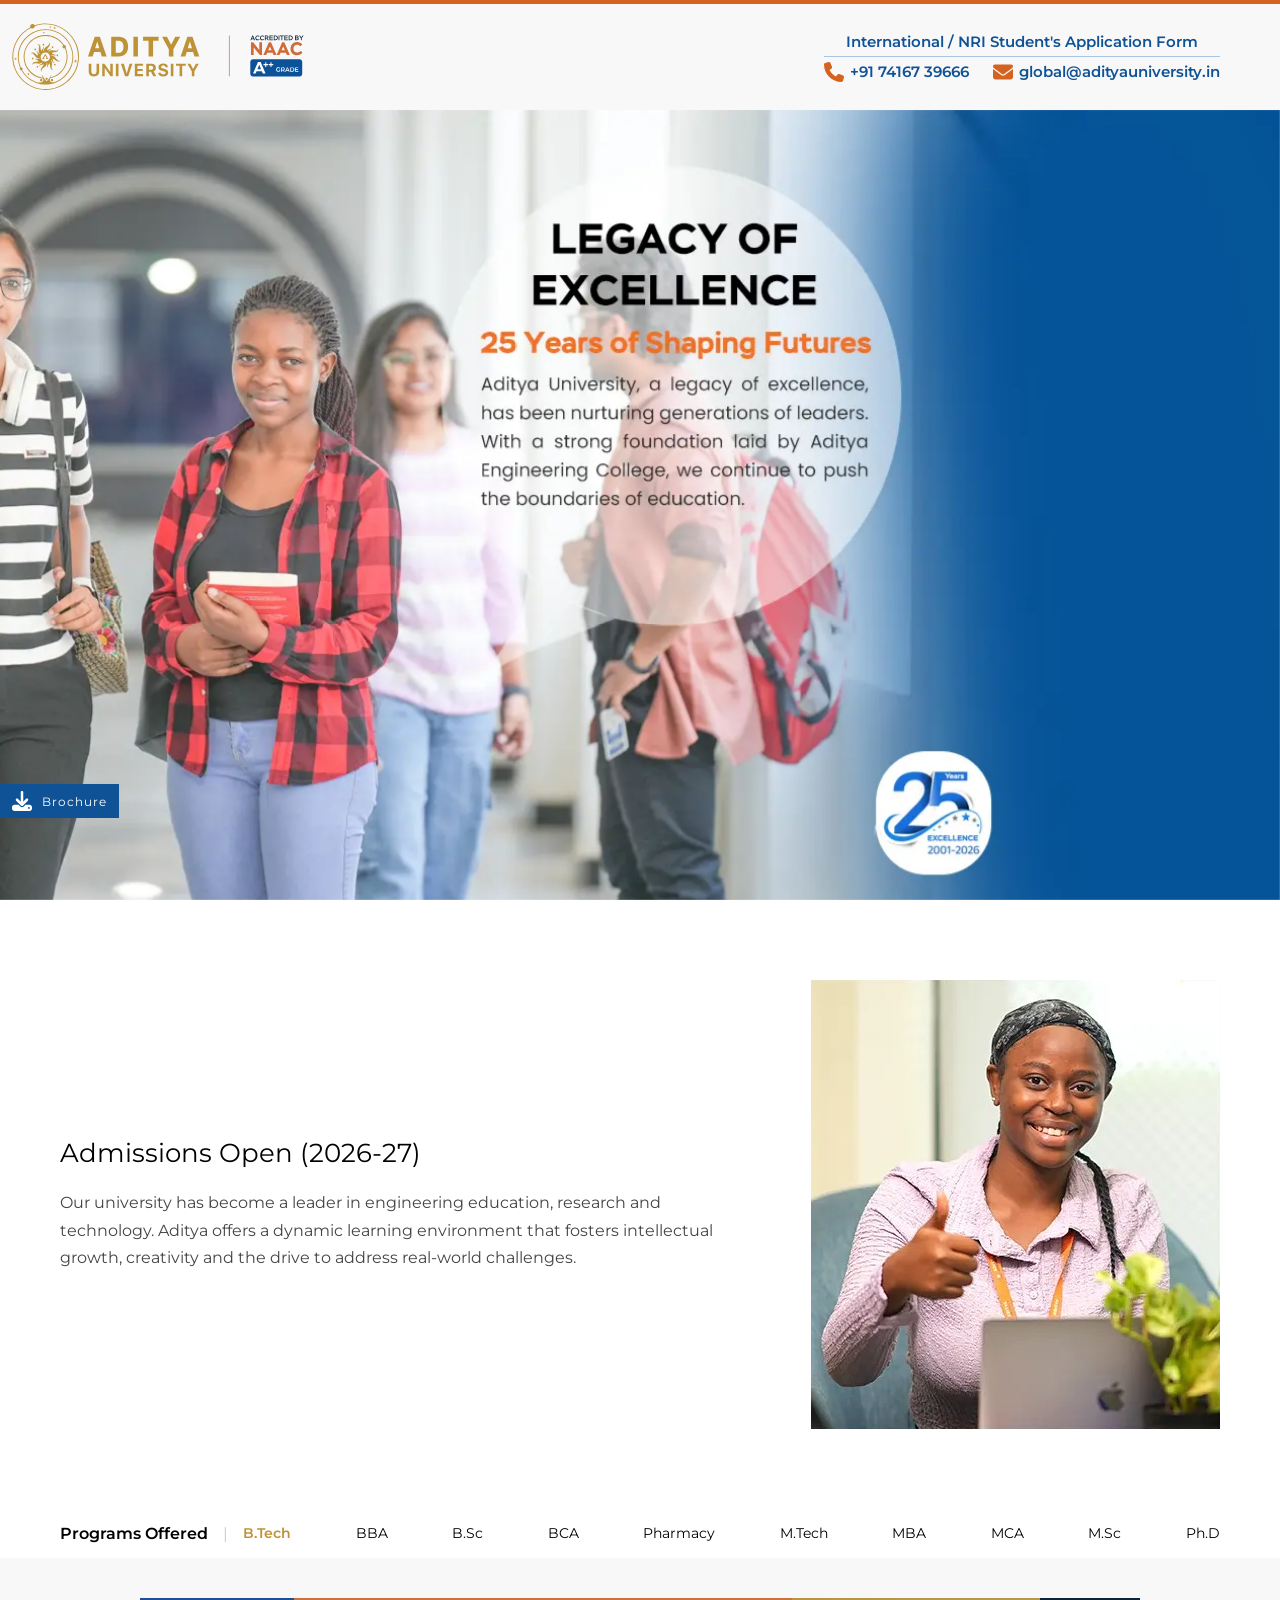
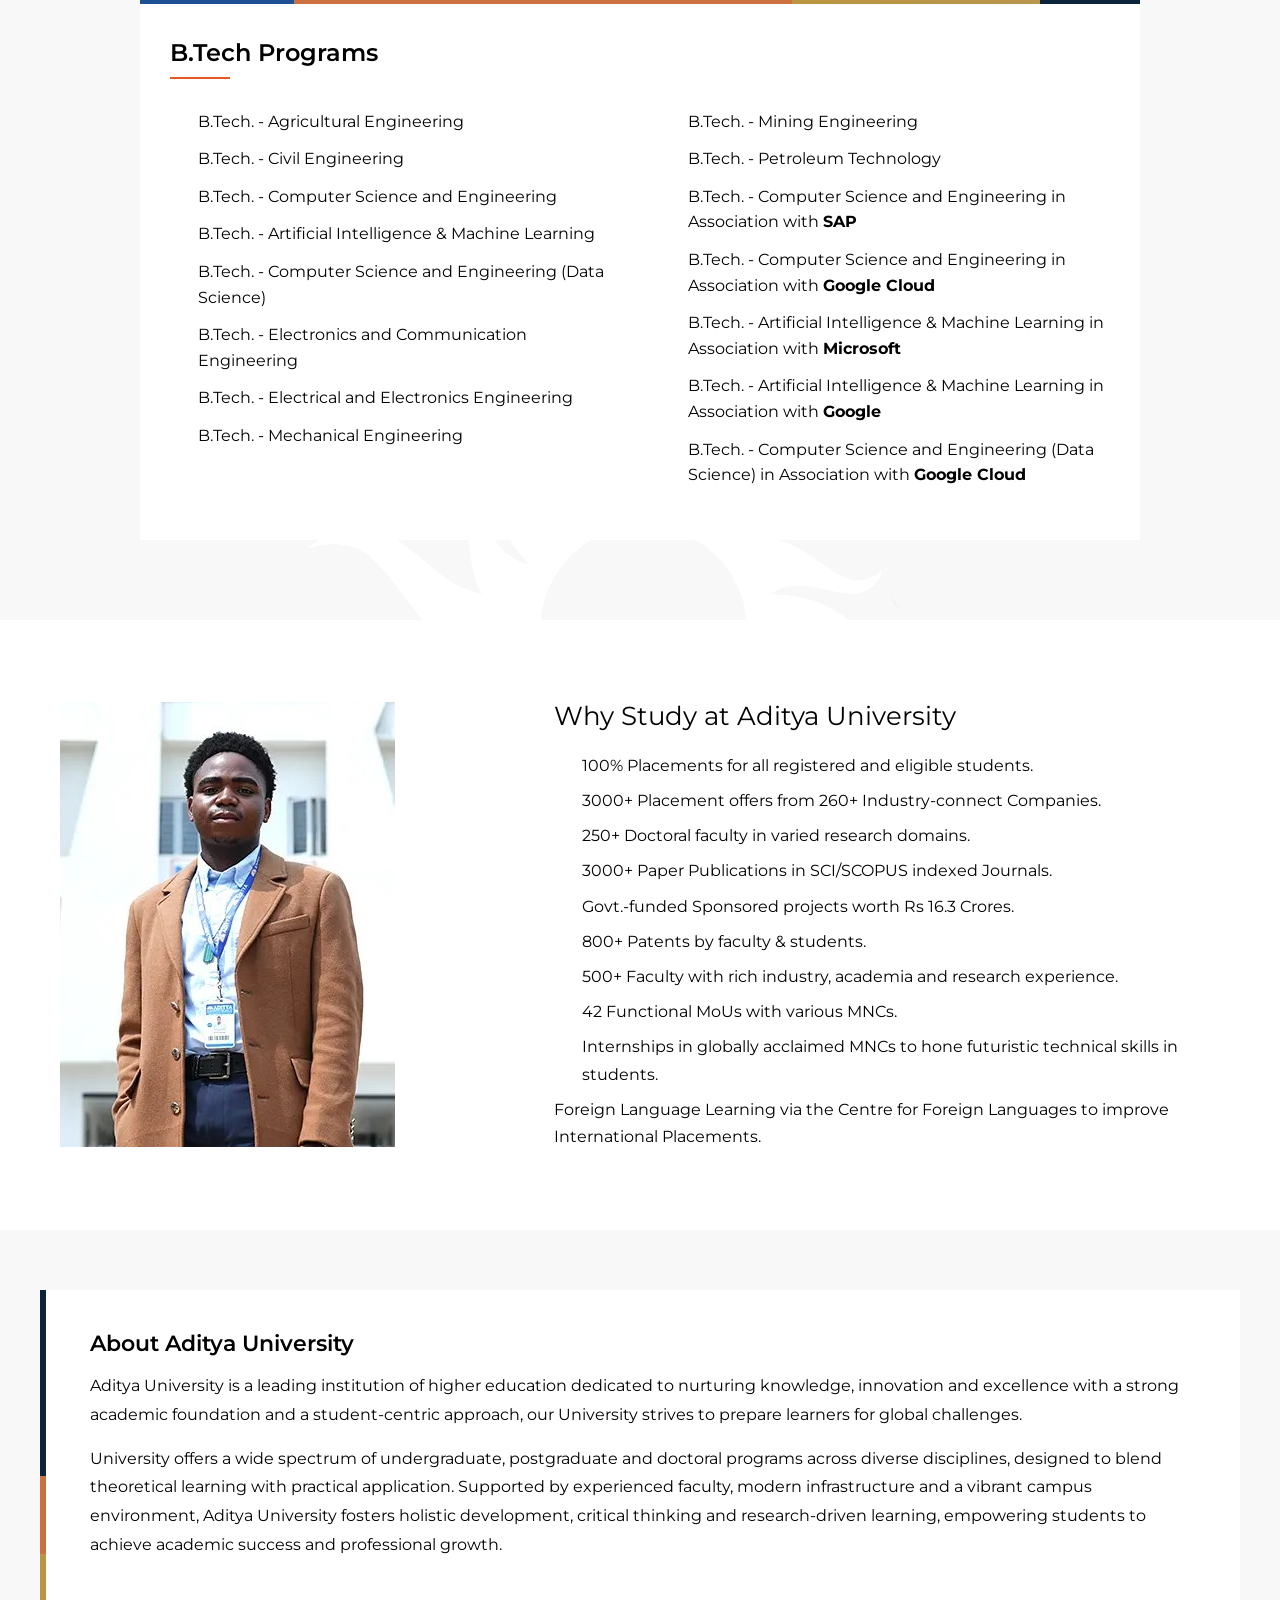
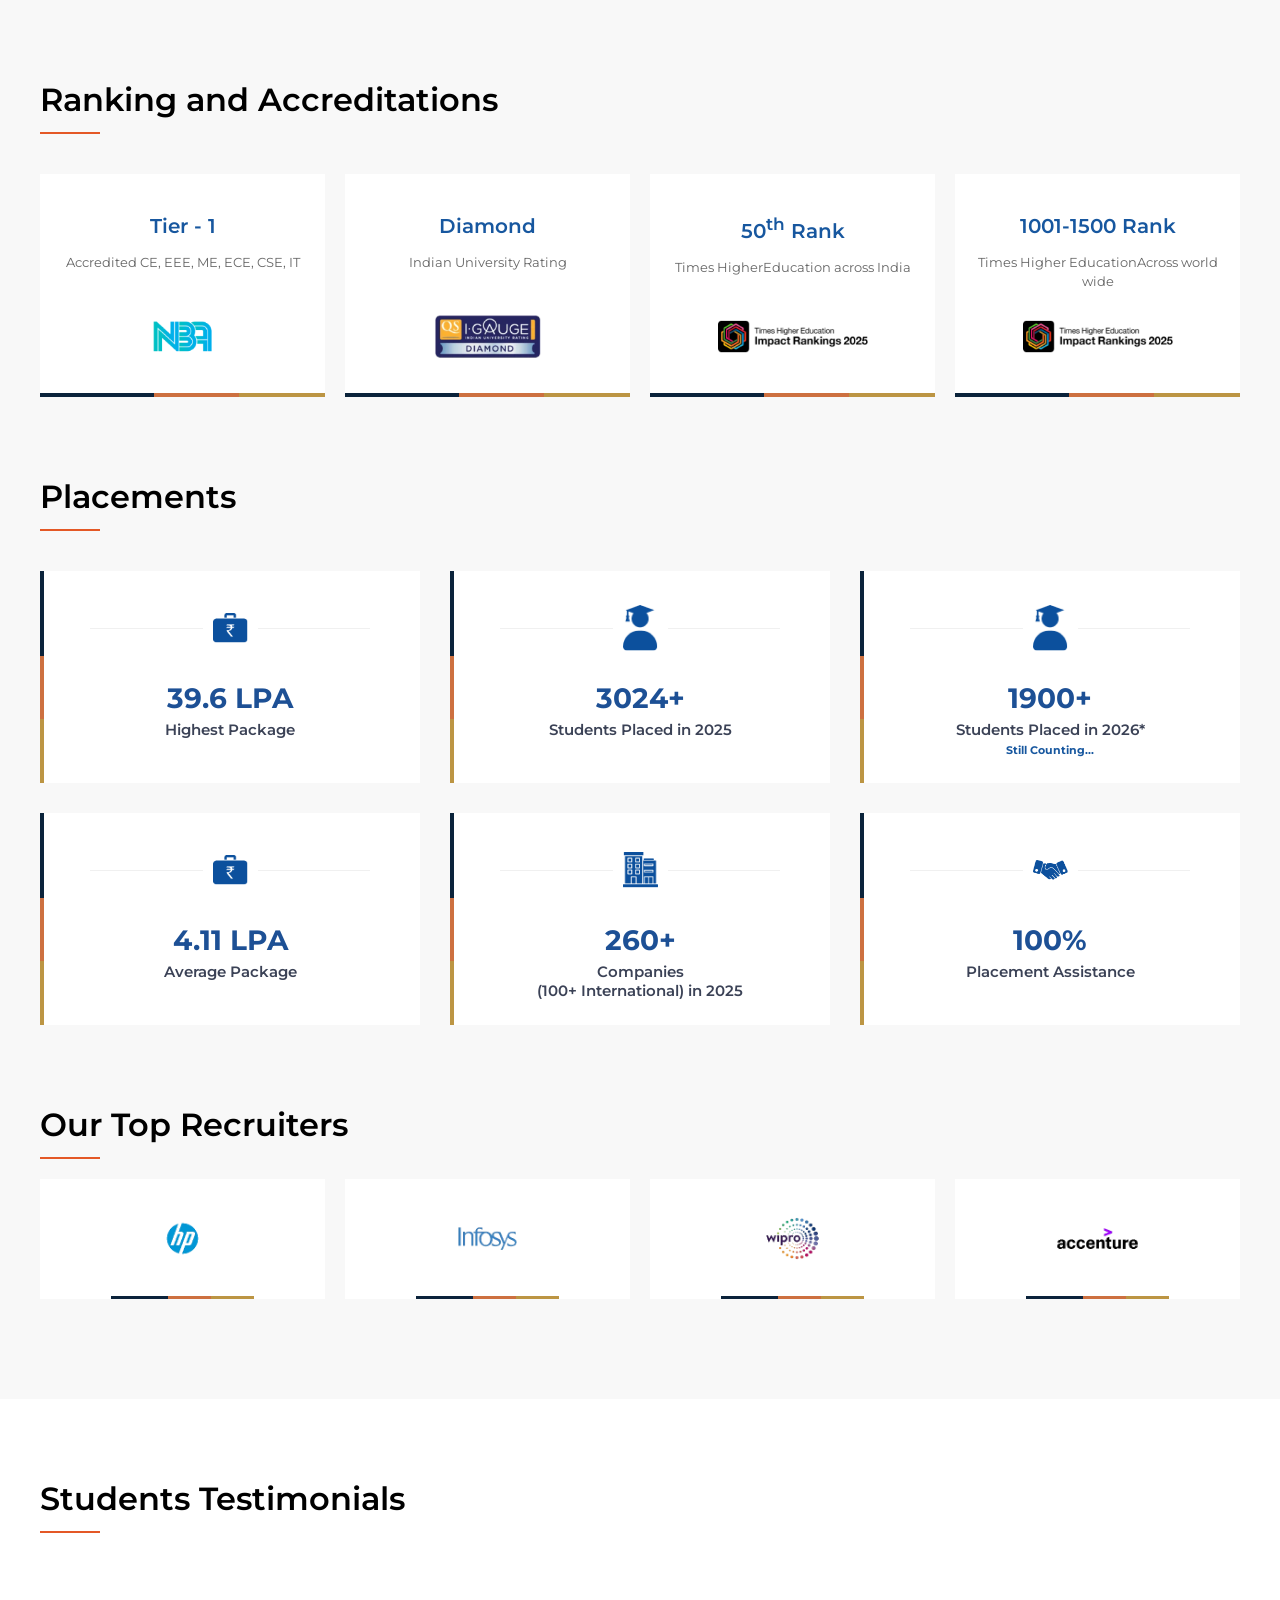
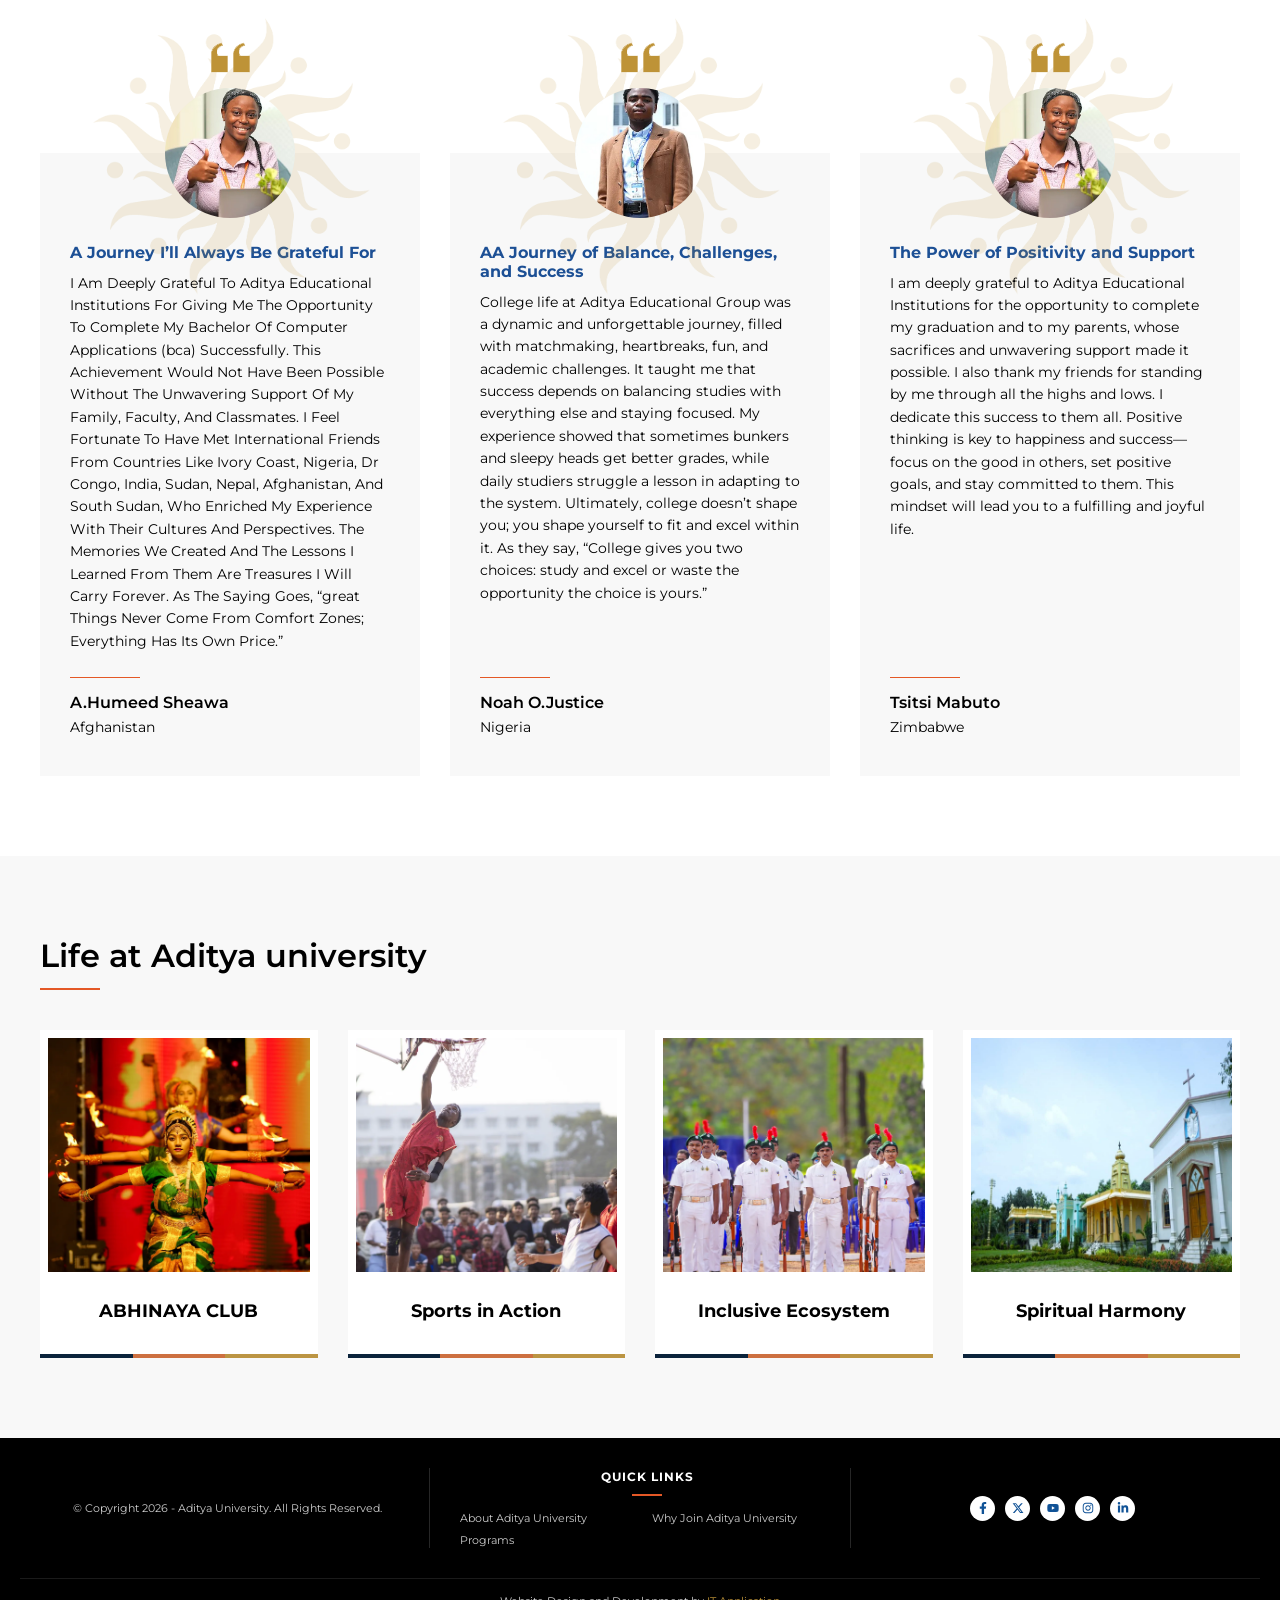
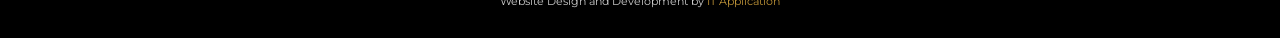
==== index.html @ 2a690fb9 "file renmaed" ====
<!DOCTYPE html>
<html lang="en">

<head>
    <meta charset="UTF-8">
    <meta name="viewport" content="width=device-width, initial-scale=1.0">
    <title>International Admissions</title>
    <link rel="icon" type="image/png" href="assets/Circle_logo_gold.png">
    <link href="https://fonts.googleapis.com/css2?family=Montserrat:wght@300;400;500;600;700&display=swap"
        rel="stylesheet">
    <link rel="stylesheet" href="https://cdn.jsdelivr.net/npm/swiper@11/swiper-bundle.min.css" />
    <link rel="stylesheet" href="assets/style.css">
</head>

<body>
    <header class="main-header">
        <div class="top-bar"></div>
        <div class="header-content">
            <div class="logo-container">
                <img src="assets/New website Logo with acc.svg" alt="Aditya University Logo" class="logo">
            </div>

            <div class="admissions-help">
                <div class="help-title">International / NRI Student's Application Form</div>
                <div class="help-contacts">
                    <a href="tel:+917095076664" class="contact-item">
                        <svg class="contact-icon" xmlns="http://www.w3.org/2000/svg" viewBox="0 0 512 512"
                            fill="#d46320">
                            <path
                                d="M164.9 24.6c-7.7-18.6-28-28.5-47.4-23.2l-88 24C12.1 30.2 0 46 0 64C0 311.4 200.6 512 448 512c18 0 33.8-12.1 38.6-29.5l24-88c5.3-19.4-4.6-39.7-23.2-47.4l-96-40c-16.3-6.8-35.2-2.1-46.3 11.6L304.7 368C234.3 334.7 177.3 277.7 144 207.3L193.3 167c13.7-11.2 18.4-30 11.6-46.3l-40-96z" />
                        </svg>
                        <span>+91 74167 39666</span>
                    </a>
                    <a href="mailto:info@adityauniversity.in" class="contact-item">
                        <svg class="contact-icon" xmlns="http://www.w3.org/2000/svg" viewBox="0 0 512 512"
                            fill="#d46320">
                            <path
                                d="M48 64C21.5 64 0 85.5 0 112c0 15.1 7.1 29.3 19.2 38.4L236.8 313.6c11.4 8.5 27 8.5 38.4 0L492.8 150.4c12.1-9.1 19.2-23.3 19.2-38.4c0-26.5-21.5-48-48-48H48zM0 176V384c0 35.3 28.7 64 64 64H448c35.3 0 64-28.7 64-64V176L294.4 339.2c-22.8 17.1-54 17.1-76.8 0L0 176z" />
                        </svg>
                        <span>global@adityauniversity.in</span>
                    </a>
                </div>
            </div>
        </div>
    </header>

    <!-- Swiper -->
    <div class="swiper mySwiper">
        <div class="swiper-wrapper">
            <div class="swiper-slide"><img src="assets/Bn1.webp" alt="Banner 1"></div>
            <div class="swiper-slide"><img src="assets/Bn2.webp" alt="Banner 2"></div>
            <div class="swiper-slide"><img src="assets/Bn3.webp" alt="Banner 3"></div>
            <div class="swiper-slide"><img src="assets/Bn4.webp" alt="Banner 4"></div>
        </div>
    </div>

    <!-- Info Section -->
    <section class="info-section-wrapper">
        <div class="info-container">
            <div class="info-content">
                <h2 class="info-title">Admissions Open (2026-27)</h2>
                <p class="info-text">Our university has become a leader in engineering education, research and
                    technology. Aditya offers a dynamic learning environment that fosters intellectual growth,
                    creativity and the drive to address real-world challenges.</p>
            </div>
            <div class="info-image-container">
                <img src="assets/S1.jpg" alt="Admissions 2026-27" class="info-image">
            </div>
        </div>
    </section>

    <!-- Navigation Ribbon -->
    <div id="programs" class="nav-ribbon">
        <div class="ribbon-container">
            <a href="#" class="ribbon-title">Programs Offered</a>
            <span class="ribbon-divider">|</span>
            <nav class="ribbon-links">
                <a href="#" class="tab-link active" data-target="btech-programs">B.Tech</a>
                <a href="#" class="tab-link" data-target="bba-programs">BBA</a>
                <a href="#" class="tab-link" data-target="bsc-programs">B.Sc</a>
                <a href="#" class="tab-link" data-target="bca-programs">BCA</a>
                <a href="#" class="tab-link" data-target="pharmacy-programs">Pharmacy</a>
                <a href="#" class="tab-link" data-target="mtech-programs">M.Tech</a>
                <a href="#" class="tab-link" data-target="mba-programs">MBA</a>
                <a href="#" class="tab-link" data-target="mca-programs">MCA</a>
                <a href="#" class="tab-link" data-target="msc-programs">M.Sc</a>
                <a href="#" class="tab-link" data-target="phd-programs">Ph.D</a>
            </nav>
        </div>
    </div>

    <!-- Decorative Section -->
    <section class="decorative-section-wrapper">
        <img src="assets/Circle _White.png" alt="Decorative Circle" class="bg-circle-center">
        <div class="decorative-container">
            <div class="programs-card" id="programs-card-container">
            </div>
        </div>
    </section>

    <!-- Why Study Section -->
    <section id="why-join" class="info-section-wrapper">
        <div class="info-container">
            <div class="info-image-container">
                <img src="assets/S2.jpg" alt="Why Study at Aditya University" class="info-image">
            </div>
            <div class="info-content">
                <h2 class="info-title">Why Study at Aditya University</h2>
                <ul class="why-study-list">
                    <li>100% Placements for all registered and eligible students.</li>
                    <li>3000+ Placement offers from 260+ Industry-connect Companies.</li>
                    <li>250+ Doctoral faculty in varied research domains.</li>
                    <li>3000+ Paper Publications in SCI/SCOPUS indexed Journals.</li>
                    <li>Govt.-funded Sponsored projects worth Rs 16.3 Crores.</li>
                    <li>800+ Patents by faculty & students.</li>
                    <li>500+ Faculty with rich industry, academia and research experience.</li>
                    <li>42 Functional MoUs with various MNCs.</li>
                    <li>Internships in globally acclaimed MNCs to hone futuristic technical skills in students.</li>
                    <p></p>Foreign Language Learning via the Centre for Foreign Languages to improve International
                    Placements.</p>
                </ul>
            </div>
        </div>
    </section>

    <!-- About Card Section -->
    <section id="about-aditya" class="about-card-section">
        <div class="about-card-container">
            <div class="about-card">
                <h3>About Aditya University</h3>
                <p>Aditya University is a leading institution of higher education dedicated to nurturing knowledge,
                    innovation and excellence with a strong academic foundation and a student-centric approach, our
                    University strives to prepare learners for global challenges.</p>
                <p>University offers a wide spectrum of undergraduate, postgraduate and doctoral programs across diverse
                    disciplines, designed to blend theoretical learning with practical application. Supported by
                    experienced faculty, modern infrastructure and a vibrant campus environment, Aditya University
                    fosters holistic development, critical thinking and research-driven learning, empowering students to
                    achieve academic success and professional growth.</p>
            </div>
        </div>
    </section>

    <!-- Accreditations Section -->
    <section class="accreditations-section">
        <div class="accreditations-container">
            <h2 class="accreditations-title">Ranking and Accreditations</h2>
            <div class="swiper acc-swiper">
                <div class="swiper-wrapper">
                    <div class="swiper-slide acc-card">
                        <div class="acc-top">151 - 200</div>
                        <div class="acc-mid">University Rank Band</div>
                        <div class="acc-bot"><img src="assets/rankings/nirf__3_.webp" alt="NIRF"></div>
                    </div>
                    <div class="swiper-slide acc-card">
                        <div class="acc-top">Tier - 1</div>
                        <div class="acc-mid">Accredited CE, EEE, ME, ECE, CSE, IT</div>
                        <div class="acc-bot"><img src="assets/rankings/nba_aditya.webp" alt="NBA"></div>
                    </div>
                    <div class="swiper-slide acc-card">
                        <div class="acc-top">Diamond</div>
                        <div class="acc-mid">Indian University Rating</div>
                        <div class="acc-bot"><img src="assets/rankings/qsgauge-logo.webp" alt="QS I-GAUGE"></div>
                    </div>
                    <div class="swiper-slide acc-card">
                        <div class="acc-top">50<sup>th</sup> Rank</div>
                        <div class="acc-mid">Times HigherEducation across India</div>
                        <div class="acc-bot"><img src="assets/rankings/impact-logo.webp" alt="THE Impact Rankings 2025">
                        </div>
                    </div>
                    <div class="swiper-slide acc-card">
                        <div class="acc-top">1001-1500 Rank</div>
                        <div class="acc-mid">Times Higher EducationAcross world wide</div>
                        <div class="acc-bot"><img src="assets/rankings/impact-logo.webp" alt="THE Impact Rankings 2025">
                        </div>
                    </div>
                    <div class="swiper-slide acc-card">
                        <div class="acc-top">36<sup>th</sup> Rank</div>
                        <div class="acc-mid">Technical Universities in India</div>
                        <div class="acc-bot"><img src="assets/rankings/theweek-logo.webp" alt="THE WEEK"></div>
                    </div>
                    <div class="swiper-slide acc-card">
                        <div class="acc-top">54<sup>th</sup> Rank</div>
                        <div class="acc-mid">Among Government & PrivateInstitutions across India</div>
                        <div class="acc-bot"><img src="assets/rankings/dataquest-logo.webp" alt="DATAQUEST"></div>
                    </div>
                    <div class="swiper-slide acc-card">
                        <div class="acc-top">50<sup>th</sup> Rank</div>
                        <div class="acc-mid">Among Private Institutions across India</div>
                        <div class="acc-bot"><img src="assets/rankings/dataquest-logo.webp" alt="DATAQUEST"></div>
                    </div>
                    <div class="swiper-slide acc-card">
                        <div class="acc-top">14<sup>th</sup> Rank</div>
                        <div class="acc-mid">Among Private Institutions across India</div>
                        <div class="acc-bot"><img src="assets/rankings/timeseng-logo.webp" alt="TIMES ENGINEERING">
                        </div>
                    </div>
                    <div class="swiper-slide acc-card">
                        <div class="acc-top">AAA<sup>+</sup> Rank</div>
                        <div class="acc-mid">India's Best Engineering Colleges In South Zone</div>
                        <div class="acc-bot"><img src="assets/rankings/careers360_1_.webp" alt="CAREERS360"></div>
                    </div>
                    <div class="swiper-slide acc-card">
                        <div class="acc-top">4<sup>th</sup> Rank</div>
                        <div class="acc-mid">Among Top 10 EngineeringColleges In South India</div>
                        <div class="acc-bot"><img src="assets/rankings/siliconindia-logo.webp" alt="siliconindia"></div>
                    </div>
                    <div class="swiper-slide acc-card">
                        <div class="acc-top">15<sup>th</sup> Rank</div>
                        <div class="acc-mid">Among top 100Engineering colleges in India</div>
                        <div class="acc-bot"><img src="assets/rankings/siliconindia-logo.webp" alt="siliconindia"></div>
                    </div>
                    <div class="swiper-slide acc-card">
                        <div class="acc-top">27<sup>th</sup> Rank</div>
                        <div class="acc-mid">India's Top 50 Engineering Colleges Survey</div>
                        <div class="acc-bot"><img src="assets/rankings/theacademic-logo.webp"
                                alt="THE ACADEMIC INSIGHTS"></div>
                    </div>
                    <div class="swiper-slide acc-card">
                        <div class="acc-top">Platinum band</div>
                        <div class="acc-mid">The Impact Rankings</div>
                        <div class="acc-bot"><img src="assets/rankings/r-rworld-logo.webp"
                                alt="R World Institutional RANKING"></div>
                    </div>
                </div>
            </div>
    </section>

    <!-- Placements Section -->
    <section class="placements-section">
        <div class="placements-container">
            <h2 class="placements-title">Placements</h2>
            <div class="placements-grid">
                <!-- Card 1 -->
                <div class="placement-card">
                    <div class="placement-icon-container">
                        <div class="placement-line"></div>
                        <div class="placement-icon">
                            <img src="assets/Group 482.png" alt="Highest Package Icon">
                        </div>
                    </div>
                    <div class="placement-value">39.6 LPA</div>
                    <div class="placement-label">Highest Package</div>
                </div>

                <!-- Card 2 -->
                <div class="placement-card">
                    <div class="placement-icon-container">
                        <div class="placement-line"></div>
                        <div class="placement-icon">
                            <img src="assets/Group 484.png" alt="Students Placed Icon">
                        </div>
                    </div>
                    <div class="placement-value">3024+</div>
                    <div class="placement-label">Students Placed in 2025</div>
                </div>

                <!-- Card 3 -->
                <div class="placement-card">
                    <div class="placement-icon-container">
                        <div class="placement-line"></div>
                        <div class="placement-icon">
                            <img src="assets/Group 484.png" alt="Students Placed Icon">
                        </div>
                    </div>
                    <div class="placement-value">1900+</div>
                    <div class="placement-label">Students Placed in 2026*<br><span
                            style="font-size: 11px; font-weight: 700; color: #17579F;">Still Counting...</span></div>
                </div>

                <!-- Card 4 -->
                <div class="placement-card">
                    <div class="placement-icon-container">
                        <div class="placement-line"></div>
                        <div class="placement-icon">
                            <img src="assets/Group 482.png" alt="Average Package Icon">
                        </div>
                    </div>
                    <div class="placement-value">4.11 LPA</div>
                    <div class="placement-label">Average Package</div>
                </div>

                <!-- Card 5 -->
                <div class="placement-card">
                    <div class="placement-icon-container">
                        <div class="placement-line"></div>
                        <div class="placement-icon">
                            <img src="assets/Group 486.png" alt="Companies Icon">
                        </div>
                    </div>
                    <div class="placement-value">260+</div>
                    <div class="placement-label">Companies<br>(100+ International) in 2025</div>
                </div>

                <!-- Card 6 -->
                <div class="placement-card">
                    <div class="placement-icon-container">
                        <div class="placement-line"></div>
                        <div class="placement-icon">
                            <img src="assets/Group 488.png" alt="Placement Assistance Icon">
                        </div>
                    </div>
                    <div class="placement-value">100%</div>
                    <div class="placement-label">Placement Assistance</div>
                </div>
            </div>
        </div>
    </section>

    <!-- Recruiters Section -->
    <section class="recruiters-section">
        <div class="recruiters-container">
            <h2 class="placements-title" style="margin-bottom: 20px;">Our Top Recruiters</h2>
            <div class="swiper recruiter-swiper">
                <div class="swiper-wrapper">
                    <div class="swiper-slide recruiter-card"><img src="assets/recruiter/hashira-logo.webp"
                            alt="Hashira"></div>
                    <div class="swiper-slide recruiter-card"><img src="assets/recruiter/hp-logo.webp" alt="HP"></div>
                    <div class="swiper-slide recruiter-card"><img src="assets/recruiter/infosys-logo.webp"
                            alt="Infosys"></div>
                    <div class="swiper-slide recruiter-card"><img src="assets/recruiter/wipro-logo.webp" alt="Wipro">
                    </div>

                    <div class="swiper-slide recruiter-card"><img src="assets/recruiter/accenture-logo.webp"
                            alt="Accenture"></div>
                    <div class="swiper-slide recruiter-card"><img src="assets/recruiter/capgimini-logo.webp"
                            alt="Capgemini"></div>
                    <div class="swiper-slide recruiter-card"><img src="assets/recruiter/toyota-connect-logo.webp"
                            alt="Toyota"></div>
                    <div class="swiper-slide recruiter-card"><img src="assets/recruiter/walmar-logo.webp" alt="Walmart">
                    </div>

                    <div class="swiper-slide recruiter-card"><img src="assets/recruiter/sansyu-logo.webp" alt="Sansyu">
                    </div>
                    <div class="swiper-slide recruiter-card"><img src="assets/recruiter/adtech-logo.webp" alt="Adtech">
                    </div>
                    <div class="swiper-slide recruiter-card"><img src="assets/recruiter/ihara-logo.webp" alt="Ihara">
                    </div>
                    <div class="swiper-slide recruiter-card"><img src="assets/recruiter/daiseki-logo.webp"
                            alt="Daiseki"></div>

                    <div class="swiper-slide recruiter-card"><img src="assets/recruiter/jems-logo.webp" alt="Jems">
                    </div>
                    <div class="swiper-slide recruiter-card"><img src="assets/recruiter/larsen-turbo-logo.webp"
                            alt="L&T"></div>
                    <div class="swiper-slide recruiter-card"><img src="assets/recruiter/hitachi-logo.webp"
                            alt="Hitachi"></div>
                    <div class="swiper-slide recruiter-card"><img src="assets/recruiter/autodesk-logo.webp"
                            alt="Autodesk"></div>

                    <div class="swiper-slide recruiter-card"><img src="assets/recruiter/darwin-logo.webp"
                            alt="Darwinbox"></div>
                    <div class="swiper-slide recruiter-card"><img src="assets/recruiter/Increff-logo.webp"
                            alt="Increff"></div>
                    <div class="swiper-slide recruiter-card"><img src="assets/recruiter/zop-smart-logo.webp"
                            alt="ZopSmart"></div>
                    <div class="swiper-slide recruiter-card"><img src="assets/recruiter/i-q-information-logo.webp"
                            alt="iQ"></div>

                    <div class="swiper-slide recruiter-card"><img src="assets/recruiter/tcs-logo.webp" alt="TCS"></div>
                    <div class="swiper-slide recruiter-card"><img src="assets/recruiter/aisan-logo.webp" alt="Aisan">
                    </div>
                </div>
            </div>
        </div>
    </section>

    <!-- New White Section (Students Testimonials) -->
    <section class="white-section" style="background-color: #ffffff; padding: 80px 20px; min-height: 400px;">
        <div class="container" style="max-width: 1200px; margin: 0 auto;">
            <h2 class="placements-title">Students Testimonials</h2>
            <div class="testimonials-grid">
                <!-- Card 1 -->
                <div class="testimonial-card">
                    <div class="testimonial-top">
                        <img class="quote-icon" src="assets/quote.png" alt="Quote">
                        <img class="sunburst-bg" src="assets/AUS SUN GOLD.png" alt="">
                        <div class="student-img-wrapper">
                            <img class="student-img" src="assets/S1.jpg" alt="Student">
                        </div>
                    </div>
                    <div class="testimonial-body">
                        <h5 class="testimonial-heading"
                            style="margin-top: 0; margin-bottom: 10px; color: #1D5095; font-size: 16px;">A Journey I’ll
                            Always Be Grateful For</h5>
                        <p class="testimonial-text">I Am Deeply Grateful To Aditya Educational Institutions For Giving
                            Me The Opportunity To Complete My Bachelor Of Computer Applications (bca) Successfully. This
                            Achievement Would Not Have Been Possible Without The Unwavering Support Of My Family,
                            Faculty, And Classmates. I Feel Fortunate To Have Met International Friends From Countries
                            Like Ivory Coast, Nigeria, Dr Congo, India, Sudan, Nepal, Afghanistan, And South Sudan, Who
                            Enriched My Experience With Their Cultures And Perspectives. The Memories We Created And The
                            Lessons I Learned From Them Are Treasures I Will Carry Forever. As The Saying Goes, “great
                            Things Never Come From Comfort Zones; Everything Has Its Own Price.”</p>
                        <div class="testimonial-divider"></div>
                        <div class="author-info">
                            <h4>A.Humeed Sheawa</h4>
                            <span>Afghanistan</span>
                        </div>
                    </div>
                </div>

                <!-- Card 2 -->
                <div class="testimonial-card">
                    <div class="testimonial-top">
                        <img class="quote-icon" src="assets/quote.png" alt="Quote">
                        <img class="sunburst-bg" src="assets/AUS SUN GOLD.png" alt="">
                        <div class="student-img-wrapper">
                            <img class="student-img" src="assets/S2.jpg" alt="Student">
                        </div>
                    </div>
                    <div class="testimonial-body">
                        <h5 class="testimonial-heading"
                            style="margin-top: 0; margin-bottom: 10px; color: #1D5095; font-size: 16px;">AA Journey of
                            Balance, Challenges, and Success</h5>
                        <p class="testimonial-text">College life at Aditya Educational Group was a dynamic and
                            unforgettable journey, filled with matchmaking, heartbreaks, fun, and academic challenges.
                            It taught me that success depends on balancing studies with everything else and staying
                            focused. My experience showed that sometimes bunkers and sleepy heads get better grades,
                            while daily studiers struggle a lesson in adapting to the system. Ultimately, college
                            doesn’t shape you; you shape yourself to fit and excel within it. As they say, “College
                            gives you two choices: study and excel or waste the opportunity the choice is yours.”</p>
                        <div class="testimonial-divider"></div>
                        <div class="author-info">
                            <h4>Noah O.Justice</h4>
                            <span>Nigeria</span>
                        </div>
                    </div>
                </div>

                <!-- Card 3 -->
                <div class="testimonial-card">
                    <div class="testimonial-top">
                        <img class="quote-icon" src="assets/quote.png" alt="Quote">
                        <img class="sunburst-bg" src="assets/AUS SUN GOLD.png" alt="">
                        <div class="student-img-wrapper">
                            <img class="student-img" src="assets/S1.jpg" alt="Student">
                        </div>
                    </div>
                    <div class="testimonial-body">
                        <h5 class="testimonial-heading"
                            style="margin-top: 0; margin-bottom: 10px; color: #1D5095; font-size: 16px;">The Power of
                            Positivity and Support
                        </h5>
                        <p class="testimonial-text">I am deeply grateful to Aditya Educational Institutions for the
                            opportunity to complete my graduation and to my parents, whose sacrifices and unwavering
                            support made it possible. I also thank my friends for standing by me through all the highs
                            and lows. I dedicate this success to them all. Positive thinking is key to happiness and
                            success—focus on the good in others, set positive goals, and stay committed to them. This
                            mindset will lead you to a fulfilling and joyful life.</p>
                        <div class="testimonial-divider"></div>
                        <div class="author-info">
                            <h4>Tsitsi Mabuto</h4>
                            <span>Zimbabwe</span>
                        </div>
                    </div>
                </div>
            </div>
        </div>
    </section>

    <!-- Life at Aditya University Section -->
    <section class="life-section" style="background-color: #f8f8f8; padding: 80px 20px;">
        <div class="container" style="max-width: 1200px; margin: 0 auto;">
            <h2 class="placements-title">Life at Aditya university</h2>
            <div class="life-grid">
                <!-- Card 1 -->
                <div class="life-card">
                    <img src="assets/L1.webp" alt="Prof" class="life-card-img">
                    <div class="life-card-content">
                        <h4>ABHINAYA CLUB</h4>
                    </div>
                </div>
                <!-- Card 2 -->
                <div class="life-card">
                    <img src="assets/L2.webp" alt="Prof" class="life-card-img">
                    <div class="life-card-content">
                        <h4>Sports in Action</h4>
                    </div>
                </div>
                <!-- Card 3 -->
                <div class="life-card">
                    <img src="assets/L3.webp" alt="Prof" class="life-card-img">
                    <div class="life-card-content">
                        <h4>Inclusive Ecosystem</h4>
                    </div>
                </div>
                <!-- Card 4 -->
                <div class="life-card">
                    <img src="assets/L4.jpg" alt="Prof" class="life-card-img">
                    <div class="life-card-content">
                        <h4>Spiritual Harmony</h4>
                    </div>
                </div>
            </div>
        </div>
    </section>

    <!-- Main Footer -->
    <footer class="main-footer">
        <div class="footer-container">
            <!-- Col 1: Copyright -->
            <div class="footer-col copyright-col">
                <p>&copy; Copyright 2026 - Aditya University. All Rights Reserved.</p>
            </div>

            <!-- Col 2: Quick Links -->
            <div class="footer-col links-col">
                <div class="quick-links">
                    <h3>QUICK LINKS</h3>
                    <div class="quick-links-divider"></div>
                    <ul class="quick-links-grid">
                        <li><a href="#about-aditya">About Aditya University</a></li>
                        <!-- <li><a href="assets/2026-27 Fee Structure.pdf" target="_blank">Fee Structure & Scholarships</a> -->
                        </li>
                        <li><a href="#why-join">Why Join Aditya University</a></li>
                        <li><a href="#programs">Programs</a></li>
                    </ul>
                </div>
            </div>

            <!-- Col 3: Social -->
            <div class="footer-col social-col">
                <div class="social-icons">
                    <a href="https://www.facebook.com/adityauniversity/" class="social-icon fb" target="_blank"><svg
                            viewBox="0 0 320 512">
                            <path fill="currentColor"
                                d="M279.14 288l14.22-92.66h-88.91v-60.13c0-25.35 12.42-50.06 52.24-50.06h40.42V6.26S260.43 0 225.36 0c-73.22 0-121.08 44.38-121.08 124.72v70.62H22.89V288h81.39v224h100.17V288z" />
                        </svg></a>
                    <a href="https://x.com/adityauniv" class="social-icon x" target="_blank"><svg viewBox="0 0 512 512">
                            <path fill="currentColor"
                                d="M389.2 48h70.6L305.6 224.2 487 464H345L233.7 318.6 106.5 464H35.8L200.7 275.5 26.8 48H172.4L272.9 180.9 389.2 48zM364.4 421.8h39.1L151.1 88h-42L364.4 421.8z" />
                        </svg></a>
                    <a href="https://www.youtube.com/@adityauniversity" class="social-icon yt" target="_blank"><svg
                            viewBox="0 0 576 512">
                            <path fill="currentColor"
                                d="M549.655 124.083c-6.281-23.65-24.787-42.276-48.284-48.597C458.781 64 288 64 288 64S117.22 64 74.629 75.486c-23.497 6.322-42.003 24.947-48.284 48.597-11.412 42.867-11.412 132.305-11.412 132.305s0 89.438 11.412 132.305c6.281 23.65 24.787 41.5 48.284 47.821C117.22 448 288 448 288 448s170.78 0 213.371-11.486c23.497-6.321 42.003-24.171 48.284-47.821 11.412-42.867 11.412-132.305 11.412-132.305s0-89.438-11.412-132.305zm-317.51 213.508V175.185l142.739 81.205-142.739 81.201z" />
                        </svg></a>
                    <a href="https://www.instagram.com/aditya_university/" class="social-icon ig" target="_blank"><svg
                            viewBox="0 0 448 512">
                            <path fill="currentColor"
                                d="M224.1 141c-63.6 0-114.9 51.3-114.9 114.9s51.3 114.9 114.9 114.9S339 319.5 339 255.9 287.7 141 224.1 141zm0 189.6c-41.1 0-74.7-33.5-74.7-74.7s33.5-74.7 74.7-74.7 74.7 33.5 74.7 74.7-33.6 74.7-74.7 74.7zm146.4-194.3c0 14.9-12 26.8-26.8 26.8-14.9 0-26.8-12-26.8-26.8s12-26.8 26.8-26.8 26.8 12 26.8 26.8zm76.1 27.2c-1.7-35.9-9.9-67.7-36.2-93.9-26.2-26.2-58-34.4-93.9-36.2-37-2.1-147.9-2.1-184.9 0-35.8 1.7-67.6 9.9-93.9 36.1s-34.4 58-36.2 93.9c-2.1 37-2.1 147.9 0 184.9 1.7 35.9 9.9 67.7 36.2 93.9s58 34.4 93.9 36.2c37 2.1 147.9 2.1 184.9 0 35.9-1.7 67.7-9.9 93.9-36.2 26.2-26.2 34.4-58 36.2-93.9 2.1-37 2.1-147.8 0-184.8zM398.8 388c-7.8 19.6-22.9 34.7-42.6 42.6-29.5 11.7-99.5 9-132.1 9s-102.7 2.6-132.1-9c-19.6-7.8-34.7-22.9-42.6-42.6-11.7-29.5-9-99.5-9-132.1s-2.6-102.7 9-132.1c7.8-19.6 22.9-34.7 42.6-42.6 29.5-11.7 99.5-9 132.1-9s102.7-2.6 132.1 9c19.6 7.8 34.7 22.9 42.6 42.6 11.7 29.5 9 99.5 9 132.1s2.7 102.7-9 132.1z" />
                        </svg></a>
                    <a href="https://www.linkedin.com/school/adityauniversity/" class="social-icon in"
                        target="_blank"><svg viewBox="0 0 448 512">
                            <path fill="currentColor"
                                d="M100.28 448H7.4V148.9h92.88zM53.79 108.1C24.09 108.1 0 83.5 0 53.8a53.79 53.79 0 0 1 107.58 0c0 29.7-24.1 54.3-53.79 54.3zM447.9 448h-92.68V302.4c0-34.7-.7-79.2-48.29-79.2-48.29 0-55.69 37.7-55.69 76.7V448h-92.78V148.9h89.08v40.8h1.3c12.4-23.5 42.69-48.3 87.88-48.3 94 0 111.28 61.9 111.28 142.3V448z" />
                        </svg></a>
                </div>
            </div>

        </div>
        <div class="footer-bottom">
            <p>Website Design and Development by<span style="color: #be9337;"> IT Application</span></p>
        </div>
    </footer>

    <!-- Floating Brochure Button -->
    <a href="#" target="_blank" class="brochure-btn-fixed">
        <svg xmlns="http://www.w3.org/2000/svg" viewBox="0 0 512 512">
            <path d="M288 32c0-17.7-14.3-32-32-32s-32 14.3-32 32V274.7l-73.4-73.4c-12.5-12.5-32.8-12.5-45.3 0s-12.5 32.8 0 45.3l128 128c12.5 12.5 32.8 12.5 45.3 0l128-128c12.5-12.5 12.5-32.8 0-45.3s-32.8-12.5-45.3 0L288 274.7V32zM64 352c-35.3 0-64 28.7-64 64v32c0 35.3 28.7 64 64 64H448c35.3 0 64-28.7 64-64V416c0-35.3-28.7-64-64-64H346.5l-45.3 45.3c-25 25-65.5 25-90.5 0L165.5 352H64zm368 56a24 24 0 1 1 0 48 24 24 0 1 1 0-48z"/>
        </svg>
        <span>Brochure</span>
    </a>

    <!-- Swiper JS -->
    <script src="https://cdn.jsdelivr.net/npm/swiper@11/swiper-bundle.min.js"></script>
    <script>
        const programsData = {
            "btech-programs": {
                title: "B.Tech Programs",
                list: [
                    "B.Tech. - Agricultural Engineering",
                    "B.Tech. - Civil Engineering",
                    "B.Tech. - Computer Science and Engineering",
                    "B.Tech. - Artificial Intelligence & Machine Learning",
                    "B.Tech. - Computer Science and Engineering (Data Science)",
                    "B.Tech. - Electronics and Communication Engineering",
                    "B.Tech. - Electrical and Electronics Engineering",
                    "B.Tech. - Mechanical Engineering",
                    "B.Tech. - Mining Engineering",
                    "B.Tech. - Petroleum Technology",
                    "B.Tech. - Computer Science and Engineering in Association with <strong>SAP</strong>",
                    "B.Tech. - Computer Science and Engineering in Association with <strong>Google Cloud</strong>",
                    "B.Tech. - Artificial Intelligence & Machine Learning in Association with <strong>Microsoft</strong>",
                    "B.Tech. - Artificial Intelligence & Machine Learning in Association with <strong>Google</strong>",
                    "B.Tech. - Computer Science and Engineering (Data Science) in Association with <strong>Google Cloud</strong>"
                ]
            },
            "bba-programs": {
                title: "BBA Programs",
                list: [
                    "Bachelor of Business Administration in knowledge partnership with <strong>Deloitte</strong>",
                    "Bachelor of Business Administration (Business Analytics) in knowledge partnership with <strong>KPMG</strong>",
                    "Bachelor of Business Administration (Global Finance) in knowledge partnership with <strong>PWC</strong>",
                    "Bachelor of Business Administration (FinTech) in knowledge partnership with <strong>EY India</strong>",
                    "Bachelor of Business Administration (Health Care Management) in knowledge partnership with <strong>RedVersity</strong>"
                ]
            },
            "bsc-programs": {
                title: "B.Sc Programs",
                list: [
                    "B.Sc - Forensic Science",
                    "B.Sc - Cyber Security & Digital Forensics"
                ]
            },
            "bca-programs": {
                title: "BCA Programs",
                list: [
                    "Bachelor of Computer Applications"
                ]
            },
            "pharmacy-programs": {
                title: "Pharmacy Programs",
                list: [
                    "B.Pharmacy",
                    "Pharma-D",
                    "M.Pharmacy - Pharmaceutics",
                    "M.Pharmacy - Pharmaceutical Analysis"
                ]
            },
            "mtech-programs": {
                title: "M.Tech Programs",
                list: [
                    "M.Tech. in Structural Engineering",
                    "M.Tech. in Power Electronics and Drives",
                    "M.Tech. in Energy Science & Technology",
                    "M.Tech. in VLSI Design",
                    "M.Tech. in Computer Science & Engineering",
                    "M.Tech. in CSE (AI & ML)",
                    "M.Tech. in Artificial Intelligence & Data Science"
                ]
            },
            "mba-programs": {
                title: "MBA Programs",
                list: [
                    "Master of Business Administration in knowledge partnership with <strong>Deloitte</strong>",
                    "Master of Business Administration (Business Analytics) in knowledge partnership with <strong>KPMG</strong>",
                    "Master of Business Administration (Global Finance) in knowledge partnership with <strong>PWC</strong>",
                    "Master of Business Administration (FinTech) in knowledge partnership with <strong>EY India</strong>",
                    "Master of Business Administration (Health Care Management) in knowledge partnership with <strong>RedVersity</strong>",
                    "Master of Business Administration (For Working Professionals)"
                ]
            },
            "mca-programs": {
                title: "MCA Programs",
                list: [
                    "Master of Computer Applications"
                ]
            },
            "msc-programs": {
                title: "M.Sc Programs",
                list: [
                    "M.Sc - Forensic Science (School of Sciences)",
                    "M.Sc - Cyber Security & Digital Forensics (School of Sciences)",
                    "M.Sc - Real Estate Valuation (School of Engineering)"
                ]
            },
            "phd-programs": {
                title: "Ph.D Programs",
                list: [
                    "Ph.D in Civil Engineering",
                    "Ph.D in Electrical & Electronics Engineering",
                    "Ph.D in Mechanical Engineering",
                    "Ph.D in Electronics & Communication Engineering",
                    "Ph.D in Computer Science & Engineering",
                    "Ph.D in Petroleum Engineering",
                    "Ph.D in Mining Engineering",
                    "Ph.D in Agricultural Engineering",
                    "Ph.D in Mathematics",
                    "Ph.D in Physics",
                    "Ph.D in Chemistry",
                    "Ph.D in English",
                    "Ph.D in Management"
                ]
            }
        };

        const cardContainer = document.getElementById('programs-card-container');
        let generatedHtml = '';

        for (const [id, data] of Object.entries(programsData)) {
            const isActive = id === 'btech-programs' ? 'active' : '';
            let listHtml = '';

            if (data.list.length > 10) {
                const midPoint = Math.ceil(data.list.length / 2);
                const col1 = data.list.slice(0, midPoint);
                const col2 = data.list.slice(midPoint);

                listHtml += '<ul class="program-list">';
                col1.forEach(item => listHtml += `<li>${item}</li>`);
                listHtml += '</ul><ul class="program-list">';
                col2.forEach(item => listHtml += `<li>${item}</li>`);
                listHtml += '</ul>';
            } else {
                listHtml += '<ul class="program-list">';
                data.list.forEach(item => listHtml += `<li>${item}</li>`);
                listHtml += '</ul>';
            }

            generatedHtml += `
                <div id="${id}" class="program-content ${isActive}">
                    <h3 class="program-title">${data.title}</h3>
                    <div class="program-list-container">
                        ${listHtml}
                    </div>
                </div>
            `;
        }

        cardContainer.innerHTML = generatedHtml;

        // Tab Logic
        const tabLinks = document.querySelectorAll('.tab-link');
        const programContents = document.querySelectorAll('.program-content');

        tabLinks.forEach(link => {
            link.addEventListener('click', function (e) {
                e.preventDefault();

                tabLinks.forEach(l => l.classList.remove('active'));
                programContents.forEach(c => c.classList.remove('active'));

                this.classList.add('active');

                const targetId = this.getAttribute('data-target');
                const targetContent = document.getElementById(targetId);
                if (targetContent) {
                    targetContent.classList.add('active');
                }
            });
        });

        // Smart Header
        let lastScrollTop = 0;
        const header = document.querySelector('.main-header');

        window.addEventListener('scroll', function () {
            let currentScroll = window.pageYOffset || document.documentElement.scrollTop;
            if (currentScroll > lastScrollTop && currentScroll > 110) {
                header.classList.add('header-hidden');
            } else {
                header.classList.remove('header-hidden');
            }
            lastScrollTop = currentScroll <= 0 ? 0 : currentScroll;
        });

        var swiper = new Swiper(".mySwiper", {
            loop: true,
            autoplay: {
                delay: 3500,
                disableOnInteraction: false,
            },
        });

        var accSwiper = new Swiper(".acc-swiper", {
            slidesPerView: 4,
            spaceBetween: 20,
            loop: true,
            autoplay: {
                delay: 2000,
                disableOnInteraction: false,
            },
            breakpoints: {
                320: { slidesPerView: 1, spaceBetween: 20 },
                768: { slidesPerView: 2, spaceBetween: 20 },
                992: { slidesPerView: 4, spaceBetween: 20 }
            }
        });

        var recruiterSwiper = new Swiper(".recruiter-swiper", {
            slidesPerView: 4,
            spaceBetween: 20,
            loop: true,
            autoplay: {
                delay: 1500,
                disableOnInteraction: false,
            },
            breakpoints: {
                320: { slidesPerView: 2, spaceBetween: 15 },
                768: { slidesPerView: 3, spaceBetween: 20 },
                992: { slidesPerView: 4, spaceBetween: 20 }
            }
        });

        // Spotlight Hover Effect for Testimonials
        const testimonialCards = document.querySelectorAll('.testimonial-card');
        testimonialCards.forEach(card => {
            card.addEventListener('mousemove', (e) => {
                const rect = card.getBoundingClientRect();
                const x = e.clientX - rect.left;
                const y = e.clientY - rect.top;
                card.style.setProperty('--x', `${x}px`);
                card.style.setProperty('--y', `${y}px`);
            });
        });

        // Spotlight Hover Effect for Life Cards
        const lifeCards = document.querySelectorAll('.life-card');
        lifeCards.forEach(card => {
            card.addEventListener('mousemove', (e) => {
                const rect = card.getBoundingClientRect();
                const x = e.clientX - rect.left;
                const y = e.clientY - rect.top;
                card.style.setProperty('--x', `${x}px`);
                card.style.setProperty('--y', `${y}px`);
            });
        });
    </script>
</body>

</html>
---- assets/style.css ----
* {
    margin: 0;
    padding: 0;
    box-sizing: border-box;
}

html {
    scroll-behavior: smooth;
    scroll-padding-top: 120px;
}

body {
    font-family: 'Montserrat', sans-serif;
    background-color: #F8F8F8;
}

/* Custom Scrollbar */
::-webkit-scrollbar {
    width: 3px;
}

::-webkit-scrollbar-track {
    background: #f1f1f1;
}

::-webkit-scrollbar-thumb {
    background: #105296;
}

::-webkit-scrollbar-thumb:hover {
    background: #0b3a6c;
}

.main-header {
    background-color: #F8F8F8;
    width: 100%;
    height: 109.69px;
    border: none;
    box-shadow: none;
    display: flex;
    flex-direction: column;
    position: sticky;
    top: 0;
    z-index: 1000;
    transition: transform 0.3s ease-in-out;
}

.main-header.header-hidden {
    transform: translateY(-100%);
}

.top-bar {
    height: 4px;
    background-color: #d46320;
    /* Orange top bar */
    width: 100%;
    flex-shrink: 0;
}

.header-content {
    display: flex;
    align-items: center;
    justify-content: space-between;
    padding: 0px 20px;
    margin: 0 auto;
    max-width: 1200px;
    width: 100%;
    flex-grow: 1;
}

.logo-container {
    display: flex;
    align-items: center;
    height: 100%;
}

@media (min-width: 1200px) {
    .logo-container {
        margin-left: -52px;
    }
}

.logo {
    height: 75px;
    width: auto;
}

/* Admissions Help Block */
.admissions-help {
    display: flex;
    flex-direction: column;
    align-items: center;
}

.help-title {
    color: #105296;
    font-size: 15px;
    font-weight: 600;
    margin-bottom: 5px;
}

.help-contacts {
    display: flex;
    gap: 24px;
    border-top: 1px solid #a8c6e2;
    padding-top: 5px;
}

.contact-item {
    display: flex;
    align-items: center;
    gap: 6px;
    color: #105296;
    font-weight: 600;
    font-size: 14.5px;
    text-decoration: none;
    transition: opacity 0.3s ease;
    white-space: nowrap;
}

.contact-item:hover {
    opacity: 0.8;
}

.contact-icon {
    width: 20px;
    height: 20px;
}

/* Swiper Styles */
.mySwiper {
    width: 100%;
    height: calc(100vh - 110px);
}

.mySwiper .swiper-slide {
    text-align: center;
    background: #fff;
    display: flex;
    justify-content: center;
    align-items: center;
}

.mySwiper .swiper-slide img {
    display: block;
    width: 100%;
    height: 100%;
    object-fit: cover;
}

/* Info Section */
.info-section-wrapper {
    width: 100%;
    background-color: #ffffff;
    position: relative;
    overflow: hidden;
}

.info-container {
    display: flex;
    align-items: center;
    justify-content: space-between;
    padding: 80px 20px;
    margin: 0 auto;
    max-width: 1200px;
    width: 100%;
    gap: 60px;
    position: relative;
    z-index: 1;
}

/* Decorative Section */
.decorative-section-wrapper {
    width: 100%;
    background-color: #F8F8F8;
    position: relative;
    overflow: hidden;
}

/* Navigation Ribbon */
.nav-ribbon {
    width: 100%;
    background-color: #ffffff;
    border: none;
}

.ribbon-container {
    max-width: 1200px;
    margin: 0 auto;
    padding: 15px 20px;
    display: flex;
    align-items: center;
    gap: 15px;
    overflow-x: auto;
    white-space: nowrap;
    -ms-overflow-style: none;
    scrollbar-width: none;
}

.ribbon-container::-webkit-scrollbar {
    display: none;
}

.ribbon-title {
    color: #000000;
    font-size: 16px;
    font-weight: 600;
    text-decoration: none;
}

.ribbon-divider {
    color: #cccccc;
    font-size: 16px;
}

.ribbon-links {
    display: flex;
    align-items: center;
    justify-content: space-between;
    flex-grow: 1;
    gap: 20px;
}

.ribbon-links a {
    color: #000000;
    font-size: 14px;
    text-decoration: none;
    font-weight: 400;
    transition: color 0.3s;
}

.ribbon-links a:hover,
.ribbon-links a.active {
    color: #be9337;
    font-weight: 600;
}

.ribbon-links a.highlight {
    color: #c49021;
    /* Gold color */
}

.decorative-container {
    max-width: 1200px;
    margin: 0 auto;
    padding: 40px 20px 80px 20px;
    position: relative;
    z-index: 1;
    display: flex;
    justify-content: center;
    align-items: flex-start;
}

.programs-card {
    background-color: #ffffff;
    width: 100%;
    max-width: 1000px;
    /* Made slightly wider to fit the text comfortably */
    padding: 40px 30px;
    /* Reduced padding for less side margin */
    border-radius: 0;
    box-shadow: none;
    position: relative;
    z-index: 2;
}

.programs-card::after {
    content: '';
    position: absolute;
    top: 0;
    left: 0;
    width: 100%;
    height: 6px;
    background: linear-gradient(to right, #1d5095 0%, #1e5096 15.42%, #cd7040 15.42%, #cd7040 65.21%, #bc9543 65.21%, #b9964d 90%, #0B233B 90%, #0B233B 100%);
}

.program-content {
    display: none;
    text-align: left;
}

.program-content.active {
    display: block;
}

.program-title {
    color: #000000;
    font-size: 24px;
    font-weight: 600;
    text-align: left;
    margin-top: 0;
    margin-bottom: 30px;
    position: relative;
    padding-bottom: 12px;
}

.program-title::after {
    content: '';
    position: absolute;
    left: 0;
    bottom: 0;
    width: 60px;
    height: 2px;
    background-color: #e45826;
}

.program-list-container {
    display: flex;
    justify-content: space-between;
    gap: 40px;
}

.program-list {
    flex: 1;
    list-style-type: none;
    padding-left: 0;
    margin: 0;
}

.program-list li {
    font-size: 16px;
    color: #000000;
    /* Very dark blue/grey from the image */
    margin-bottom: 12px;
    line-height: 1.6;
    position: relative;
    padding-left: 28px;
}

.program-list li::before {
    content: '';
    position: absolute;
    left: 0;
    top: 4px;
    width: 20px;
    height: 20px;
    background-image: url('bullet.png');
    background-size: contain;
    background-repeat: no-repeat;
    background-position: center;
}

.program-list li strong {
    font-weight: 700;
    color: #000000;
}

.bg-circle-center {
    position: absolute;
    left: 50%;
    top: auto;
    bottom: 0;
    transform: translate(-50%, 50%);
    width: 750px;
    /* Moved to bottom and half visible */
    height: auto;
    z-index: 0;
}

.info-content {
    flex: 0 0 calc(60% - 30px);
    max-width: calc(60% - 30px);
}

.info-title {
    color: #000000;
    font-size: clamp(20px, 4vw, 26px);
    font-weight: 400;
    margin-bottom: 20px;
}

.info-text {
    color: #444444;
    font-size: clamp(14px, 2vw, 16px);
    line-height: 1.7;
    font-weight: 400;
}

.why-study-list {
    color: #000000;
    font-size: clamp(14px, 2vw, 16px);
    line-height: 1.7;
    font-weight: 400;
    list-style-type: none;
    padding-left: 0;
    margin-top: 0;
}

.why-study-list li {
    margin-bottom: 8px;
    position: relative;
    padding-left: 28px;
}

.why-study-list li::before {
    content: '';
    position: absolute;
    left: 0;
    top: 5px;
    width: 20px;
    height: 20px;
    background-image: url('bullet.png');
    background-size: contain;
    background-repeat: no-repeat;
    background-position: center;
}

/* About Card */
.about-card-section {
    width: 100%;
    background-color: #f8f8f8;
    padding: 60px 20px 80px 20px;
    /* Space at top and bottom */
}

.about-card-container {
    max-width: 1200px;
    margin: 0 auto;
}

.about-card {
    background-color: #ffffff;
    padding: 40px 50px;
    position: relative;
}

.about-card::before {
    content: '';
    position: absolute;
    top: 0;
    left: 0;
    width: 6px;
    height: 100%;
    background: linear-gradient(to bottom, #0B233B 0%, #0B233B 60%, #cd7040 60%, #cd7040 85%, #bc9543 85%, #bc9543 100%);
}

.about-card h3 {
    font-size: clamp(18px, 3vw, 22px);
    color: #000000;
    margin-top: 0;
    margin-bottom: 15px;
    font-weight: 600;
}

.about-card p {
    color: #000000;
    font-size: clamp(14px, 2vw, 16px);
    line-height: 1.8;
    margin-top: 0;
    margin-bottom: 15px;
}

.about-card p:last-child {
    margin-bottom: 0;
}


.info-image-container {
    flex: 0 0 calc(40% - 30px);
    max-width: calc(40% - 30px);
    display: flex;
    align-items: center;
}

.info-container>.info-image-container:first-child {
    justify-content: flex-start;
}

.info-container>.info-image-container:last-child {
    justify-content: flex-end;
}

.info-image {
    max-width: 100%;
    height: auto;
    display: block;
    border-radius: 0;
}

/* Accreditations Section */
.accreditations-section {
    width: 100%;
    background-color: #f8f8f8;
    padding: 0 20px 80px 20px;
}

.accreditations-container {
    max-width: 1200px;
    margin: 0 auto;
}

.accreditations-title {
    font-size: clamp(24px, 5vw, 32px);
    color: #000000;
    margin-bottom: 40px;
    position: relative;
    padding-bottom: 15px;
    font-weight: 600;
}

.accreditations-title::after {
    content: '';
    position: absolute;
    left: 0;
    bottom: 0;
    width: 60px;
    height: 2px;
    background-color: #e45826;
}


.acc-swiper .swiper-wrapper {
    align-items: stretch;
}

.acc-card {
    height: auto;
    background-color: #ffffff;
    padding: 40px 20px;
    display: flex;
    flex-direction: column;
    align-items: center;
    justify-content: space-between;
    text-align: center;
    position: relative;
    min-height: 200px;
}

.acc-card::after {
    content: '';
    position: absolute;
    left: 0;
    bottom: 0;
    width: 100%;
    height: 4px;
    background: linear-gradient(to right, #0B233B 0%, #0B233B 40%, #cd7040 40%, #cd7040 70%, #bc9543 70%, #bc9543 100%);
}

.acc-top {
    color: #17579F;
    font-size: 20px;
    font-weight: 600;
    margin-bottom: 15px;
}

.acc-mid {
    color: #666666;
    font-size: 13px;
    line-height: 1.5;
    margin-bottom: 20px;
    flex-grow: 1;
}

.acc-bot {
    display: flex;
    align-items: center;
    justify-content: center;
    height: 40px;
}

.acc-bot img {
    max-width: 150px;
    object-fit: contain;
}

/* Placements Section */
.placements-section {
    width: 100%;
    background-color: #f8f8f8;
    padding: 0 20px 80px 20px;
}

.placements-container {
    max-width: 1200px;
    margin: 0 auto;
}

.placements-title {
    font-size: clamp(24px, 5vw, 32px);
    color: #000000;
    margin-bottom: 40px;
    position: relative;
    padding-bottom: 15px;
    font-weight: 600;
}

.placements-title::after {
    content: '';
    position: absolute;
    left: 0;
    bottom: 0;
    width: 60px;
    height: 2px;
    background-color: #e45826;
}

.placements-grid {
    display: grid;
    grid-template-columns: repeat(3, 1fr);
    gap: 30px;
}

.placement-card {
    background-color: #ffffff;
    padding: 30px 15px 25px 15px;
    text-align: center;
    position: relative;
    overflow: hidden;
}

.placement-card::before {
    content: '';
    position: absolute;
    left: 0;
    top: 0;
    width: 4px;
    height: 100%;
    background: linear-gradient(to bottom, #0B233B 0%, #0B233B 40%, #cd7040 40%, #cd7040 70%, #bc9543 70%, #bc9543 100%);
}

.placement-icon-container {
    position: relative;
    margin-bottom: 25px;
    display: flex;
    justify-content: center;
    align-items: center;
}

.placement-line {
    position: absolute;
    left: 10%;
    right: 10%;
    height: 1px;
    background-color: #f0f0f0;
    top: 50%;
    z-index: 1;
}

/* Recruiters Section */
.recruiters-section {
    width: 100%;
    background-color: #f8f8f8;
    padding: 0 20px 80px 20px;
}

.recruiters-container {
    max-width: 1200px;
    margin: 0 auto;
}

.recruiter-swiper {
    padding-bottom: 20px;
}

.recruiter-card {
    background-color: #ffffff;
    height: 120px;
    display: flex;
    justify-content: center;
    align-items: center;
    position: relative;
    padding: 20px;
}

.recruiter-card::after {
    content: '';
    position: absolute;
    left: 25%;
    bottom: 0;
    width: 50%;
    height: 3px;
    background: linear-gradient(to right, #0B233B 0%, #0B233B 40%, #cd7040 40%, #cd7040 70%, #bc9543 70%, #bc9543 100%);
}

.recruiter-card img {
    max-width: 160px;
    max-height: 60px;
    object-fit: contain;
}

/* Testimonials Section */
.testimonials-grid {
    display: grid;
    grid-template-columns: repeat(3, 1fr);
    gap: 30px;
    margin-top: 40px;
}

.testimonial-card {
    display: flex;
    flex-direction: column;
    background-color: transparent;
    padding: 0;
    position: relative;
    border-radius: 0;
    overflow: hidden;
    transition: all 0.4s ease;
}

/* Spotlight Mouse Glow Layer */
.testimonial-card::before {
    content: '';
    position: absolute;
    top: 0;
    left: 0;
    right: 0;
    bottom: 0;
    opacity: 0;
    transition: opacity 0.3s ease;
    pointer-events: none;
    z-index: 10;
}

.testimonial-card:hover::before {
    opacity: 1;
}



.testimonial-top {
    background-color: #ffffff;
    position: relative;
    height: 180px;
    display: flex;
    flex-direction: column;
    align-items: center;
    justify-content: flex-start;
    padding-top: 60px;
    transition: background-color 0.4s ease;
}

.quote-icon {
    width: 50px;
    height: auto;
    object-fit: contain;
    z-index: 2;
    transition: filter 0.4s ease;
}

.sunburst-bg {
    position: absolute;
    top: 100%;
    left: 50%;
    transform: translate(-50%, -50%);
    width: 310px;
    opacity: 0.15;
    z-index: 1;
}

.student-img-wrapper {
    position: absolute;
    bottom: -65px;
    left: 50%;
    transform: translateX(-50%);
    width: 130px;
    height: 130px;
    border-radius: 50%;
    overflow: hidden;
    z-index: 3;
}

.student-img-wrapper img {
    width: 100%;
    height: 100%;
    object-fit: cover;
}

.testimonial-body {
    background-color: #f8f8f8;
    padding: 90px 30px 40px 30px;
    text-align: left;
    flex-grow: 1;
    display: flex;
    flex-direction: column;
    transition: background-color 0.4s ease;
}

.testimonial-text {
    font-size: clamp(12px, 1.5vw, 14px);
    line-height: 1.6;
    color: #000000;
    margin-bottom: 25px;
    font-style: normal;
    margin-top: 0;
    transition: color 0.4s ease;
    position: relative;
    z-index: 2;
}

.testimonial-divider {
    width: 70px;
    height: 1px;
    background-color: #e45826;
    margin-bottom: 15px;
    margin-top: auto;
    transition: background-color 0.4s ease, opacity 0.4s ease;
}

.author-info h4 {
    margin: 0 0 5px 0;
    font-size: clamp(14px, 2vw, 16px);
    color: #000000;
    font-weight: 600;
    transition: color 0.4s ease;
    position: relative;
    z-index: 2;
}

.author-info span {
    font-size: clamp(12px, 1.5vw, 14px);
    color: #000000;
    font-weight: 400;
    transition: color 0.4s ease;
    position: relative;
    z-index: 2;
}

/* --- Hover State Styling to Match Active Card --- */
.testimonials-grid:hover .testimonial-card:not(:hover) {
    opacity: 0.35;
    transform: scale(0.98);
}


.placement-icon {
    width: 55px;
    height: 55px;
    display: flex;
    justify-content: center;
    align-items: center;
    position: relative;
    z-index: 2;
    background-color: #ffffff;
    padding: 0 10px;
}

.placement-icon img {
    width: 100%;
    height: 100%;
    object-fit: contain;
    /* Turns white PNG into #1D5095 blue */
    filter: brightness(0) saturate(100%) invert(20%) sepia(80%) saturate(1786%) hue-rotate(197deg) brightness(97%) contrast(95%);
}

.placement-value {
    font-size: clamp(22px, 4vw, 28px);
    font-weight: 700;
    color: #1D5095;
    margin-bottom: 5px;
}

.placement-label {
    font-size: clamp(12px, 1.5vw, 15px);
    font-weight: 600;
    color: #3b4256;
}

/* Life at Aditya Section */
.life-grid {
    display: grid;
    grid-template-columns: repeat(4, 1fr);
    gap: 30px;
    margin-top: 40px;
}

.life-grid:hover .life-card:not(:hover) {
    opacity: 0.35;
    transform: scale(0.98);
}

.life-card {
    background-color: #ffffff;
    display: flex;
    flex-direction: column;
    position: relative;
    padding-bottom: 6px;
    /* Space for the bottom border */
    border-radius: 0;
    overflow: hidden;
    transition: all 0.4s ease;
}

/* Spotlight Mouse Glow Layer */
.life-card::before {
    content: '';
    position: absolute;
    top: 0;
    left: 0;
    right: 0;
    bottom: 0;
    background: radial-gradient(800px circle at var(--x, 50%) var(--y, 50%), rgba(29, 80, 149, 0.08), transparent 40%);
    opacity: 0;
    transition: opacity 0.3s ease;
    pointer-events: none;
    z-index: 10;
}

.life-card:hover::before {
    opacity: 1;
}



.life-card::after {
    content: '';
    position: absolute;
    bottom: 0;
    left: 0;
    width: 100%;
    height: 4px;
    background: linear-gradient(to right, #0B233B 0%, #0B233B 33.33%, #cd7040 33.33%, #cd7040 66.66%, #bc9543 66.66%, #bc9543 100%);
}

.life-card-img {
    background-color: #ffffff;
    width: 100%;
    height: 250px;
    object-fit: cover;
    padding: 8px;
    box-sizing: border-box;
}

.life-card-content {
    padding: 20px;
    flex-grow: 1;
    text-align: center;
}

.life-card-content h4 {
    margin: 0 0 10px 0;
    font-size: clamp(14px, 2vw, 18px);
    font-weight: 700;
    color: #000000;
}

.life-card-content p {
    margin: 0;
    font-size: clamp(12px, 1.5vw, 14px);
    color: #333333;
    line-height: 1.6;
}

/* Responsive adjustments */
@media (max-width: 991px) {
    .main-header {
        height: auto;
    }

    .header-content {
        flex-direction: column;
        justify-content: center;
        gap: 20px;
        margin: 0 auto;
        padding: 15px 20px;
        width: 100%;
    }

    .logo-container {
        height: 70px;
    }

    .logo {
        height: 100%;
        width: auto;
    }

    .admissions-help {
        padding: 0 10px;
        width: 100%;
        box-sizing: border-box;
    }

    .help-contacts {
        gap: clamp(4px, 1.5vw, 8px);
        width: 100%;
        justify-content: center;
        flex-wrap: nowrap;
    }

    .contact-item {
        font-size: clamp(12px, 3.3vw, 14px);
        gap: 4px;
    }

    .contact-icon {
        width: 15px;
        height: 15px;
    }

    .info-container {
        flex-direction: column;
        padding: 40px 20px;
        text-align: center;
        gap: 30px;
    }

    .why-study-list {
        text-align: left;
    }

    .info-image-container {
        display: flex;
        justify-content: center;
        width: 100%;
        flex: none;
    }

    .info-image {
        width: 100%;
        max-width: 500px;
    }

    .placements-grid {
        grid-template-columns: repeat(2, 1fr);
    }

    .testimonials-grid {
        grid-template-columns: repeat(2, 1fr);
    }

    .life-grid {
        grid-template-columns: repeat(2, 1fr);
    }

    .info-content {
        max-width: 100%;
        flex: none;
    }

    .mySwiper {
        height: calc(100vh - 160px);
    }
}

/* Main Footer */
.main-footer {
    background-color: #000000;
    padding: 30px 20px;
    width: 100%;
    color: #ffffff;
    font-size: 12px;
}

.footer-container {
    max-width: 1200px;
    margin: 0 auto;
    display: flex;
    justify-content: space-between;
    align-items: center;
    gap: 15px;
}

.footer-col {
    display: flex;
    flex-direction: column;
    justify-content: center;
    border-right: 1px solid rgba(255, 255, 255, 0.15);
    padding-right: 15px;
    height: 80px;
}

.footer-col:last-child {
    border-right: none;
    padding-right: 0;
}

/* Col 1: Copyright */
.copyright-col {
    flex: 1;
}

.copyright-col p {
    margin: 0;
    line-height: 1.5;
    color: #cccccc;
    font-size: 11px;
    text-align: center;
}

.copyright-col .dot {
    color: #e45826;
    margin: 0 5px;
    font-size: 16px;
}

/* Col 2: Quick Links */
.links-col {
    flex: 1;
    padding-left: 15px;
}

.quick-links {
    display: flex;
    flex-direction: column;
    align-items: center;
}

.quick-links h3 {
    color: #ffffff;
    font-size: 12px;
    font-weight: 700;
    margin: 0 0 10px 0;
    letter-spacing: 1px;
}

.quick-links-divider {
    width: 30px;
    height: 2px;
    background-color: #e45826;
    margin-bottom: 15px;
}

.quick-links-grid {
    list-style-type: none;
    padding-left: 0;
    margin: 0;
    display: grid;
    grid-template-columns: 1fr 1fr;
    gap: 8px 10px;
    width: 100%;
}

.quick-links-grid li a {
    color: #cccccc;
    text-decoration: none;
    font-size: 11px;
    font-weight: 400;
    transition: color 0.3s ease;
    display: flex;
    align-items: center;
    gap: 5px;
}

.quick-links-grid li a .arrow {
    color: #e45826;
    font-weight: 700;
}

.quick-links-grid li a:hover {
    color: #e45826;
}

/* Col 3: Social & Subscribe */
.social-col {
    flex: 1;
    align-items: center;
    gap: 15px;
}

.social-icons {
    display: flex;
    gap: 10px;
}

.social-icon {
    width: 25px;
    height: 25px;
    background-color: #ffffff;
    border-radius: 50%;
    display: flex;
    justify-content: center;
    align-items: center;
    color: #105296;
    /* Aditya blue */
    text-decoration: none;
    transition: transform 0.3s ease;
}

.social-icon svg {
    width: 12px;
    height: 12px;
}

.social-icon:hover {
    transform: translateY(-3px);
}

.subscribe-box {
    display: flex;
    width: 100%;
    max-width: 250px;
    border: 1px solid rgba(255, 255, 255, 0.2);
    border-radius: 4px;
    overflow: hidden;
}

.subscribe-box input {
    flex-grow: 1;
    background-color: #000000;
    border: none;
    color: #ffffff;
    padding: 6px 12px;
    font-size: 11px;
    outline: none;
}

.subscribe-box button {
    background-color: #000000;
    border: none;
    color: #e45826;
    padding: 0 15px;
    cursor: pointer;
    font-size: 14px;
    font-weight: 700;
    border-left: 1px solid rgba(255, 255, 255, 0.1);
}

.subscribe-box button:hover {
    background-color: #111;
}

/* Col 4: Logo */
.logo-col {
    flex: 0.5;
    align-items: center;
}

.footer-logo {
    height: 50px;
    width: auto;
    filter: drop-shadow(0 0 10px rgba(228, 88, 38, 0.4));
}

.footer-bottom {
    text-align: center;
    border-top: 1px solid rgba(255, 255, 255, 0.1);
    margin-top: 30px;
    padding-top: 15px;
    color: #cccccc;
    font-size: 11px;
}

@media (max-width: 768px) {
    .ribbon-container {
        flex-direction: column;
        align-items: center;
        padding: 20px 15px;
        white-space: normal;
        gap: 15px;
    }

    .ribbon-title {
        text-align: center;
        margin-bottom: 5px;
    }

    .ribbon-divider {
        display: none;
    }

    .ribbon-links {
        display: grid;
        grid-template-columns: repeat(3, 1fr);
        gap: 15px;
        width: 100%;
        text-align: center;
    }

    .program-list-container {
        flex-direction: column;
        gap: 20px;
    }

    .programs-card {
        padding: 30px 20px;
    }

    .program-title {
        font-size: 22px;
    }

    .program-list {
        padding-left: 15px;
    }

    .placements-grid {
        grid-template-columns: 1fr;
    }

    .placement-card {
        position: sticky;
        top: 100px;
    }

    .testimonials-grid {
        grid-template-columns: 1fr;
    }

    .testimonial-card {
        position: sticky;
        top: 100px;
    }

    .life-grid {
        grid-template-columns: 1fr;
    }

    .life-card {
        position: sticky;
        top: 100px;
    }

    .main-footer {
        position: relative;
        padding-bottom: 50px;
    }

    .footer-container {
        display: grid;
        grid-template-columns: 7fr 3fr;
        gap: 20px 0;
        align-items: flex-start;
        text-align: left;
    }

    .footer-col {
        border-right: none;
        padding-right: 0;
        height: auto;
        align-items: flex-start;
        border-bottom: none;
        padding-bottom: 0;
    }

    .copyright-col {
        position: absolute;
        bottom: 15px;
        left: 20px;
        right: 20px;
        width: auto;
        text-align: center;
        padding-top: 0;
        border-top: none;
    }

    .links-col {
        grid-column: 1;
        width: 100%;
    }

    .social-col {
        grid-column: 2;
        width: 100%;
        display: flex;
        align-items: flex-end;
    }

    .social-icons {
        flex-direction: column;
        align-items: flex-end;
    }

    .footer-bottom {
        border-top: 1px solid rgba(255, 255, 255, 0.15);
        padding-top: 15px;
        margin-top: 15px;
    }

    .footer-bottom p,
    .copyright-col p {
        margin: 0;
    }

    .quick-links {
        align-items: flex-start;
    }

    .quick-links-grid {
        grid-template-columns: 1fr;
    }
}

/* Floating Brochure Button */
.brochure-btn-fixed {
    position: fixed;
    left: 0;
    top: 89%;
    transform: translateY(-50%);
    background-color: #105296;
    color: #fff;
    padding: 7px 12px;
    display: flex;
    flex-direction: row;
    align-items: center;
    justify-content: center;
    text-decoration: none;
    z-index: 9999;
    gap: 10px;
    overflow: hidden;
    transition: color 0.4s ease;
}

.brochure-btn-fixed::before {
    content: '';
    position: absolute;
    top: 0;
    left: 0;
    width: 0;
    height: 100%;
    background-color: #083058;
    transition: width 0.4s ease;
    z-index: 0;
}

.brochure-btn-fixed:hover::before {
    width: 100%;
}

.brochure-btn-fixed:hover {
    color: #ffffff;
}

.brochure-btn-fixed svg {
    width: 20px;
    height: 20px;
    fill: currentColor;
    position: relative;
    z-index: 1;
}

.brochure-btn-fixed span {
    font-size: 12px;
    font-weight: 400;
    letter-spacing: 1px;
    white-space: nowrap;
    position: relative;
    z-index: 1;
}
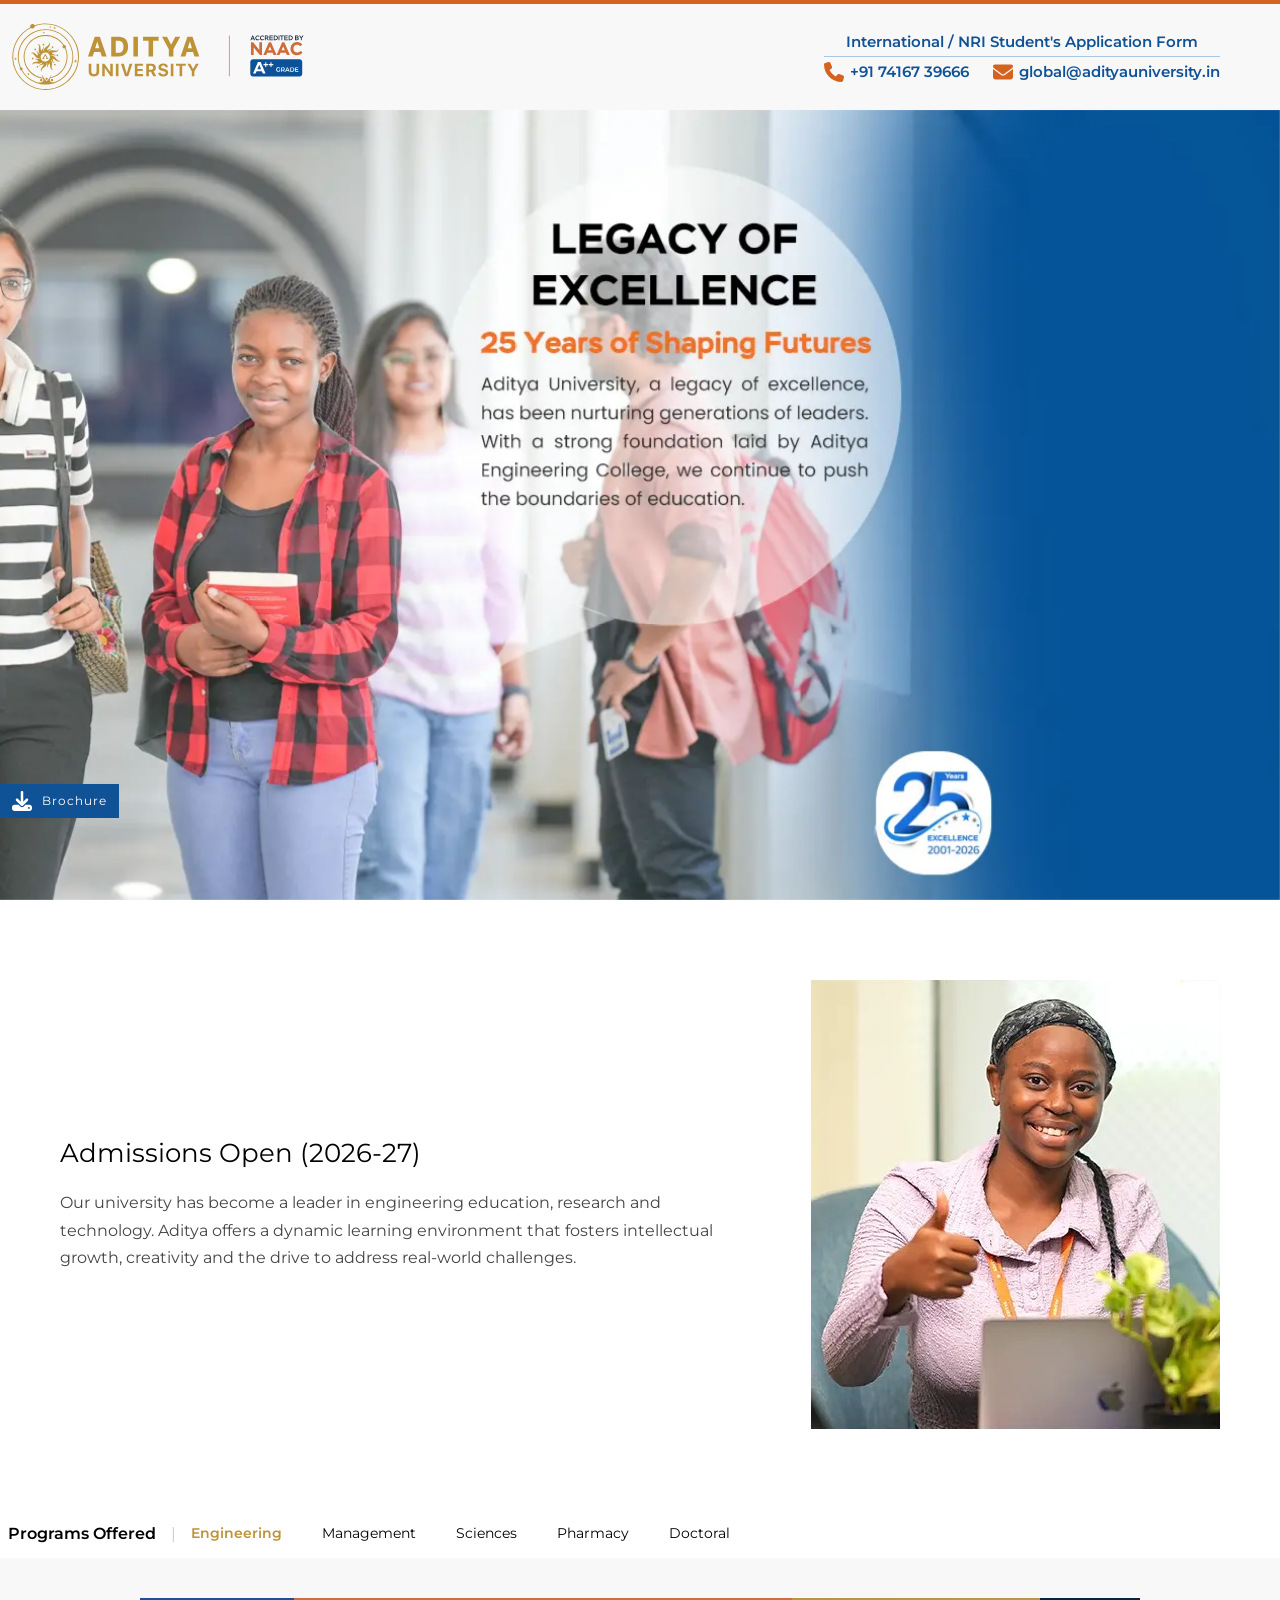
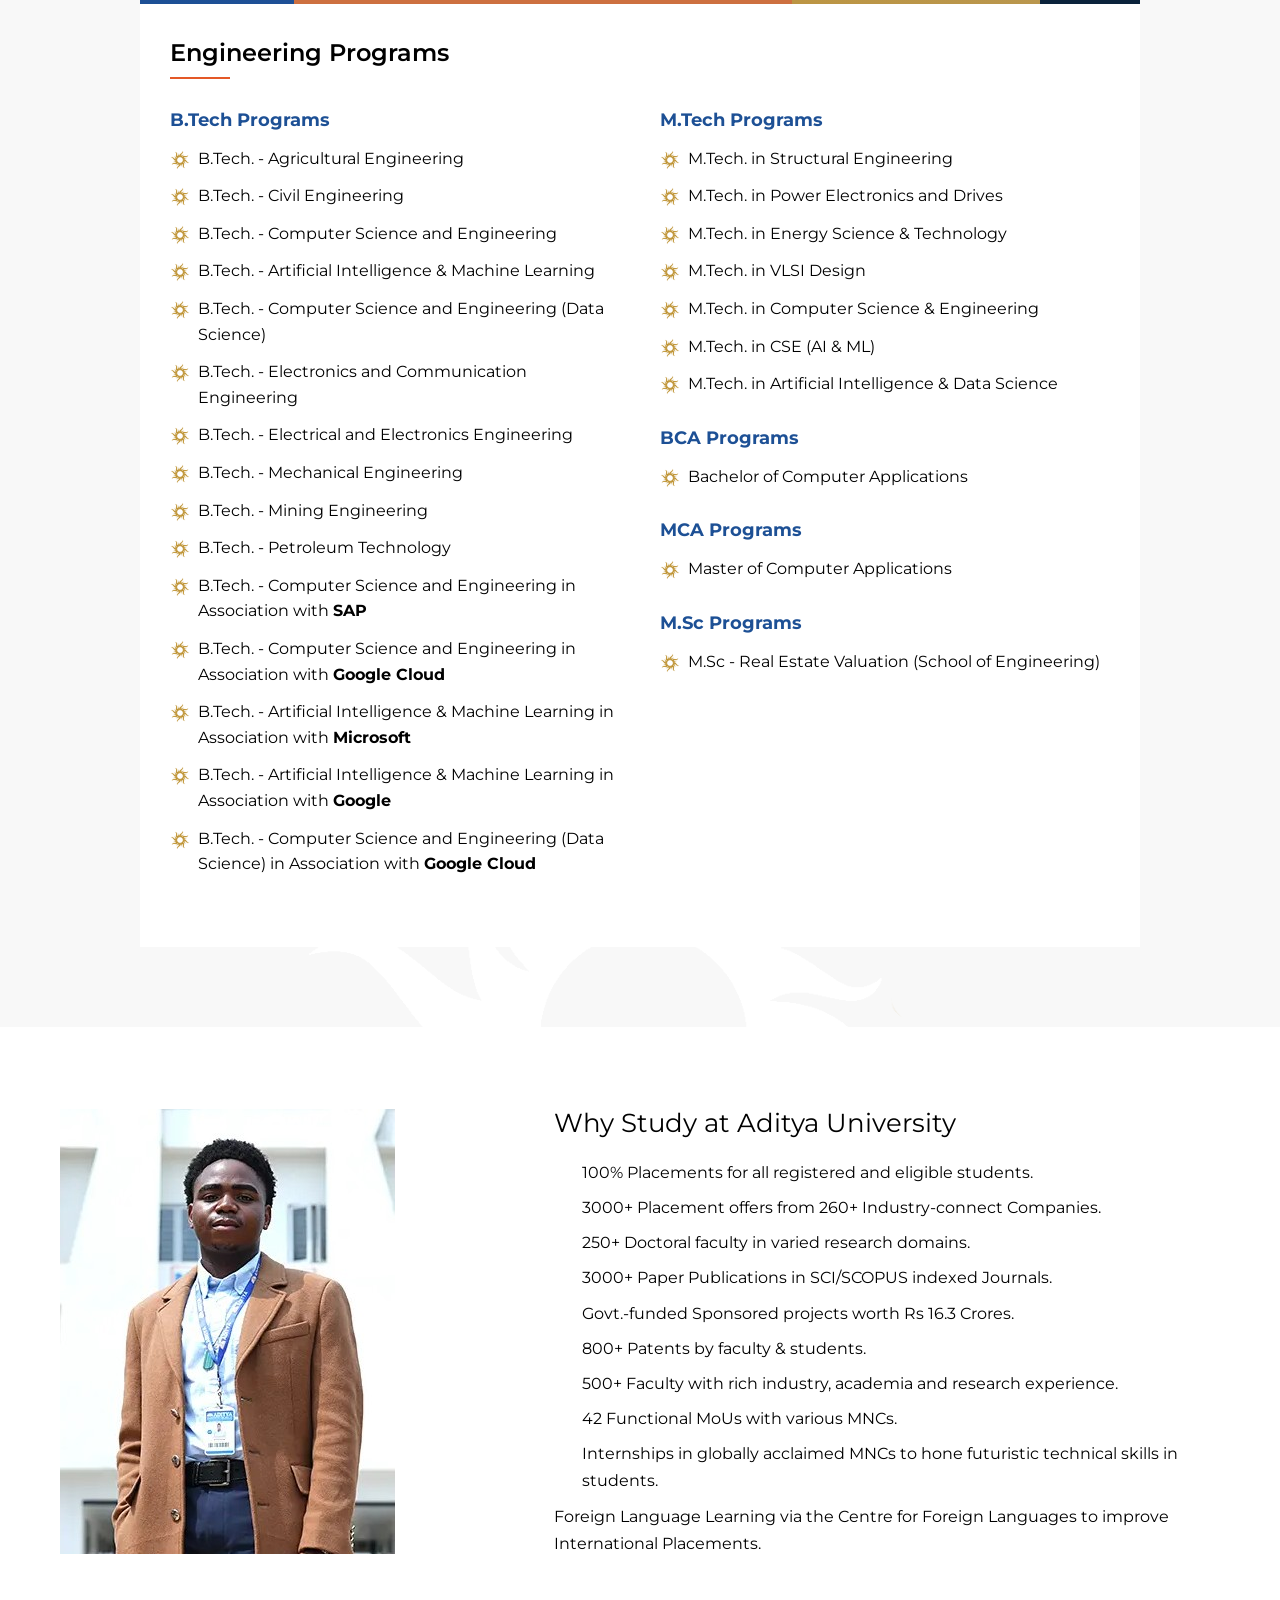
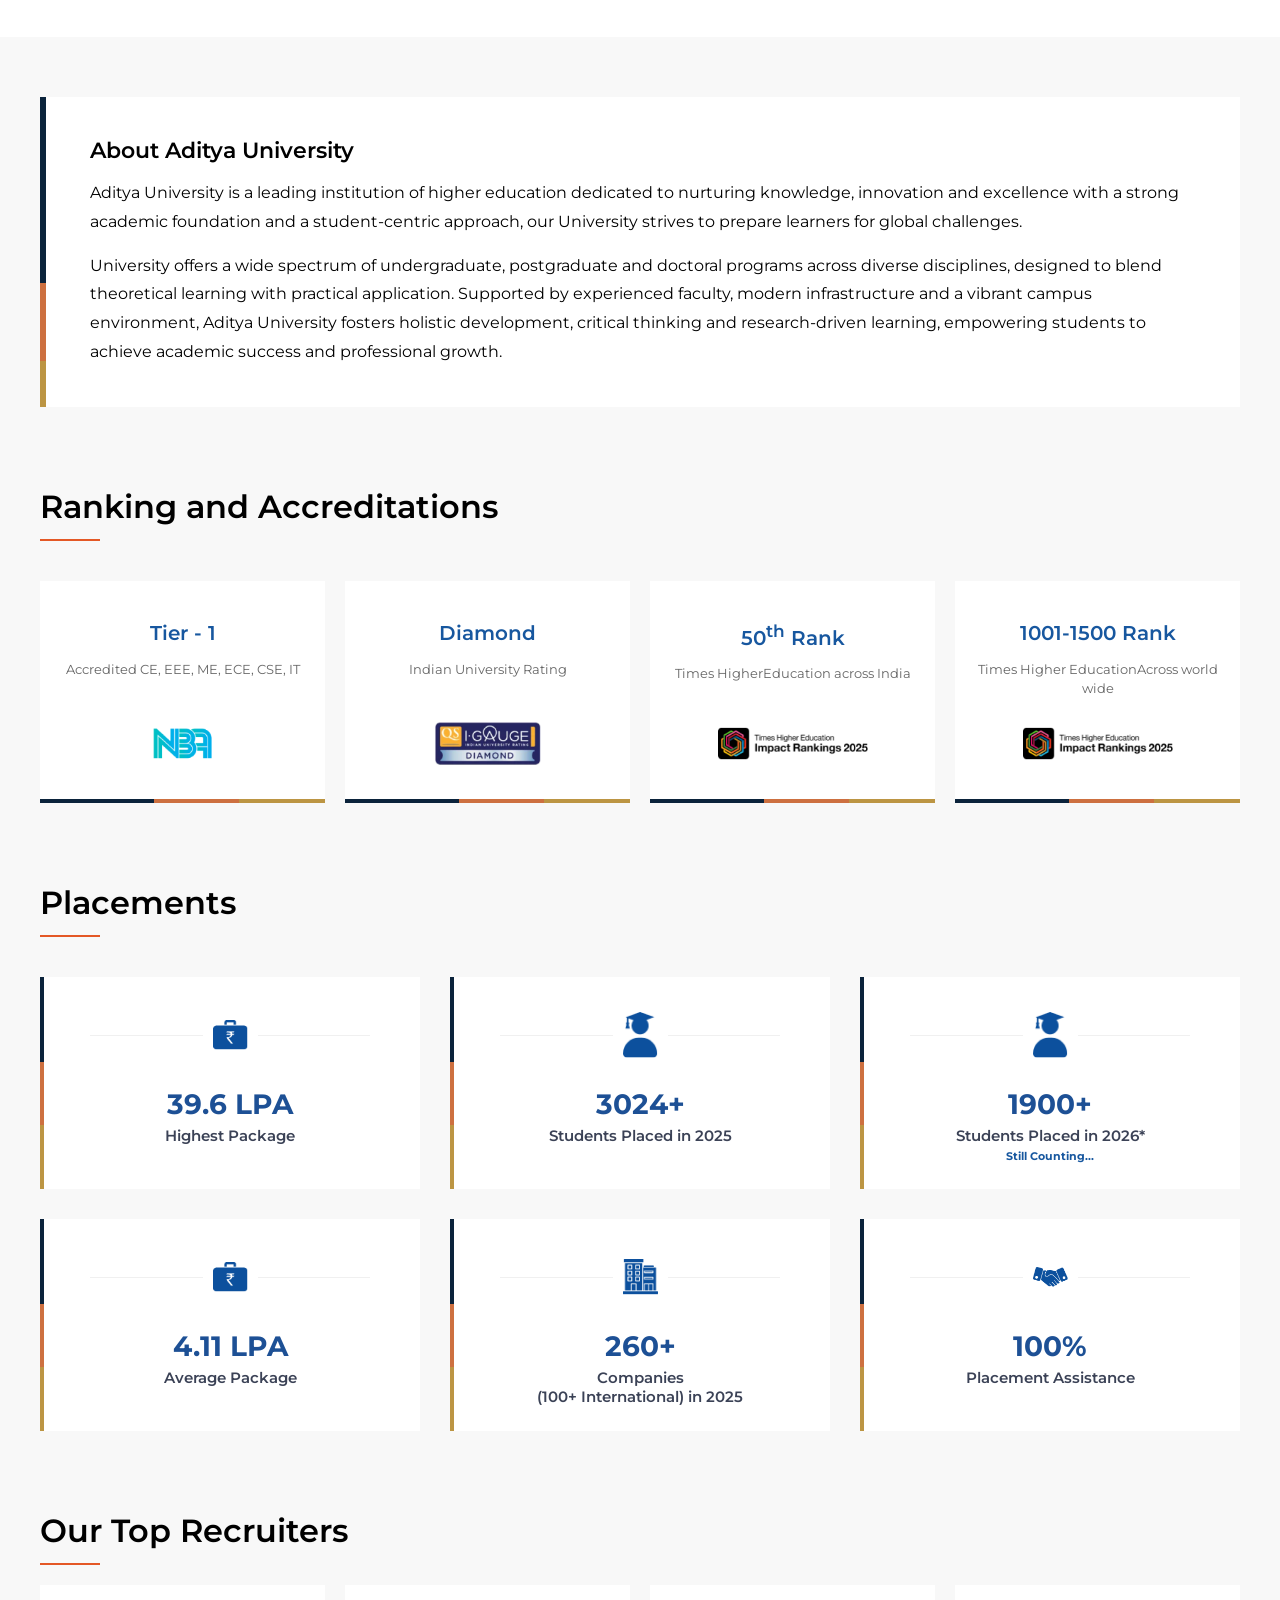
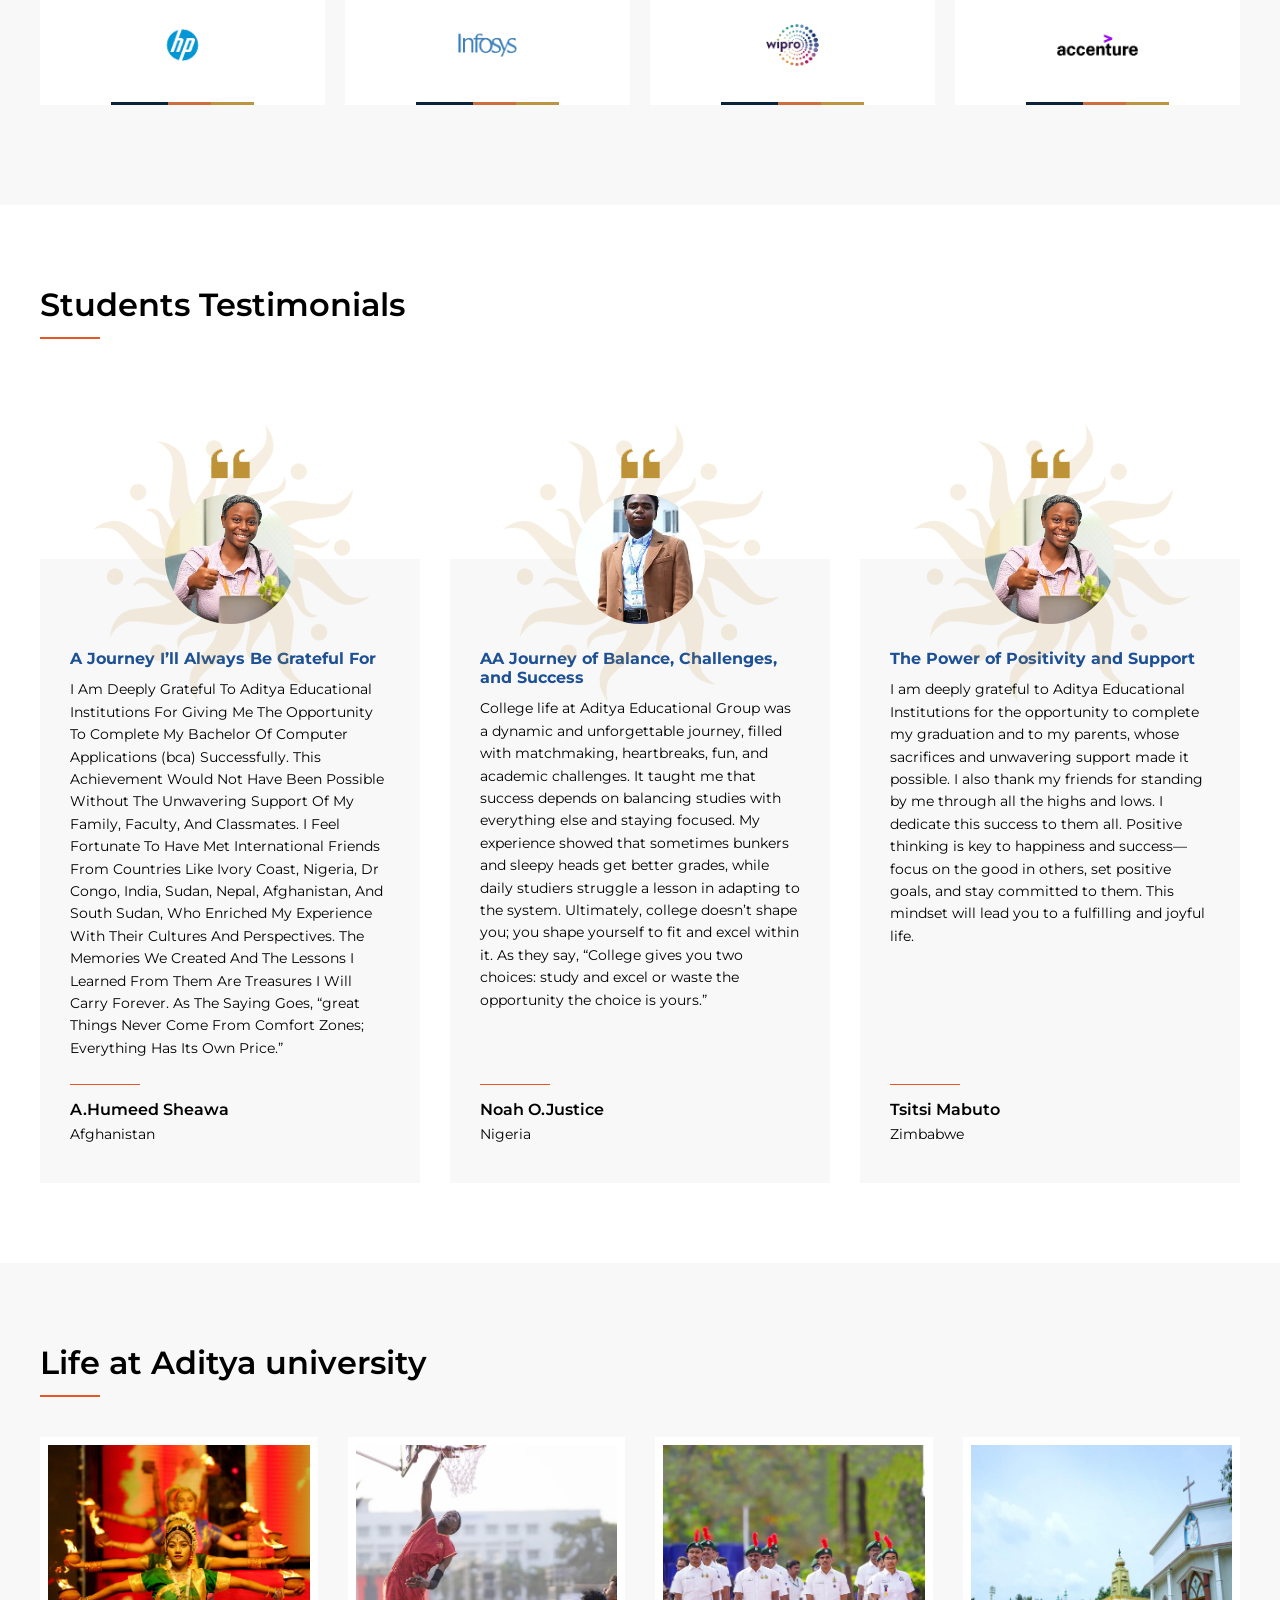
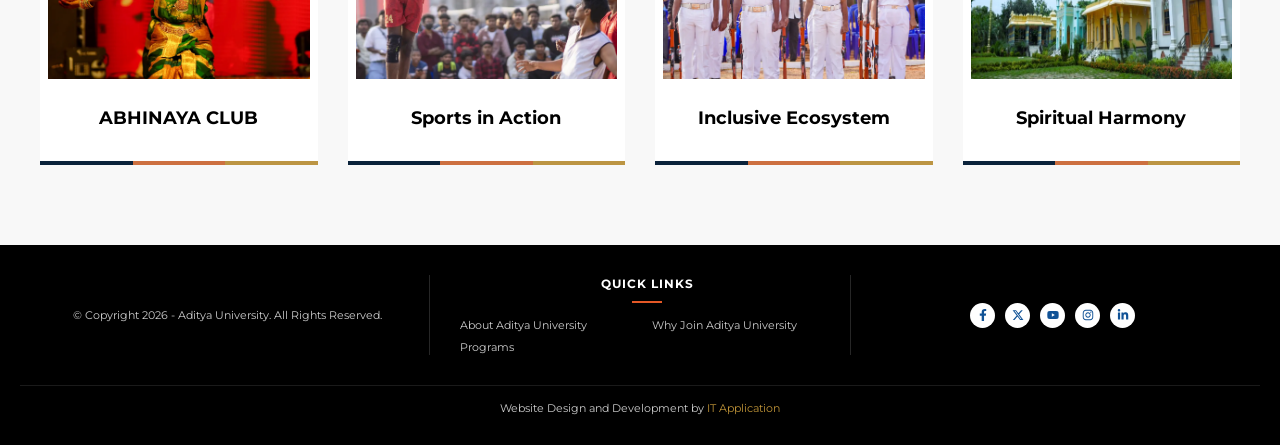
==== commit 2debdae3: "updated" ====
--- a/index.html
+++ b/index.html
@@ -72,19 +72,14 @@
     <!-- Navigation Ribbon -->
     <div id="programs" class="nav-ribbon">
         <div class="ribbon-container">
-            <a href="#" class="ribbon-title">Programs Offered</a>
+            <span class="ribbon-title">Programs Offered</span>
             <span class="ribbon-divider">|</span>
             <nav class="ribbon-links">
-                <a href="#" class="tab-link active" data-target="btech-programs">B.Tech</a>
-                <a href="#" class="tab-link" data-target="bba-programs">BBA</a>
-                <a href="#" class="tab-link" data-target="bsc-programs">B.Sc</a>
-                <a href="#" class="tab-link" data-target="bca-programs">BCA</a>
+                <a href="#" class="tab-link active" data-target="engineering-programs">Engineering</a>
+                <a href="#" class="tab-link" data-target="management-programs">Management</a>
+                <a href="#" class="tab-link" data-target="sciences-programs">Sciences</a>
                 <a href="#" class="tab-link" data-target="pharmacy-programs">Pharmacy</a>
-                <a href="#" class="tab-link" data-target="mtech-programs">M.Tech</a>
-                <a href="#" class="tab-link" data-target="mba-programs">MBA</a>
-                <a href="#" class="tab-link" data-target="mca-programs">MCA</a>
-                <a href="#" class="tab-link" data-target="msc-programs">M.Sc</a>
-                <a href="#" class="tab-link" data-target="phd-programs">Ph.D</a>
+                <a href="#" class="tab-link" data-target="doctoral-programs">Doctoral</a>
             </nav>
         </div>
     </div>
@@ -565,97 +560,132 @@
     <script src="https://cdn.jsdelivr.net/npm/swiper@11/swiper-bundle.min.js"></script>
     <script>
         const programsData = {
-            "btech-programs": {
-                title: "B.Tech Programs",
-                list: [
-                    "B.Tech. - Agricultural Engineering",
-                    "B.Tech. - Civil Engineering",
-                    "B.Tech. - Computer Science and Engineering",
-                    "B.Tech. - Artificial Intelligence & Machine Learning",
-                    "B.Tech. - Computer Science and Engineering (Data Science)",
-                    "B.Tech. - Electronics and Communication Engineering",
-                    "B.Tech. - Electrical and Electronics Engineering",
-                    "B.Tech. - Mechanical Engineering",
-                    "B.Tech. - Mining Engineering",
-                    "B.Tech. - Petroleum Technology",
-                    "B.Tech. - Computer Science and Engineering in Association with <strong>SAP</strong>",
-                    "B.Tech. - Computer Science and Engineering in Association with <strong>Google Cloud</strong>",
-                    "B.Tech. - Artificial Intelligence & Machine Learning in Association with <strong>Microsoft</strong>",
-                    "B.Tech. - Artificial Intelligence & Machine Learning in Association with <strong>Google</strong>",
-                    "B.Tech. - Computer Science and Engineering (Data Science) in Association with <strong>Google Cloud</strong>"
+            "engineering-programs": {
+                title: "Engineering Programs",
+                groups: [
+                    {
+                        title: "B.Tech Programs",
+                        list: [
+                            "B.Tech. - Agricultural Engineering",
+                            "B.Tech. - Civil Engineering",
+                            "B.Tech. - Computer Science and Engineering",
+                            "B.Tech. - Artificial Intelligence & Machine Learning",
+                            "B.Tech. - Computer Science and Engineering (Data Science)",
+                            "B.Tech. - Electronics and Communication Engineering",
+                            "B.Tech. - Electrical and Electronics Engineering",
+                            "B.Tech. - Mechanical Engineering",
+                            "B.Tech. - Mining Engineering",
+                            "B.Tech. - Petroleum Technology",
+                            "B.Tech. - Computer Science and Engineering in Association with <strong>SAP</strong>",
+                            "B.Tech. - Computer Science and Engineering in Association with <strong>Google Cloud</strong>",
+                            "B.Tech. - Artificial Intelligence & Machine Learning in Association with <strong>Microsoft</strong>",
+                            "B.Tech. - Artificial Intelligence & Machine Learning in Association with <strong>Google</strong>",
+                            "B.Tech. - Computer Science and Engineering (Data Science) in Association with <strong>Google Cloud</strong>"
+                        ]
+                    },
+                    {
+                        title: "M.Tech Programs",
+                        list: [
+                            "M.Tech. in Structural Engineering",
+                            "M.Tech. in Power Electronics and Drives",
+                            "M.Tech. in Energy Science & Technology",
+                            "M.Tech. in VLSI Design",
+                            "M.Tech. in Computer Science & Engineering",
+                            "M.Tech. in CSE (AI & ML)",
+                            "M.Tech. in Artificial Intelligence & Data Science"
+                        ]
+                    },
+                    {
+                        title: "BCA Programs",
+                        list: [
+                            "Bachelor of Computer Applications"
+                        ]
+                    },
+                    {
+                        title: "MCA Programs",
+                        list: [
+                            "Master of Computer Applications"
+                        ]
+                    },
+                    {
+                        title: "M.Sc Programs",
+                        list: [
+                            "M.Sc - Real Estate Valuation (School of Engineering)"
+                        ]
+                    }
                 ]
             },
-            "bba-programs": {
-                title: "BBA Programs",
-                list: [
-                    "Bachelor of Business Administration in knowledge partnership with <strong>Deloitte</strong>",
-                    "Bachelor of Business Administration (Business Analytics) in knowledge partnership with <strong>KPMG</strong>",
-                    "Bachelor of Business Administration (Global Finance) in knowledge partnership with <strong>PWC</strong>",
-                    "Bachelor of Business Administration (FinTech) in knowledge partnership with <strong>EY India</strong>",
-                    "Bachelor of Business Administration (Health Care Management) in knowledge partnership with <strong>RedVersity</strong>"
+            "management-programs": {
+                title: "Management Programs",
+                groups: [
+                    {
+                        title: "BBA Programs",
+                        list: [
+                            "Bachelor of Business Administration in knowledge partnership with <strong>Deloitte</strong>",
+                            "Bachelor of Business Administration (Business Analytics) in knowledge partnership with <strong>KPMG</strong>",
+                            "Bachelor of Business Administration (Global Finance) in knowledge partnership with <strong>PWC</strong>",
+                            "Bachelor of Business Administration (FinTech) in knowledge partnership with <strong>EY India</strong>",
+                            "Bachelor of Business Administration (Health Care Management) in knowledge partnership with <strong>RedVersity</strong>"
+                        ]
+                    },
+                    {
+                        title: "MBA Programs",
+                        list: [
+                            "Master of Business Administration in knowledge partnership with <strong>Deloitte</strong>",
+                            "Master of Business Administration (Business Analytics) in knowledge partnership with <strong>KPMG</strong>",
+                            "Master of Business Administration (Global Finance) in knowledge partnership with <strong>PWC</strong>",
+                            "Master of Business Administration (FinTech) in knowledge partnership with <strong>EY India</strong>",
+                            "Master of Business Administration (Health Care Management) in knowledge partnership with <strong>RedVersity</strong>",
+                            "Master of Business Administration (For Working Professionals)"
+                        ]
+                    }
                 ]
             },
-            "bsc-programs": {
-                title: "B.Sc Programs",
-                list: [
-                    "B.Sc - Forensic Science",
-                    "B.Sc - Cyber Security & Digital Forensics"
-                ]
-            },
-            "bca-programs": {
-                title: "BCA Programs",
-                list: [
-                    "Bachelor of Computer Applications"
+            "sciences-programs": {
+                title: "Sciences Programs",
+                groups: [
+                    {
+                        title: "B.Sc Programs",
+                        list: [
+                            "B.Sc - Forensic Science",
+                            "B.Sc - Cyber Security & Digital Forensics"
+                        ]
+                    },
+                    {
+                        title: "M.Sc Programs",
+                        list: [
+                            "M.Sc - Forensic Science (School of Sciences)",
+                            "M.Sc - Cyber Security & Digital Forensics (School of Sciences)"
+                        ]
+                    }
                 ]
             },
             "pharmacy-programs": {
                 title: "Pharmacy Programs",
-                list: [
-                    "B.Pharmacy",
-                    "Pharma-D",
-                    "M.Pharmacy - Pharmaceutics",
-                    "M.Pharmacy - Pharmaceutical Analysis"
+                groups: [
+                    {
+                        title: "UG Programs",
+                        list: [
+                            "B.Pharmacy"
+                        ]
+                    },
+                    {
+                        title: "PG Programs",
+                        list: [
+                            "M.Pharmacy - Pharmaceutics",
+                            "M.Pharmacy - Pharmaceutical Analysis"
+                        ]
+                    },
+                    {
+                        title: "Doctoral Programs",
+                        list: [
+                            "Pharma-D"
+                        ]
+                    }
                 ]
             },
-            "mtech-programs": {
-                title: "M.Tech Programs",
-                list: [
-                    "M.Tech. in Structural Engineering",
-                    "M.Tech. in Power Electronics and Drives",
-                    "M.Tech. in Energy Science & Technology",
-                    "M.Tech. in VLSI Design",
-                    "M.Tech. in Computer Science & Engineering",
-                    "M.Tech. in CSE (AI & ML)",
-                    "M.Tech. in Artificial Intelligence & Data Science"
-                ]
-            },
-            "mba-programs": {
-                title: "MBA Programs",
-                list: [
-                    "Master of Business Administration in knowledge partnership with <strong>Deloitte</strong>",
-                    "Master of Business Administration (Business Analytics) in knowledge partnership with <strong>KPMG</strong>",
-                    "Master of Business Administration (Global Finance) in knowledge partnership with <strong>PWC</strong>",
-                    "Master of Business Administration (FinTech) in knowledge partnership with <strong>EY India</strong>",
-                    "Master of Business Administration (Health Care Management) in knowledge partnership with <strong>RedVersity</strong>",
-                    "Master of Business Administration (For Working Professionals)"
-                ]
-            },
-            "mca-programs": {
-                title: "MCA Programs",
-                list: [
-                    "Master of Computer Applications"
-                ]
-            },
-            "msc-programs": {
-                title: "M.Sc Programs",
-                list: [
-                    "M.Sc - Forensic Science (School of Sciences)",
-                    "M.Sc - Cyber Security & Digital Forensics (School of Sciences)",
-                    "M.Sc - Real Estate Valuation (School of Engineering)"
-                ]
-            },
-            "phd-programs": {
-                title: "Ph.D Programs",
+            "doctoral-programs": {
+                title: "Doctoral Programs",
                 list: [
                     "Ph.D in Civil Engineering",
                     "Ph.D in Electrical & Electronics Engineering",
@@ -678,31 +708,62 @@
         let generatedHtml = '';
 
         for (const [id, data] of Object.entries(programsData)) {
-            const isActive = id === 'btech-programs' ? 'active' : '';
-            let listHtml = '';
-
-            if (data.list.length > 10) {
-                const midPoint = Math.ceil(data.list.length / 2);
-                const col1 = data.list.slice(0, midPoint);
-                const col2 = data.list.slice(midPoint);
-
-                listHtml += '<ul class="program-list">';
-                col1.forEach(item => listHtml += `<li>${item}</li>`);
-                listHtml += '</ul><ul class="program-list">';
-                col2.forEach(item => listHtml += `<li>${item}</li>`);
-                listHtml += '</ul>';
-            } else {
-                listHtml += '<ul class="program-list">';
-                data.list.forEach(item => listHtml += `<li>${item}</li>`);
-                listHtml += '</ul>';
+            const isActive = id === 'engineering-programs' ? 'active' : '';
+            let contentHtml = '';
+
+            if (data.groups) {
+                const col1Groups = data.groups.slice(0, 1);
+                const col2Groups = data.groups.slice(1);
+                
+                contentHtml += '<div class="program-list-container">';
+                
+                // Col 1
+                contentHtml += '<div class="program-col" style="flex: 1;">';
+                col1Groups.forEach(group => {
+                    contentHtml += `<div class="program-group" style="margin-bottom: 30px;">`;
+                    contentHtml += `<h4 style="color: #1D5095; margin-bottom: 15px; margin-top: 0; font-size: 18px;">${group.title}</h4>`;
+                    contentHtml += `<ul class="program-list" style="margin-bottom: 0;">`;
+                    group.list.forEach(item => contentHtml += `<li>${item}</li>`);
+                    contentHtml += `</ul></div>`;
+                });
+                contentHtml += '</div>';
+
+                // Col 2
+                contentHtml += '<div class="program-col" style="flex: 1;">';
+                col2Groups.forEach(group => {
+                    contentHtml += `<div class="program-group" style="margin-bottom: 30px;">`;
+                    contentHtml += `<h4 style="color: #1D5095; margin-bottom: 15px; margin-top: 0; font-size: 18px;">${group.title}</h4>`;
+                    contentHtml += `<ul class="program-list" style="margin-bottom: 0;">`;
+                    group.list.forEach(item => contentHtml += `<li>${item}</li>`);
+                    contentHtml += `</ul></div>`;
+                });
+                contentHtml += '</div>';
+                
+                contentHtml += '</div>';
+            } else if (data.list) {
+                let listHtml = '';
+                if (data.list.length > 10) {
+                    const midPoint = Math.ceil(data.list.length / 2);
+                    const col1 = data.list.slice(0, midPoint);
+                    const col2 = data.list.slice(midPoint);
+
+                    listHtml += '<ul class="program-list">';
+                    col1.forEach(item => listHtml += `<li>${item}</li>`);
+                    listHtml += '</ul><ul class="program-list">';
+                    col2.forEach(item => listHtml += `<li>${item}</li>`);
+                    listHtml += '</ul>';
+                } else {
+                    listHtml += '<ul class="program-list">';
+                    data.list.forEach(item => listHtml += `<li>${item}</li>`);
+                    listHtml += '</ul>';
+                }
+                contentHtml = `<div class="program-list-container">${listHtml}</div>`;
             }
 
             generatedHtml += `
                 <div id="${id}" class="program-content ${isActive}">
                     <h3 class="program-title">${data.title}</h3>
-                    <div class="program-list-container">
-                        ${listHtml}
-                    </div>
+                    ${contentHtml}
                 </div>
             `;
         }
--- a/assets/style.css
+++ b/assets/style.css
@@ -208,6 +208,15 @@
     text-decoration: none;
 }
 
+@media (min-width: 1200px) {
+    .ribbon-title {
+        margin-left: -52px;
+    }
+    .ribbon-container {
+        overflow-x: visible;
+    }
+}
+
 .ribbon-divider {
     color: #cccccc;
     font-size: 16px;
@@ -216,9 +225,9 @@
 .ribbon-links {
     display: flex;
     align-items: center;
-    justify-content: space-between;
+    justify-content: flex-start;
     flex-grow: 1;
-    gap: 20px;
+    gap: 40px;
 }
 
 .ribbon-links a {
@@ -334,7 +343,7 @@
     top: 4px;
     width: 20px;
     height: 20px;
-    background-image: url('bullet.png');
+    background-image: url('BULLET.png');
     background-size: contain;
     background-repeat: no-repeat;
     background-position: center;
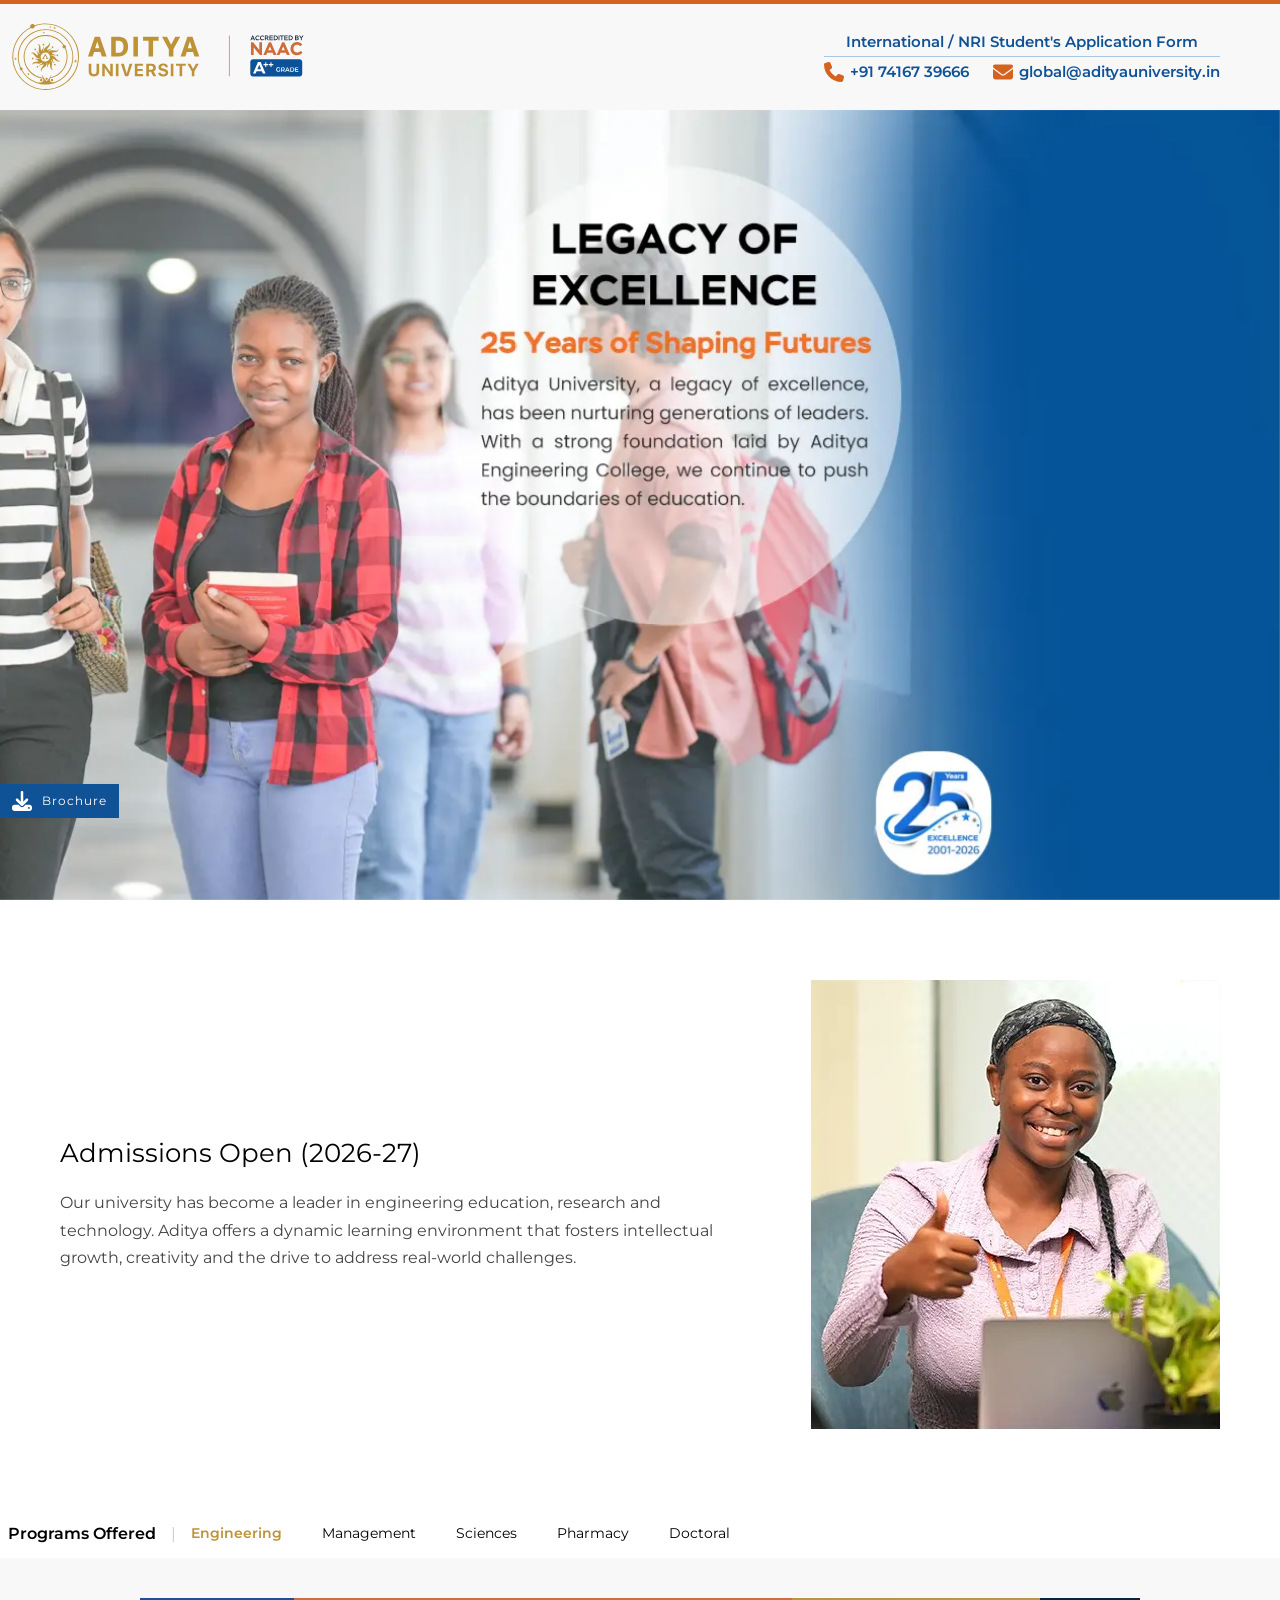
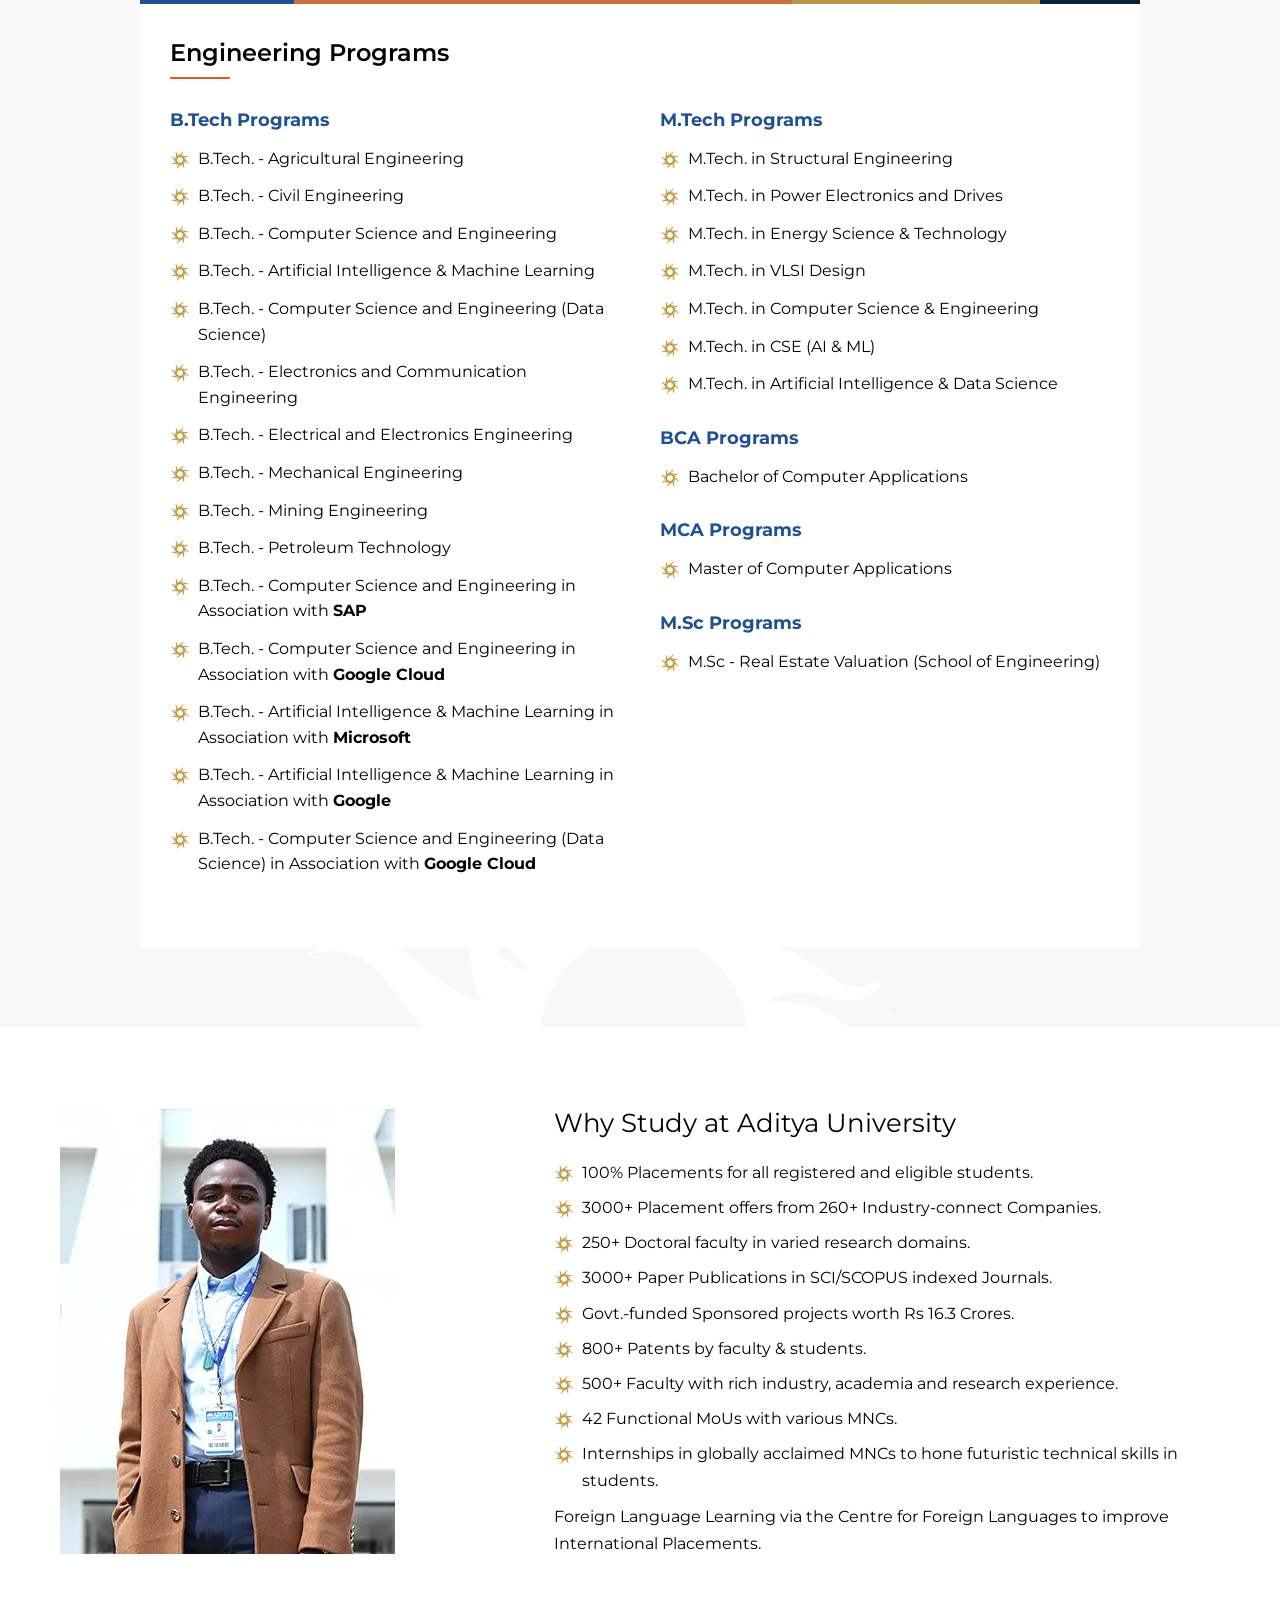
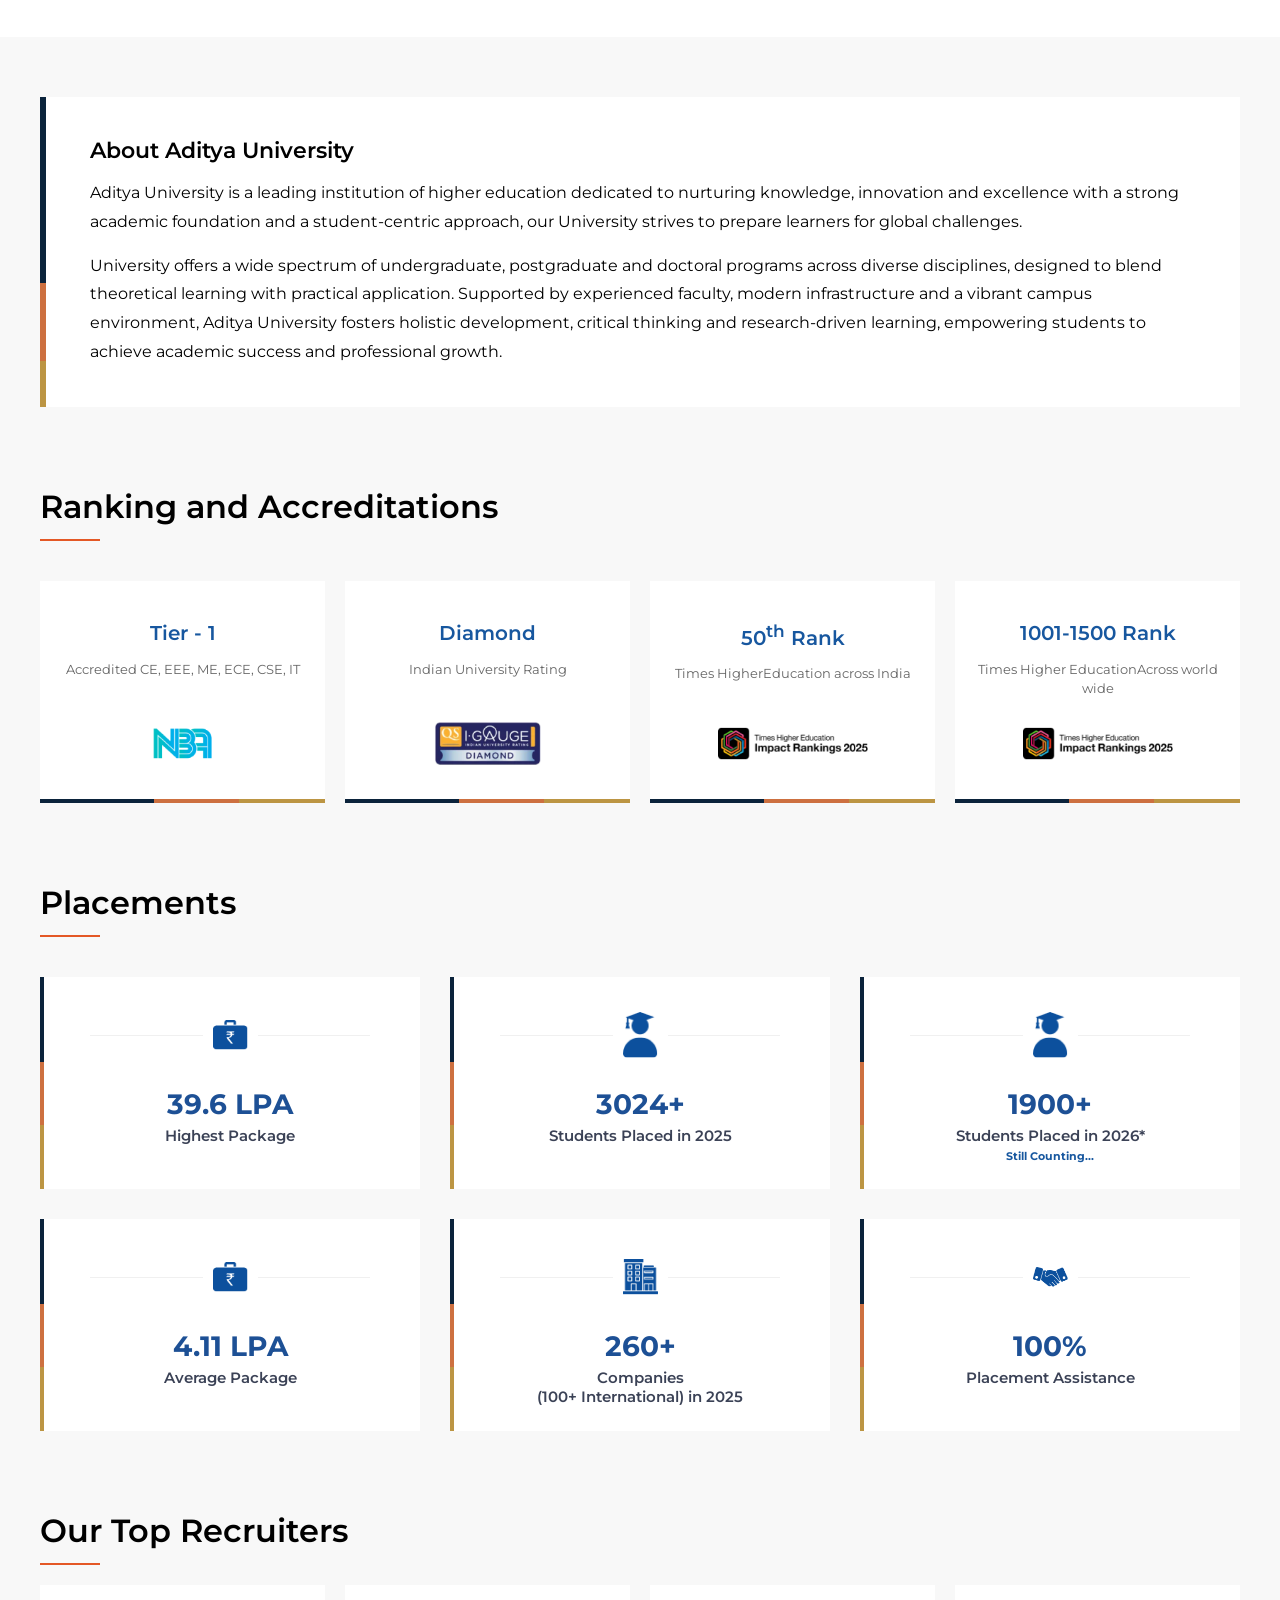
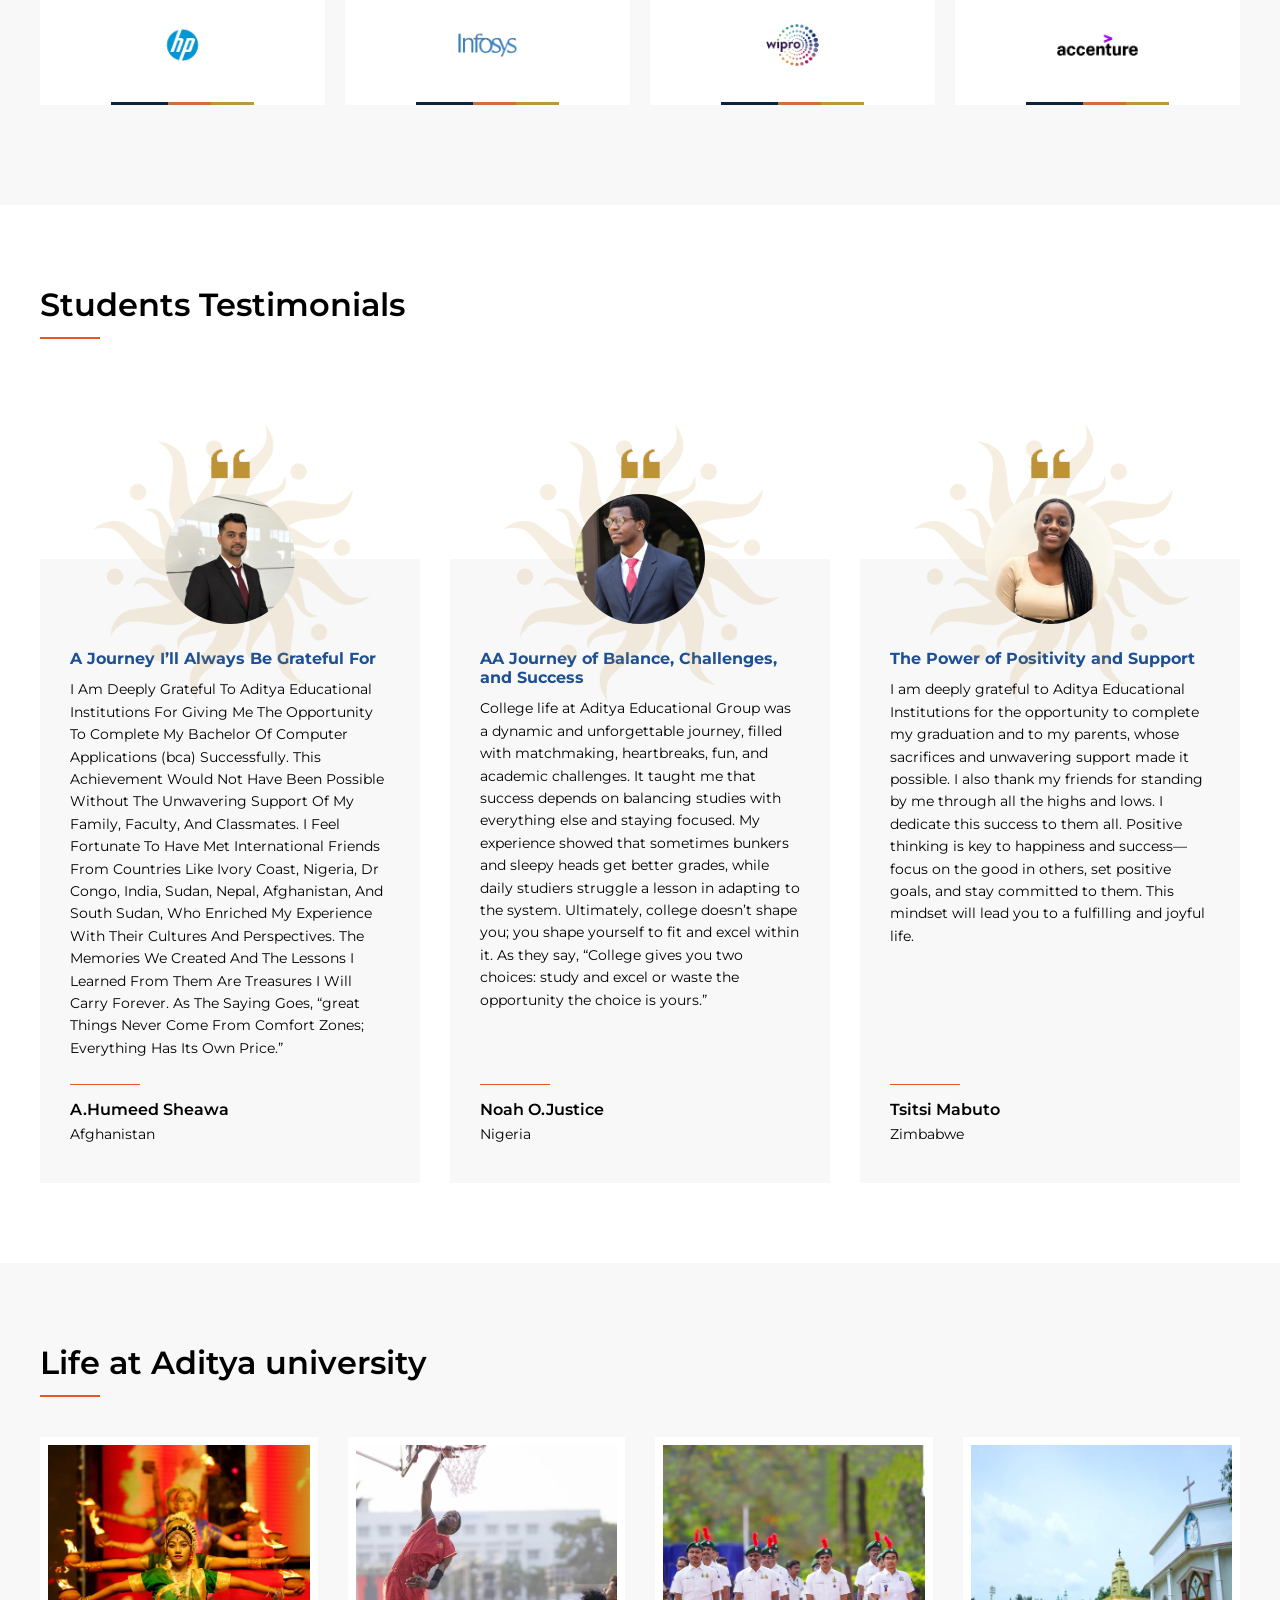
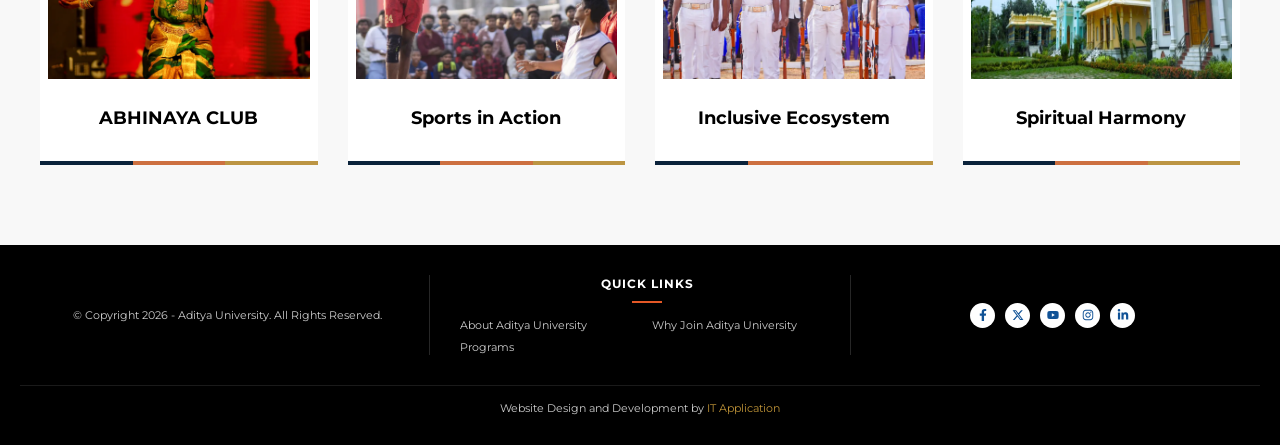
==== commit fb450709: "testimonial photos updated" ====
--- a/index.html
+++ b/index.html
@@ -370,7 +370,7 @@
                         <img class="quote-icon" src="assets/quote.png" alt="Quote">
                         <img class="sunburst-bg" src="assets/AUS SUN GOLD.png" alt="">
                         <div class="student-img-wrapper">
-                            <img class="student-img" src="assets/S1.jpg" alt="Student">
+                            <img class="student-img" src="assets/t1.webp" alt="Student">
                         </div>
                     </div>
                     <div class="testimonial-body">
@@ -399,7 +399,7 @@
                         <img class="quote-icon" src="assets/quote.png" alt="Quote">
                         <img class="sunburst-bg" src="assets/AUS SUN GOLD.png" alt="">
                         <div class="student-img-wrapper">
-                            <img class="student-img" src="assets/S2.jpg" alt="Student">
+                            <img class="student-img" src="assets/t2.webp" alt="Student">
                         </div>
                     </div>
                     <div class="testimonial-body">
@@ -427,7 +427,7 @@
                         <img class="quote-icon" src="assets/quote.png" alt="Quote">
                         <img class="sunburst-bg" src="assets/AUS SUN GOLD.png" alt="">
                         <div class="student-img-wrapper">
-                            <img class="student-img" src="assets/S1.jpg" alt="Student">
+                            <img class="student-img" src="assets/t3.webp" alt="Student">
                         </div>
                     </div>
                     <div class="testimonial-body">
@@ -551,7 +551,8 @@
     <!-- Floating Brochure Button -->
     <a href="#" target="_blank" class="brochure-btn-fixed">
         <svg xmlns="http://www.w3.org/2000/svg" viewBox="0 0 512 512">
-            <path d="M288 32c0-17.7-14.3-32-32-32s-32 14.3-32 32V274.7l-73.4-73.4c-12.5-12.5-32.8-12.5-45.3 0s-12.5 32.8 0 45.3l128 128c12.5 12.5 32.8 12.5 45.3 0l128-128c12.5-12.5 12.5-32.8 0-45.3s-32.8-12.5-45.3 0L288 274.7V32zM64 352c-35.3 0-64 28.7-64 64v32c0 35.3 28.7 64 64 64H448c35.3 0 64-28.7 64-64V416c0-35.3-28.7-64-64-64H346.5l-45.3 45.3c-25 25-65.5 25-90.5 0L165.5 352H64zm368 56a24 24 0 1 1 0 48 24 24 0 1 1 0-48z"/>
+            <path
+                d="M288 32c0-17.7-14.3-32-32-32s-32 14.3-32 32V274.7l-73.4-73.4c-12.5-12.5-32.8-12.5-45.3 0s-12.5 32.8 0 45.3l128 128c12.5 12.5 32.8 12.5 45.3 0l128-128c12.5-12.5 12.5-32.8 0-45.3s-32.8-12.5-45.3 0L288 274.7V32zM64 352c-35.3 0-64 28.7-64 64v32c0 35.3 28.7 64 64 64H448c35.3 0 64-28.7 64-64V416c0-35.3-28.7-64-64-64H346.5l-45.3 45.3c-25 25-65.5 25-90.5 0L165.5 352H64zm368 56a24 24 0 1 1 0 48 24 24 0 1 1 0-48z" />
         </svg>
         <span>Brochure</span>
     </a>
@@ -714,9 +715,9 @@
             if (data.groups) {
                 const col1Groups = data.groups.slice(0, 1);
                 const col2Groups = data.groups.slice(1);
-                
+
                 contentHtml += '<div class="program-list-container">';
-                
+
                 // Col 1
                 contentHtml += '<div class="program-col" style="flex: 1;">';
                 col1Groups.forEach(group => {
@@ -738,7 +739,7 @@
                     contentHtml += `</ul></div>`;
                 });
                 contentHtml += '</div>';
-                
+
                 contentHtml += '</div>';
             } else if (data.list) {
                 let listHtml = '';
--- a/assets/style.css
+++ b/assets/style.css
@@ -212,6 +212,7 @@
     .ribbon-title {
         margin-left: -52px;
     }
+
     .ribbon-container {
         overflow-x: visible;
     }
@@ -408,7 +409,7 @@
     top: 5px;
     width: 20px;
     height: 20px;
-    background-image: url('bullet.png');
+    background-image: url('BULLET.png');
     background-size: contain;
     background-repeat: no-repeat;
     background-position: center;
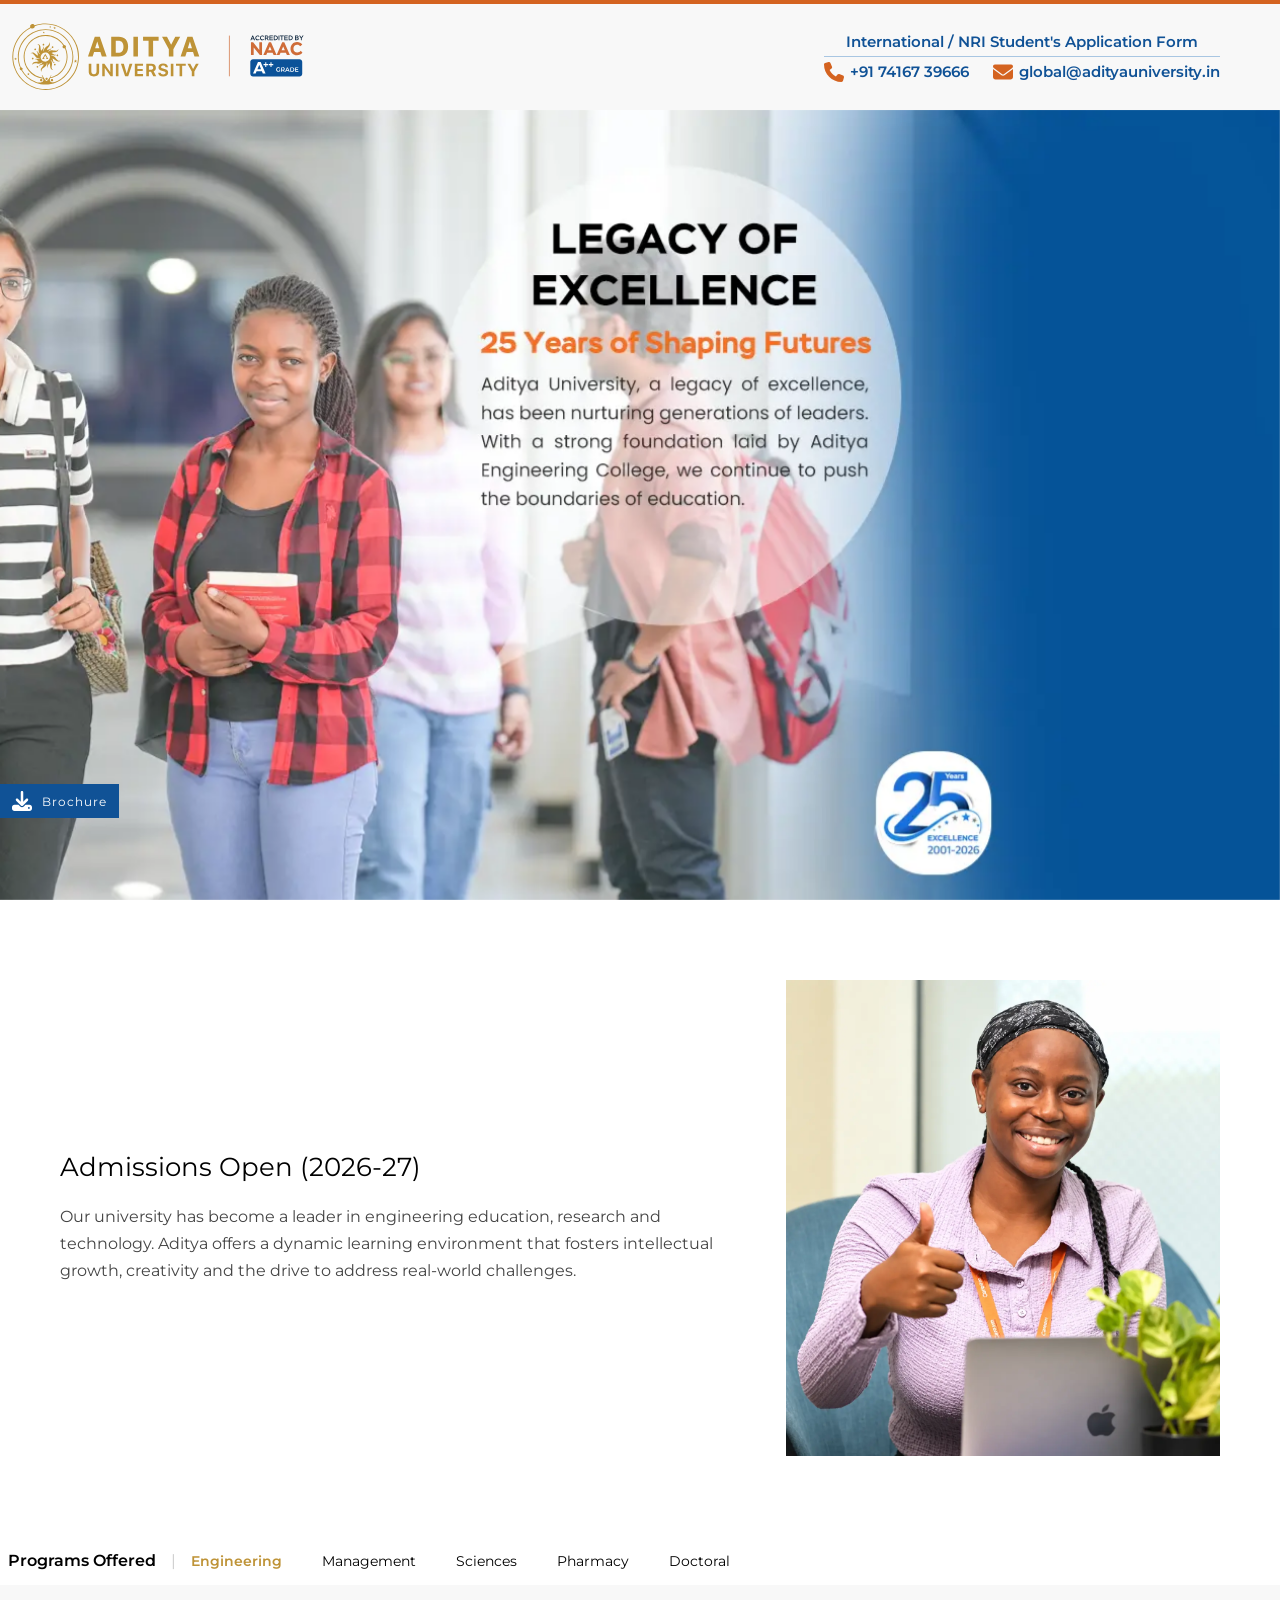
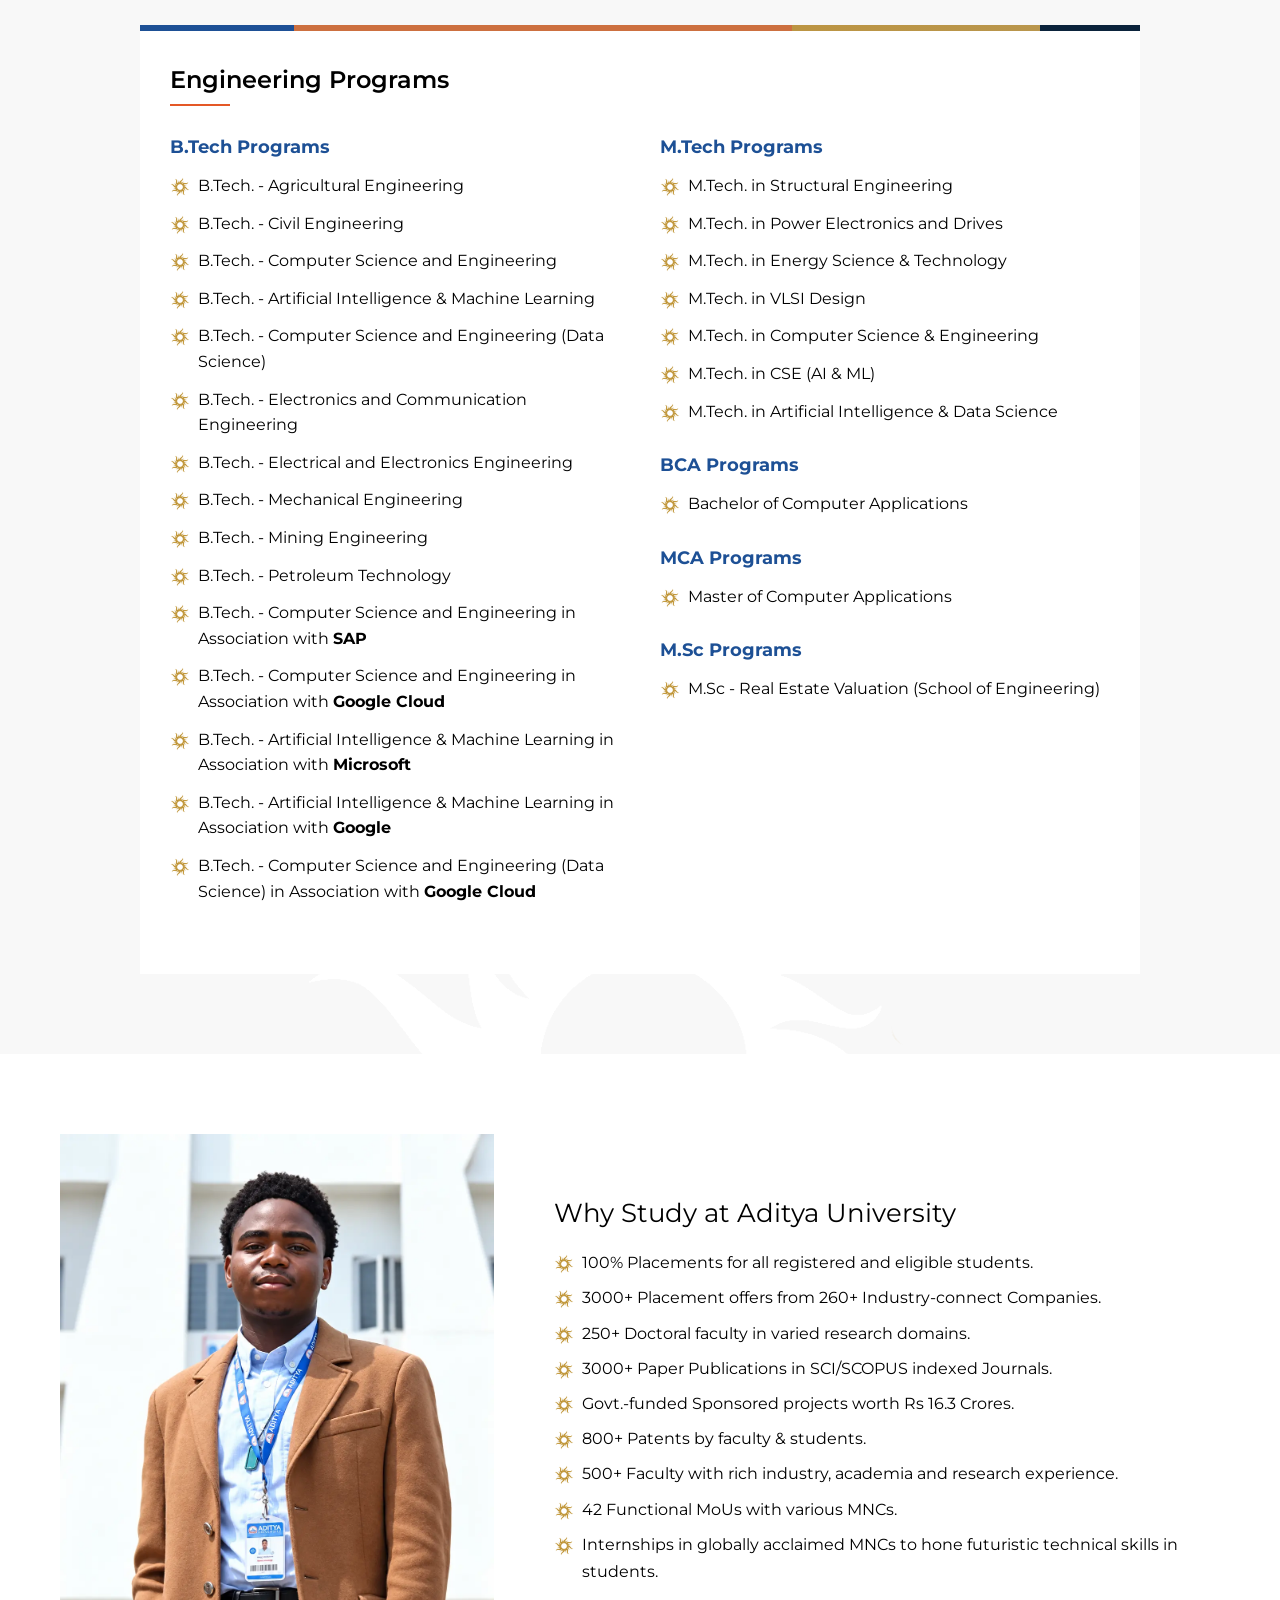
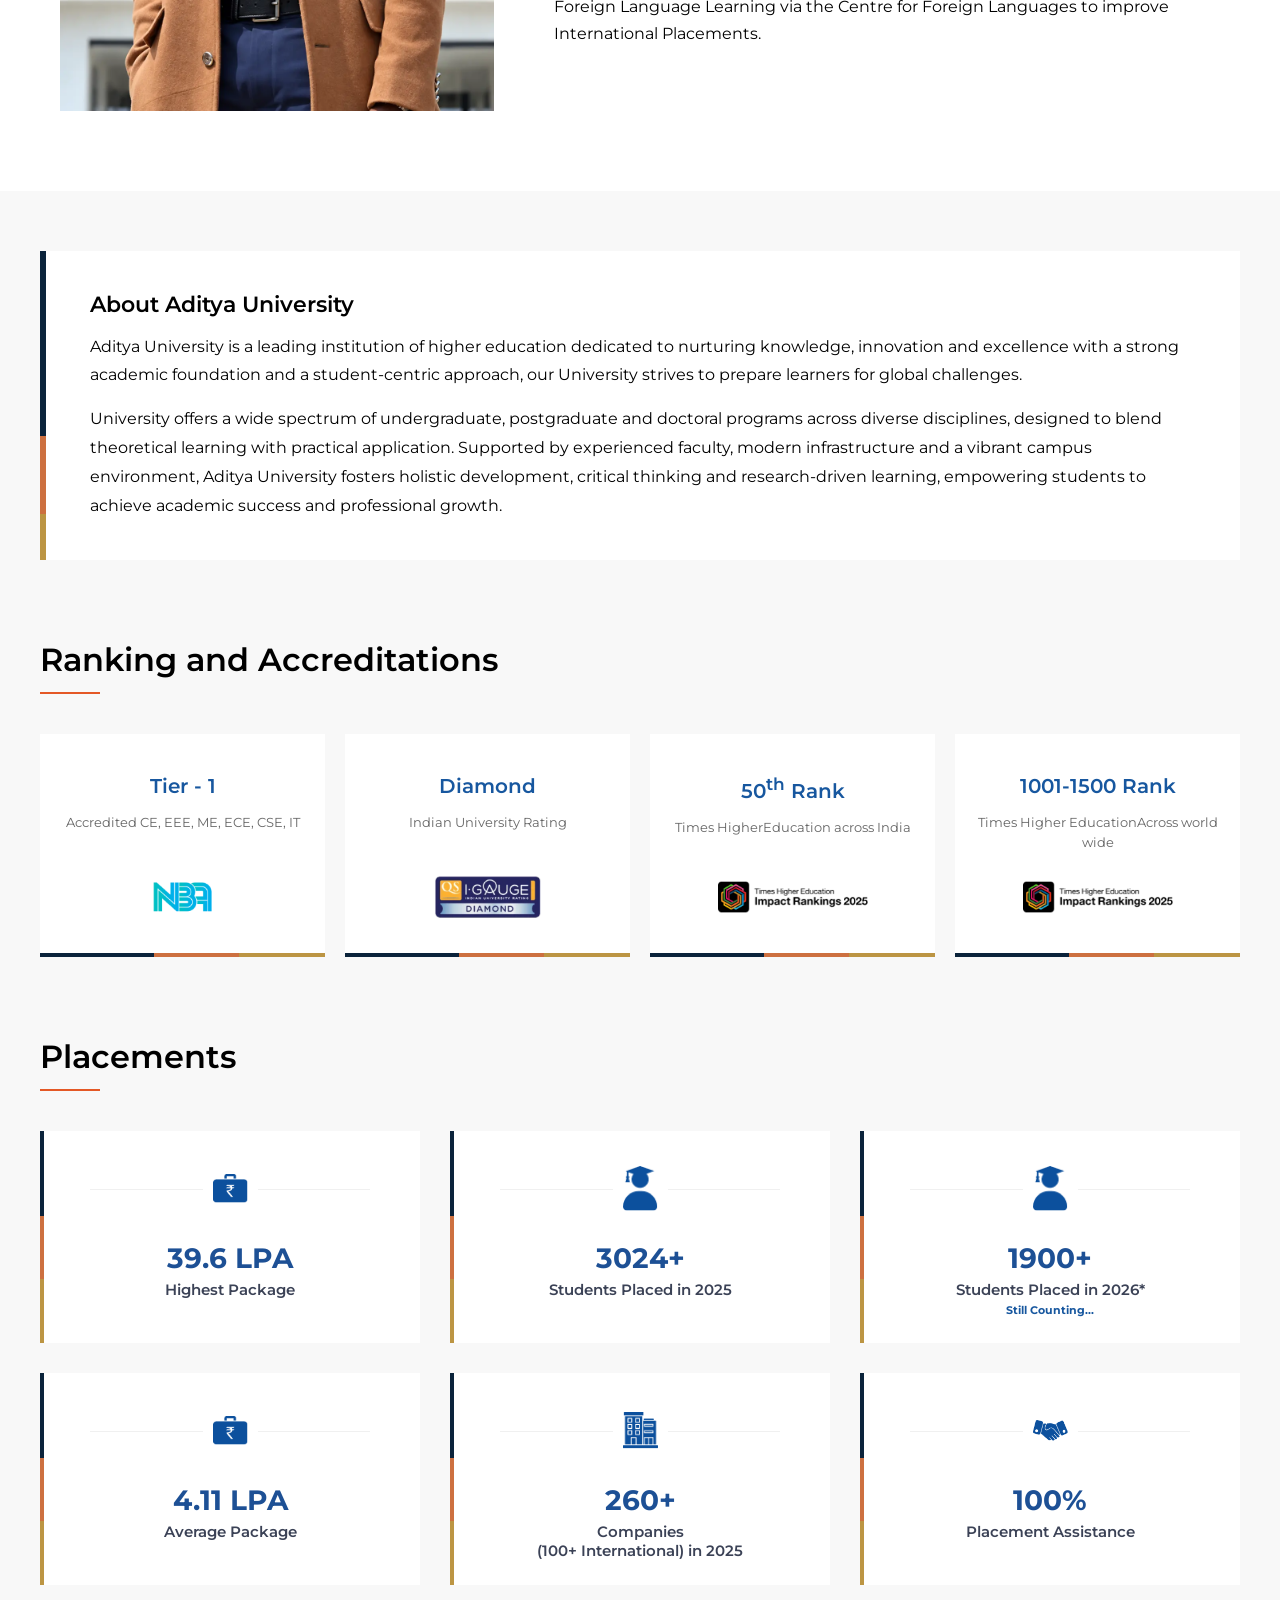
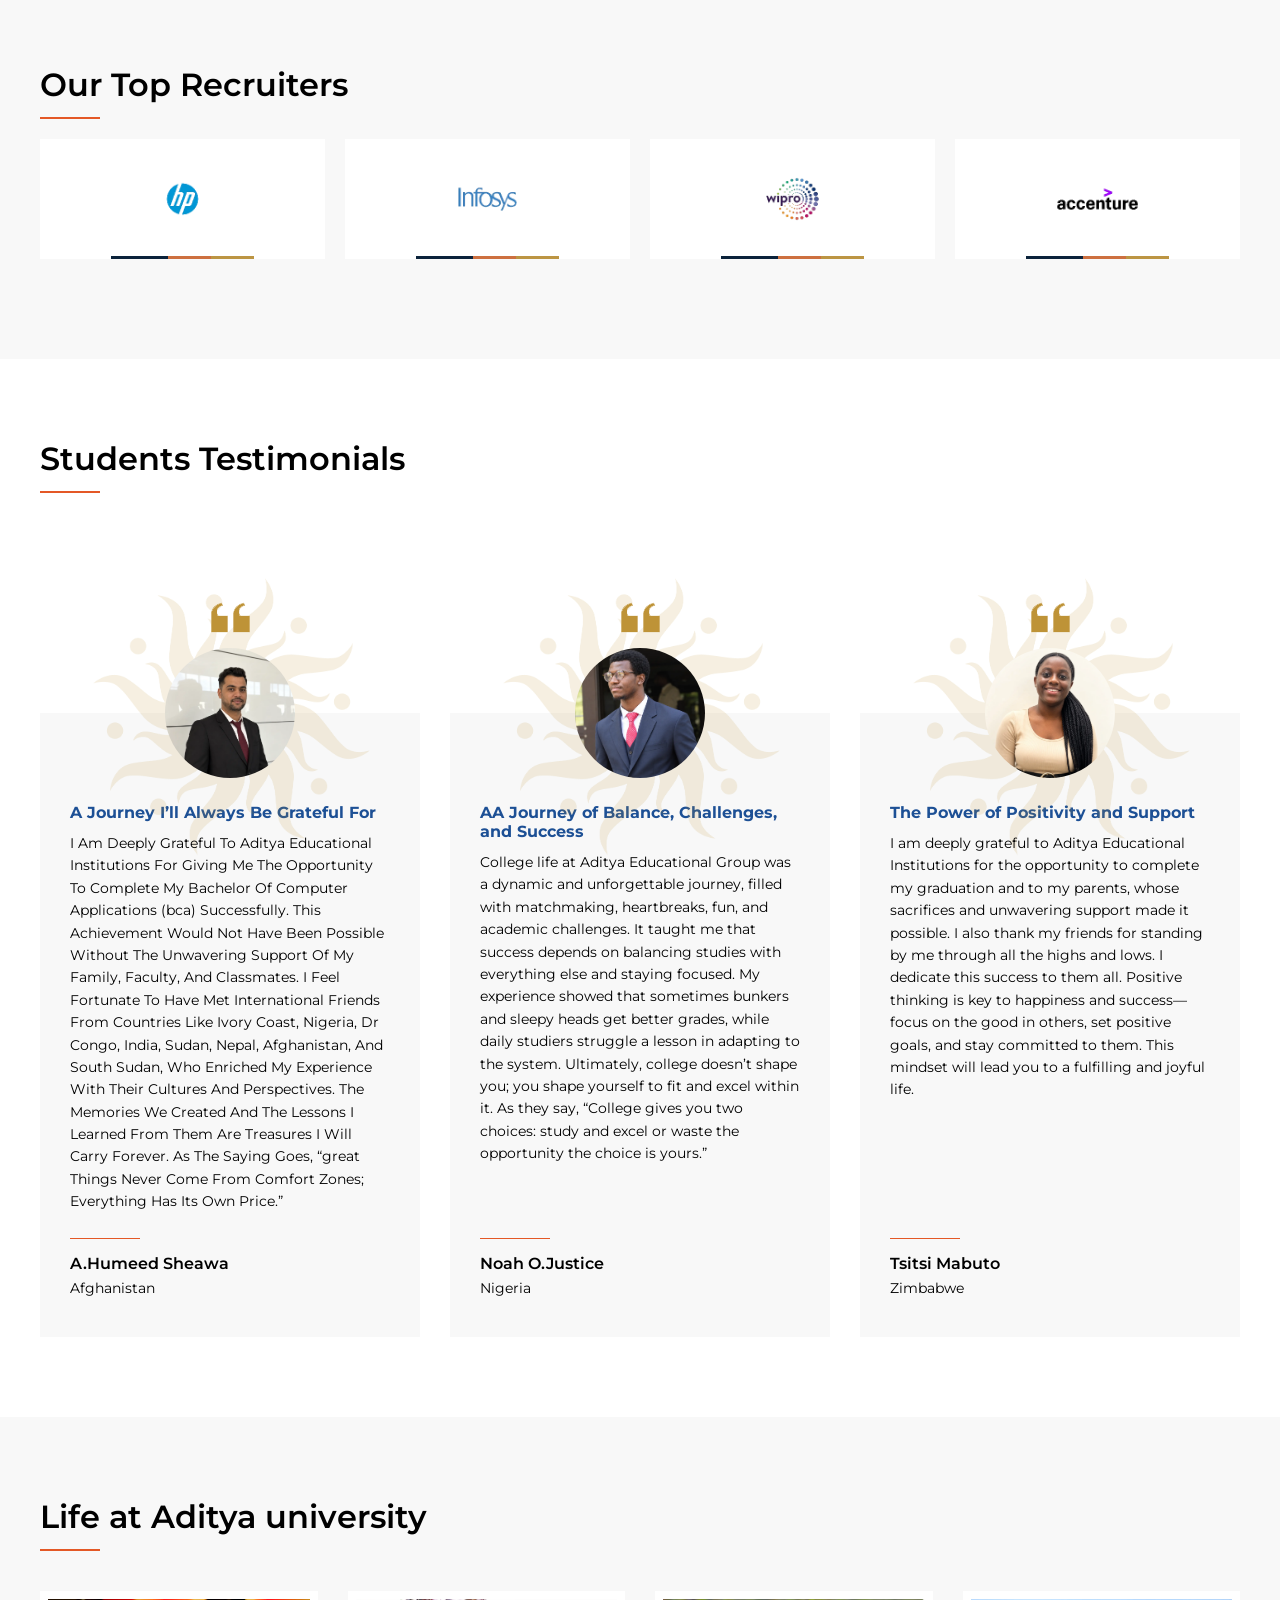
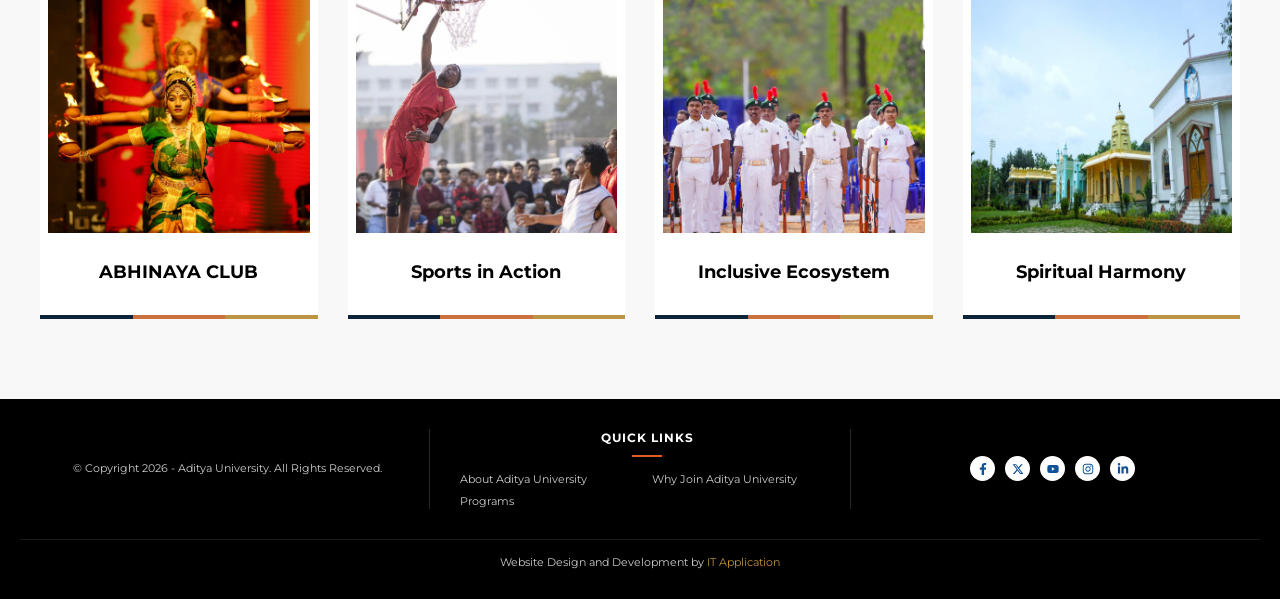
==== commit 1077de04: "student photos updated" ====
--- a/index.html
+++ b/index.html
@@ -64,7 +64,7 @@
                     creativity and the drive to address real-world challenges.</p>
             </div>
             <div class="info-image-container">
-                <img src="assets/S1.jpg" alt="Admissions 2026-27" class="info-image">
+                <img src="assets/IS1.webp" alt="Admissions 2026-27" class="info-image">
             </div>
         </div>
     </section>
@@ -97,7 +97,7 @@
     <section id="why-join" class="info-section-wrapper">
         <div class="info-container">
             <div class="info-image-container">
-                <img src="assets/S2.jpg" alt="Why Study at Aditya University" class="info-image">
+                <img src="assets/IS2.webp" alt="Why Study at Aditya University" class="info-image">
             </div>
             <div class="info-content">
                 <h2 class="info-title">Why Study at Aditya University</h2>
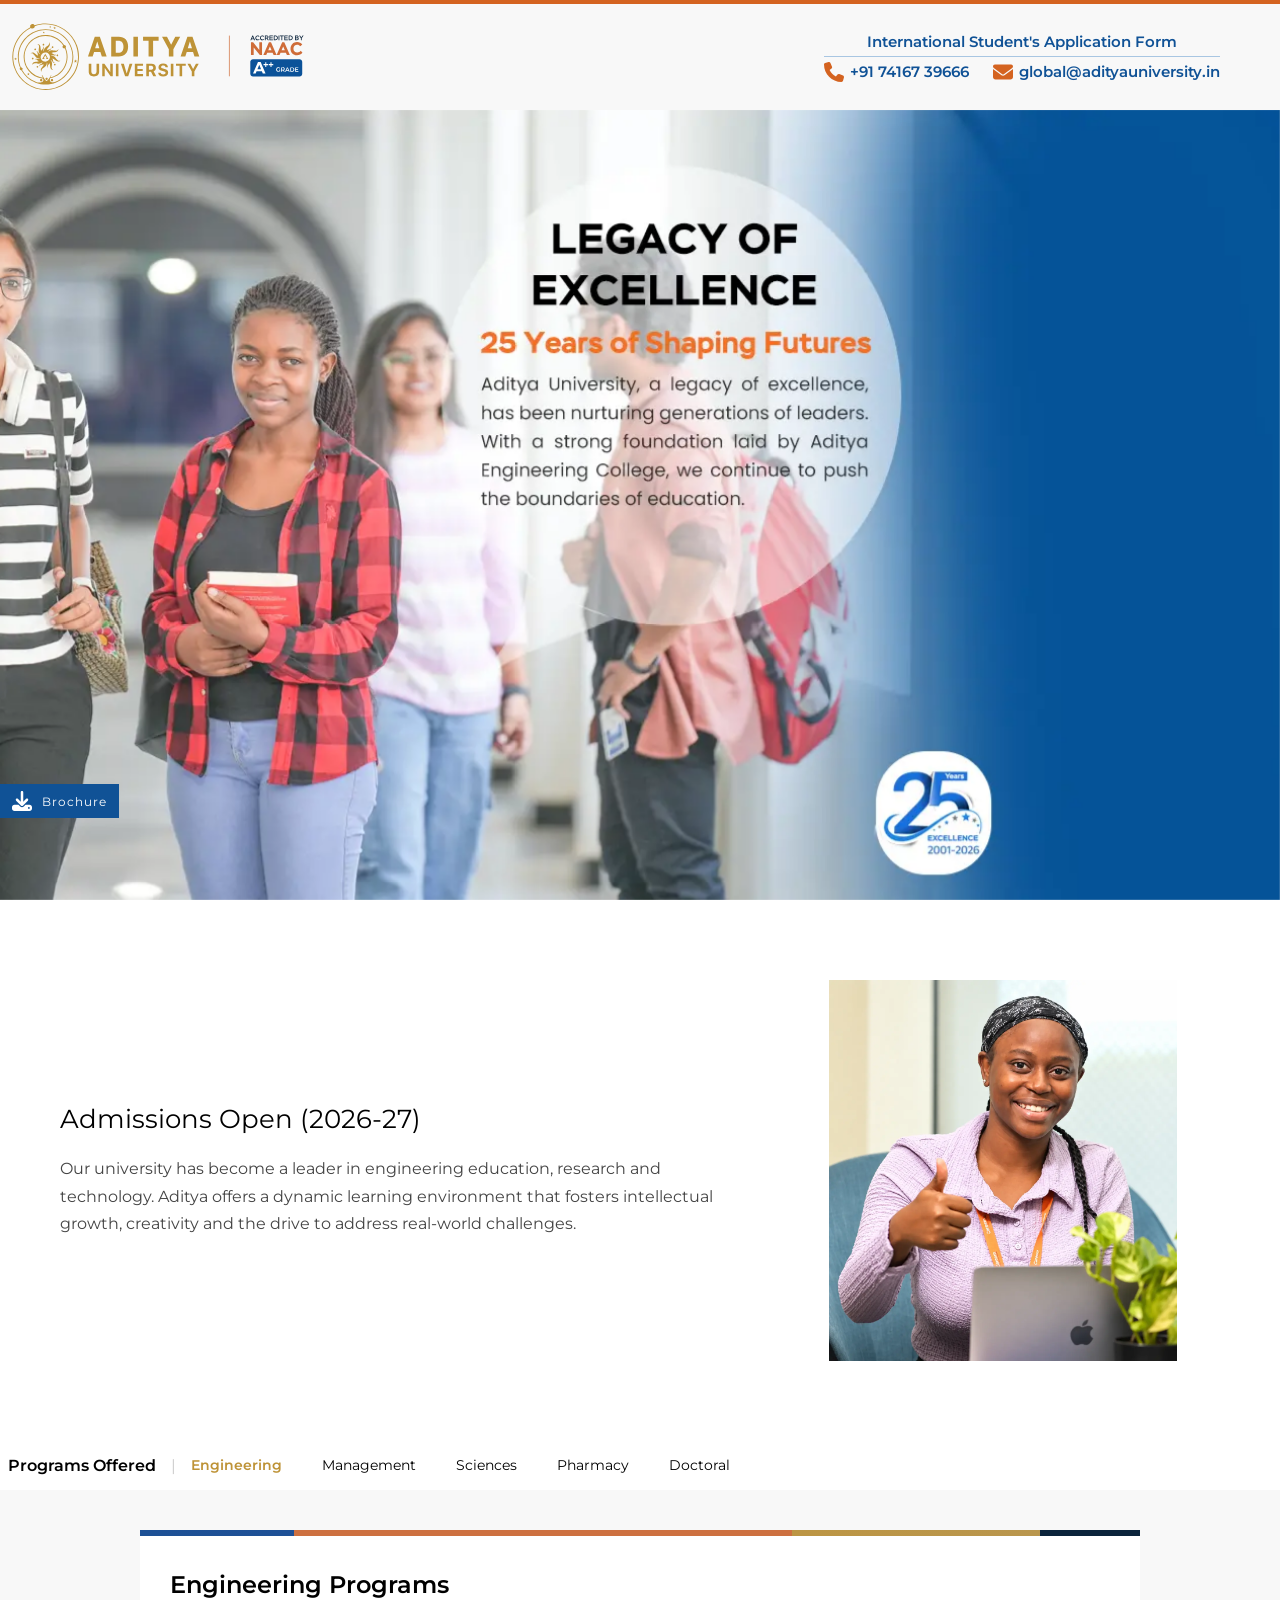
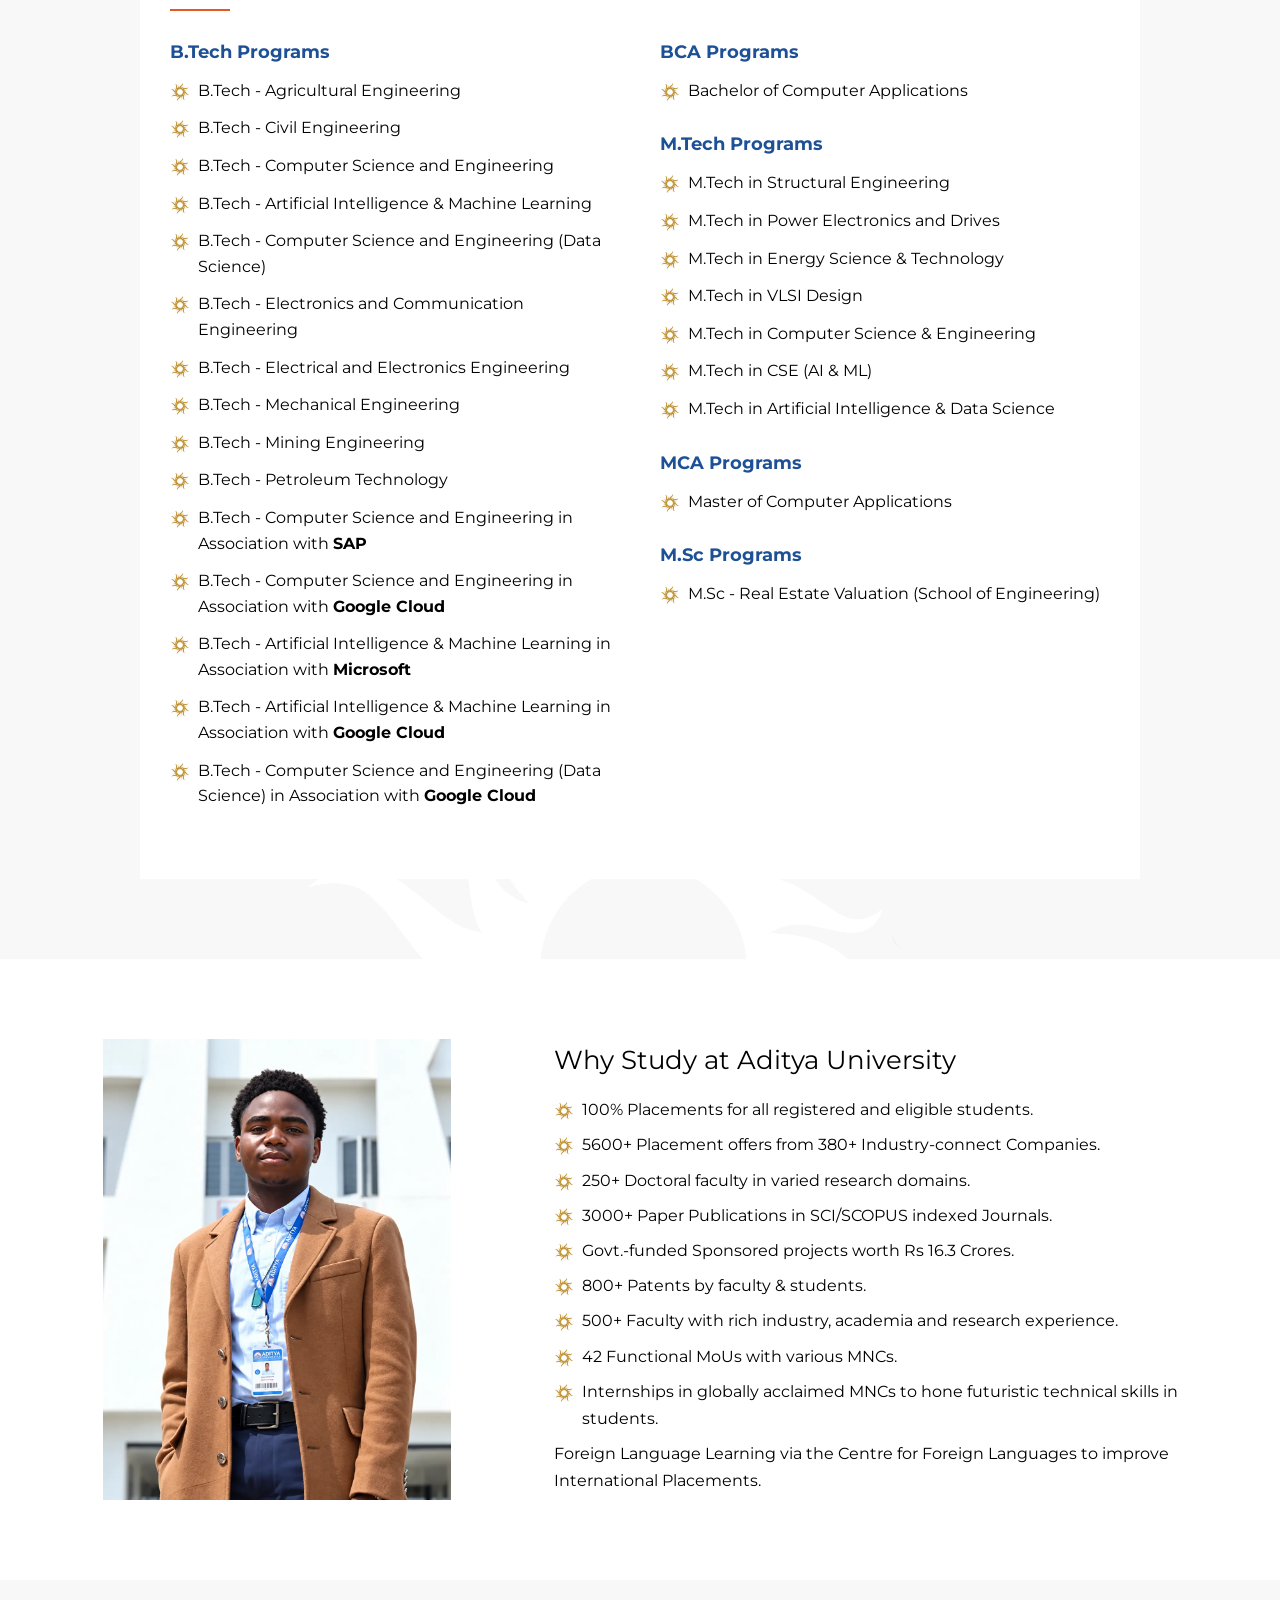
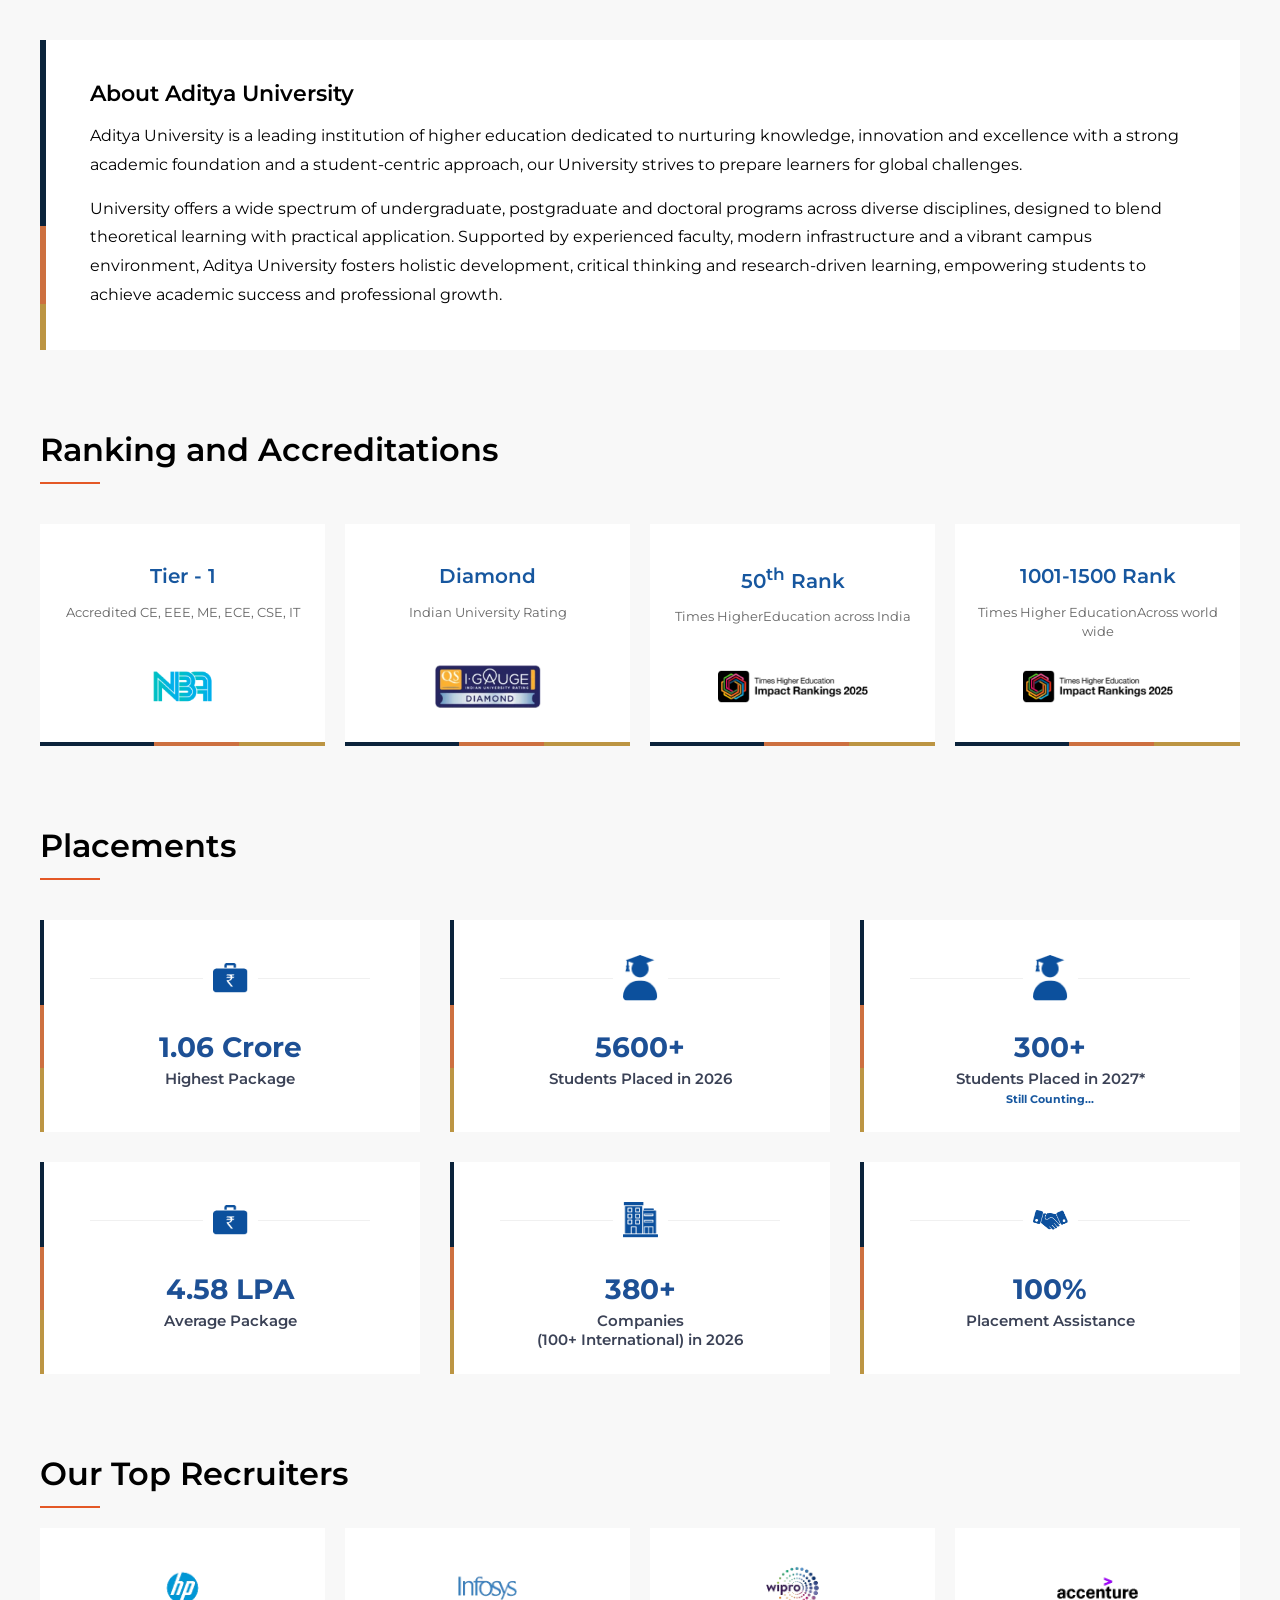
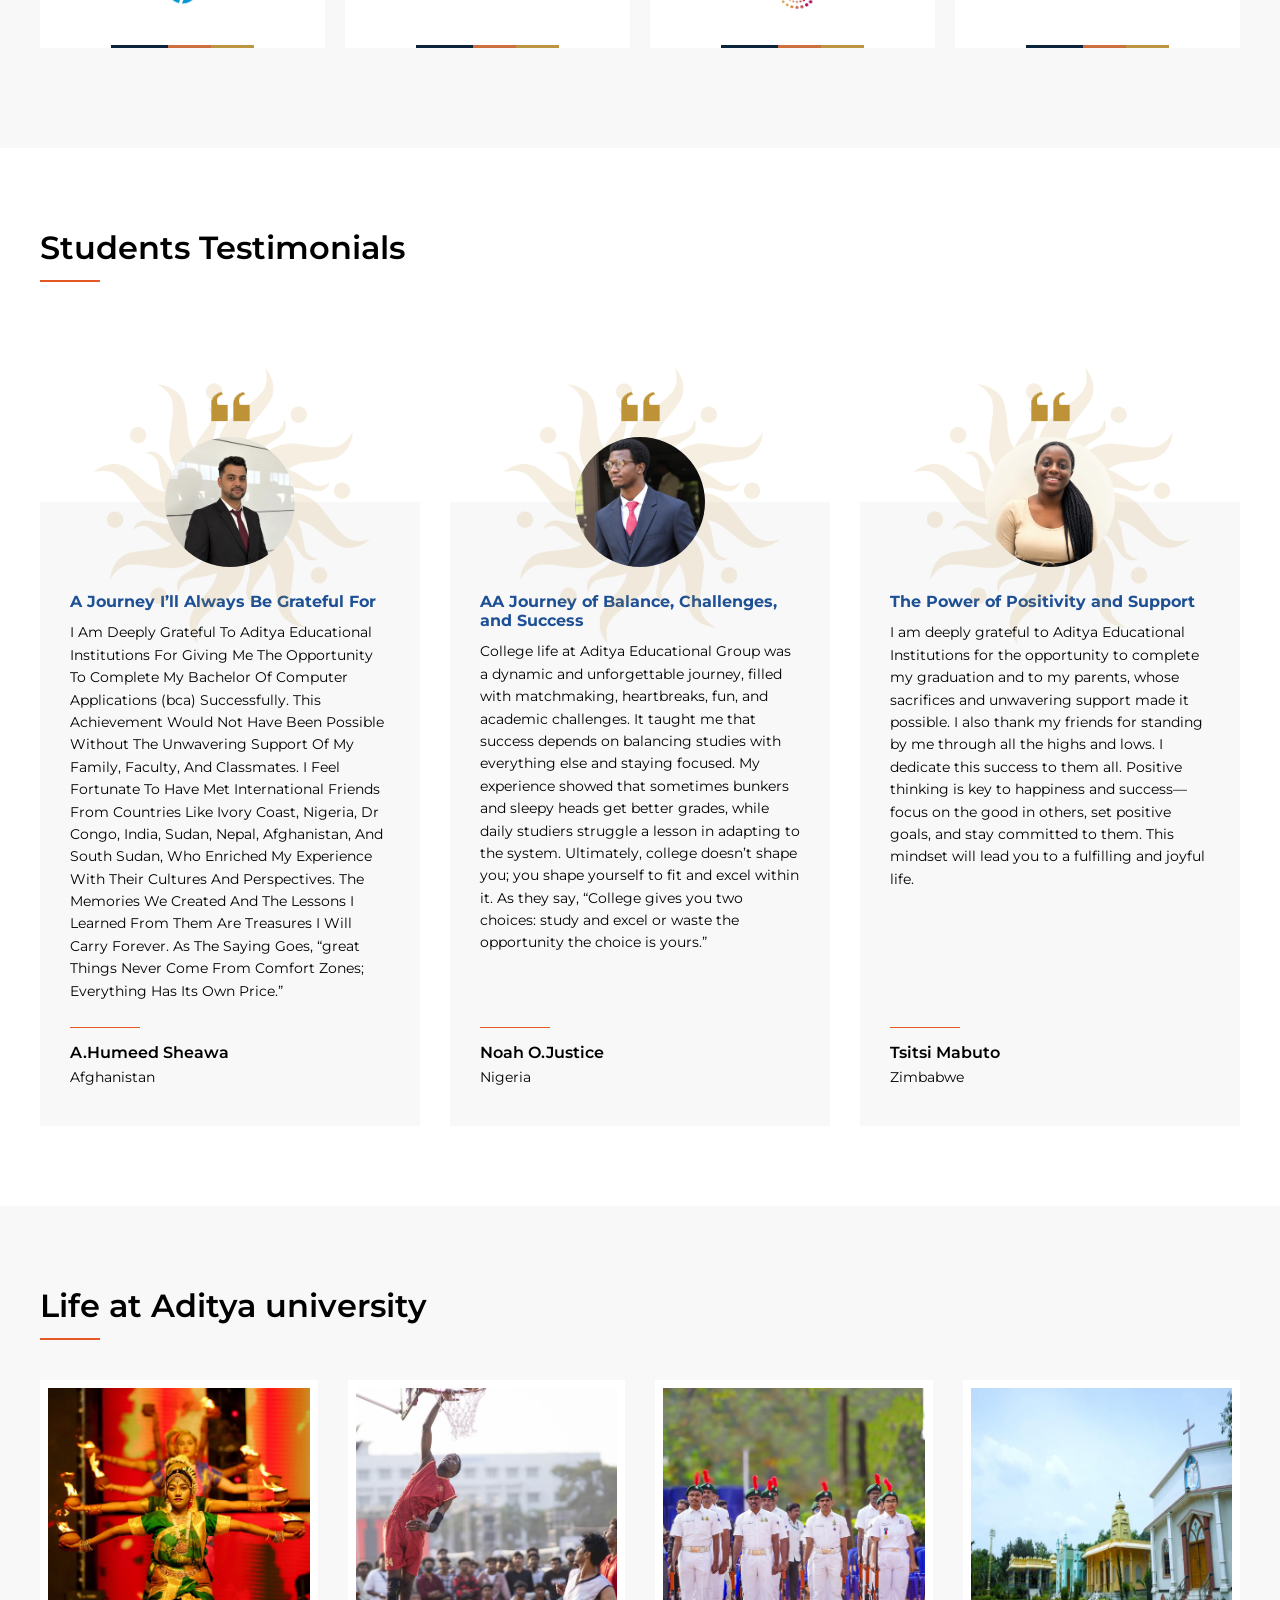
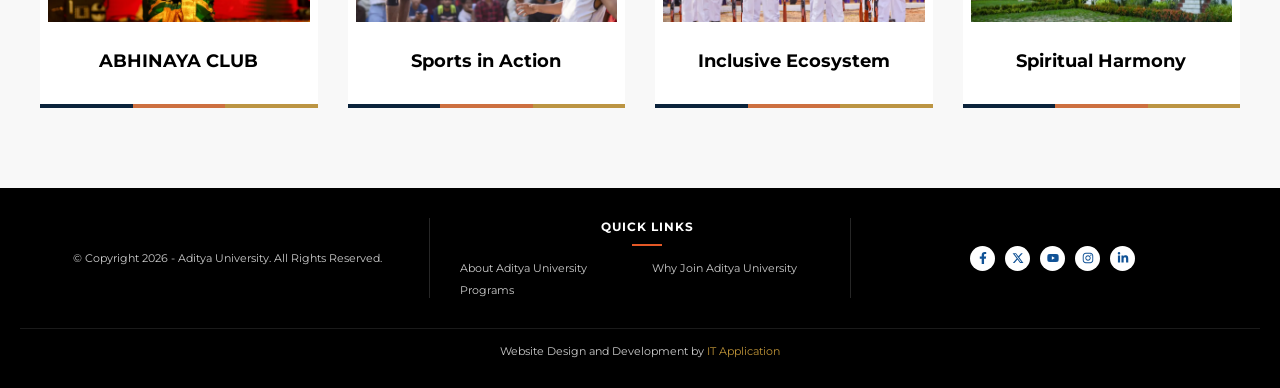
==== commit 84f705ab: "data updated" ====
--- a/index.html
+++ b/index.html
@@ -21,7 +21,7 @@
             </div>
 
             <div class="admissions-help">
-                <div class="help-title">International / NRI Student's Application Form</div>
+                <div class="help-title">International Student's Application Form</div>
                 <div class="help-contacts">
                     <a href="tel:+917095076664" class="contact-item">
                         <svg class="contact-icon" xmlns="http://www.w3.org/2000/svg" viewBox="0 0 512 512"
@@ -103,7 +103,7 @@
                 <h2 class="info-title">Why Study at Aditya University</h2>
                 <ul class="why-study-list">
                     <li>100% Placements for all registered and eligible students.</li>
-                    <li>3000+ Placement offers from 260+ Industry-connect Companies.</li>
+                    <li>5600+ Placement offers from 380+ Industry-connect Companies.</li>
                     <li>250+ Doctoral faculty in varied research domains.</li>
                     <li>3000+ Paper Publications in SCI/SCOPUS indexed Journals.</li>
                     <li>Govt.-funded Sponsored projects worth Rs 16.3 Crores.</li>
@@ -233,7 +233,7 @@
                             <img src="assets/Group 482.png" alt="Highest Package Icon">
                         </div>
                     </div>
-                    <div class="placement-value">39.6 LPA</div>
+                    <div class="placement-value">1.06 Crore</div>
                     <div class="placement-label">Highest Package</div>
                 </div>
 
@@ -245,8 +245,8 @@
                             <img src="assets/Group 484.png" alt="Students Placed Icon">
                         </div>
                     </div>
-                    <div class="placement-value">3024+</div>
-                    <div class="placement-label">Students Placed in 2025</div>
+                    <div class="placement-value">5600+</div>
+                    <div class="placement-label">Students Placed in 2026</div>
                 </div>
 
                 <!-- Card 3 -->
@@ -257,8 +257,8 @@
                             <img src="assets/Group 484.png" alt="Students Placed Icon">
                         </div>
                     </div>
-                    <div class="placement-value">1900+</div>
-                    <div class="placement-label">Students Placed in 2026*<br><span
+                    <div class="placement-value">300+</div>
+                    <div class="placement-label">Students Placed in 2027*<br><span
                             style="font-size: 11px; font-weight: 700; color: #17579F;">Still Counting...</span></div>
                 </div>
 
@@ -270,7 +270,7 @@
                             <img src="assets/Group 482.png" alt="Average Package Icon">
                         </div>
                     </div>
-                    <div class="placement-value">4.11 LPA</div>
+                    <div class="placement-value">4.58 LPA</div>
                     <div class="placement-label">Average Package</div>
                 </div>
 
@@ -282,8 +282,8 @@
                             <img src="assets/Group 486.png" alt="Companies Icon">
                         </div>
                     </div>
-                    <div class="placement-value">260+</div>
-                    <div class="placement-label">Companies<br>(100+ International) in 2025</div>
+                    <div class="placement-value">380+</div>
+                    <div class="placement-label">Companies<br>(100+ International) in 2026</div>
                 </div>
 
                 <!-- Card 6 -->
@@ -567,39 +567,39 @@
                     {
                         title: "B.Tech Programs",
                         list: [
-                            "B.Tech. - Agricultural Engineering",
-                            "B.Tech. - Civil Engineering",
-                            "B.Tech. - Computer Science and Engineering",
-                            "B.Tech. - Artificial Intelligence & Machine Learning",
-                            "B.Tech. - Computer Science and Engineering (Data Science)",
-                            "B.Tech. - Electronics and Communication Engineering",
-                            "B.Tech. - Electrical and Electronics Engineering",
-                            "B.Tech. - Mechanical Engineering",
-                            "B.Tech. - Mining Engineering",
-                            "B.Tech. - Petroleum Technology",
-                            "B.Tech. - Computer Science and Engineering in Association with <strong>SAP</strong>",
-                            "B.Tech. - Computer Science and Engineering in Association with <strong>Google Cloud</strong>",
-                            "B.Tech. - Artificial Intelligence & Machine Learning in Association with <strong>Microsoft</strong>",
-                            "B.Tech. - Artificial Intelligence & Machine Learning in Association with <strong>Google</strong>",
-                            "B.Tech. - Computer Science and Engineering (Data Science) in Association with <strong>Google Cloud</strong>"
+                            "B.Tech - Agricultural Engineering",
+                            "B.Tech - Civil Engineering",
+                            "B.Tech - Computer Science and Engineering",
+                            "B.Tech - Artificial Intelligence & Machine Learning",
+                            "B.Tech - Computer Science and Engineering (Data Science)",
+                            "B.Tech - Electronics and Communication Engineering",
+                            "B.Tech - Electrical and Electronics Engineering",
+                            "B.Tech - Mechanical Engineering",
+                            "B.Tech - Mining Engineering",
+                            "B.Tech - Petroleum Technology",
+                            "B.Tech - Computer Science and Engineering in Association with <strong>SAP</strong>",
+                            "B.Tech - Computer Science and Engineering in Association with <strong>Google Cloud</strong>",
+                            "B.Tech - Artificial Intelligence & Machine Learning in Association with <strong>Microsoft</strong>",
+                            "B.Tech - Artificial Intelligence & Machine Learning in Association with <strong>Google Cloud</strong>",
+                            "B.Tech - Computer Science and Engineering (Data Science) in Association with <strong>Google Cloud</strong>"
                         ]
                     },
                     {
+                        title: "BCA Programs",
+                        list: [
+                            "Bachelor of Computer Applications"
+                        ]
+                    },
+                    {
                         title: "M.Tech Programs",
                         list: [
-                            "M.Tech. in Structural Engineering",
-                            "M.Tech. in Power Electronics and Drives",
-                            "M.Tech. in Energy Science & Technology",
-                            "M.Tech. in VLSI Design",
-                            "M.Tech. in Computer Science & Engineering",
-                            "M.Tech. in CSE (AI & ML)",
-                            "M.Tech. in Artificial Intelligence & Data Science"
-                        ]
-                    },
-                    {
-                        title: "BCA Programs",
-                        list: [
-                            "Bachelor of Computer Applications"
+                            "M.Tech in Structural Engineering",
+                            "M.Tech in Power Electronics and Drives",
+                            "M.Tech in Energy Science & Technology",
+                            "M.Tech in VLSI Design",
+                            "M.Tech in Computer Science & Engineering",
+                            "M.Tech in CSE (AI & ML)",
+                            "M.Tech in Artificial Intelligence & Data Science"
                         ]
                     },
                     {
@@ -667,7 +667,8 @@
                     {
                         title: "UG Programs",
                         list: [
-                            "B.Pharmacy"
+                            "B.Pharmacy",
+                            "Pharma-D"
                         ]
                     },
                     {
@@ -677,12 +678,6 @@
                             "M.Pharmacy - Pharmaceutical Analysis"
                         ]
                     },
-                    {
-                        title: "Doctoral Programs",
-                        list: [
-                            "Pharma-D"
-                        ]
-                    }
                 ]
             },
             "doctoral-programs": {
@@ -700,7 +695,9 @@
                     "Ph.D in Physics",
                     "Ph.D in Chemistry",
                     "Ph.D in English",
-                    "Ph.D in Management"
+                    "Ph.D in Management",
+                    "Ph.D in Pharmaceutical Sciences"
+
                 ]
             }
         };
--- a/assets/style.css
+++ b/assets/style.css
@@ -481,9 +481,10 @@
 }
 
 .info-image {
-    max-width: 100%;
+    max-width: 80%;
     height: auto;
     display: block;
+    margin: 0 auto;
     border-radius: 0;
 }
 
